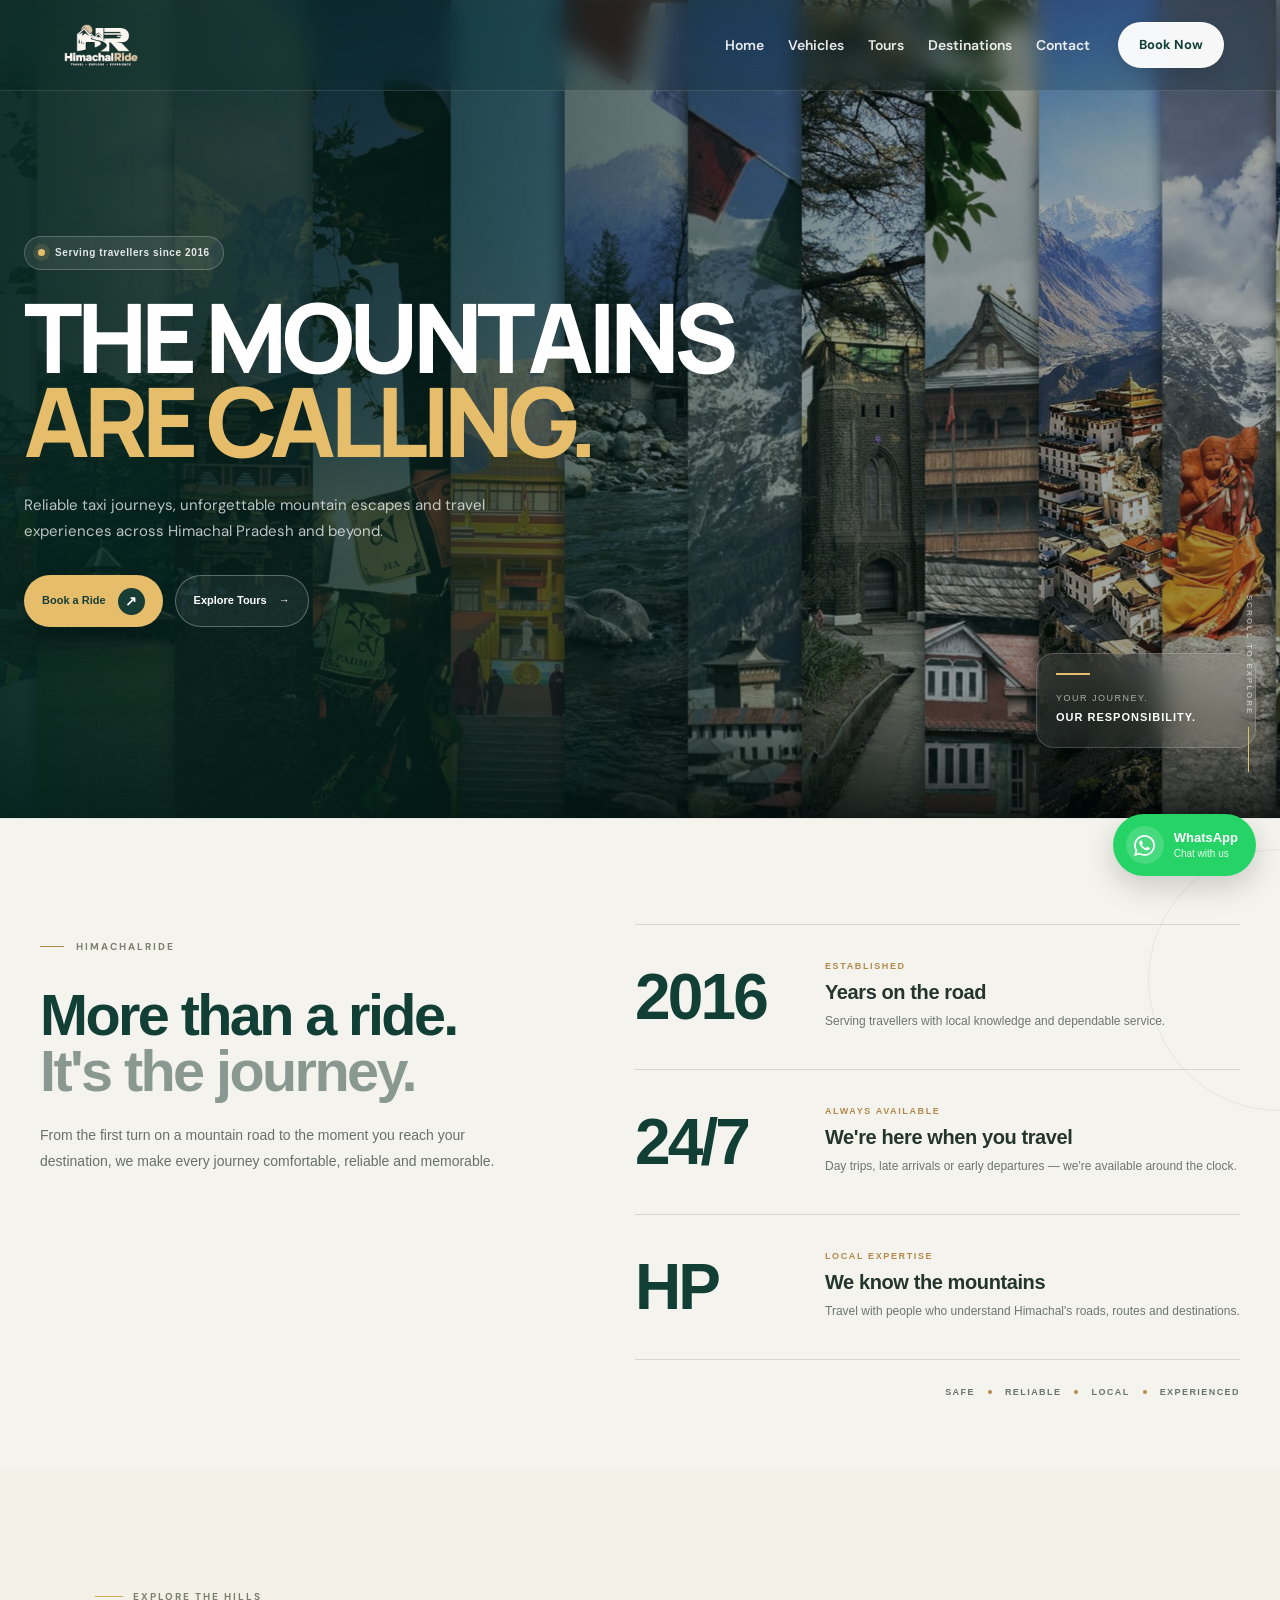
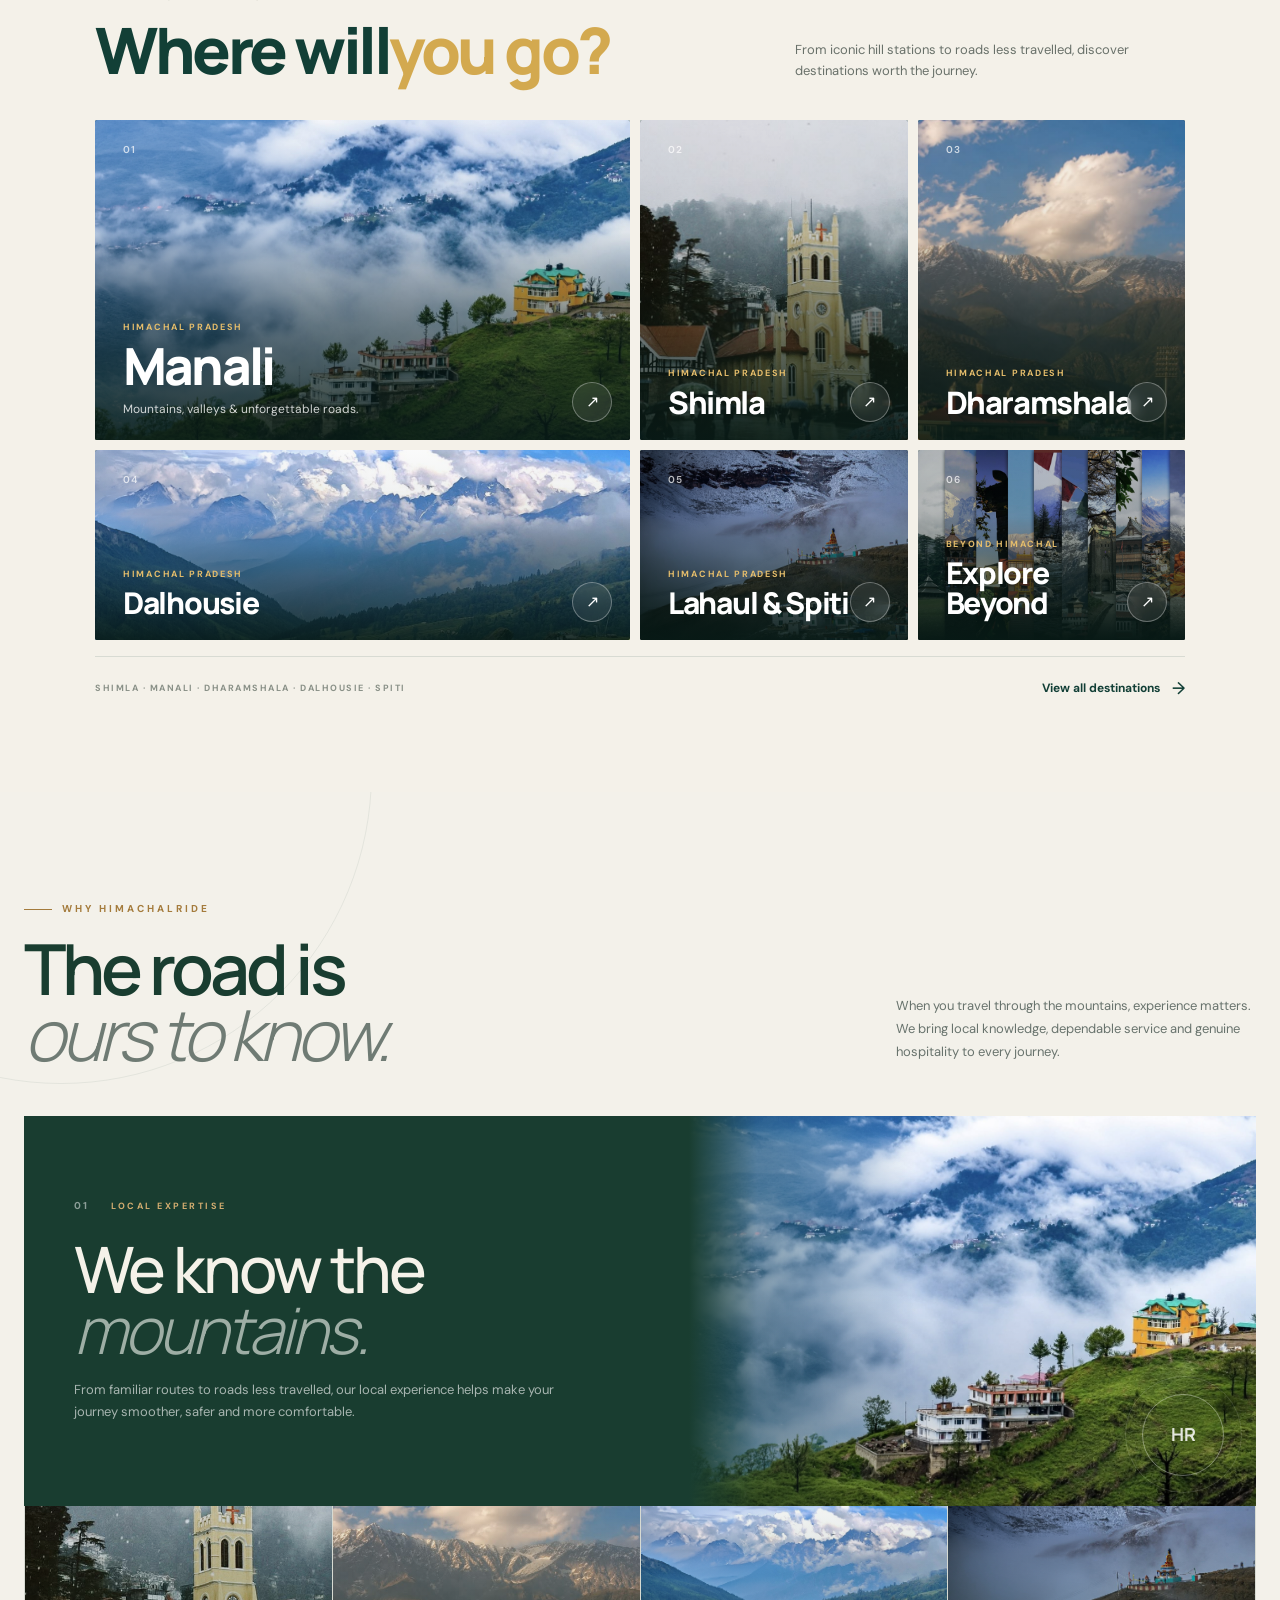
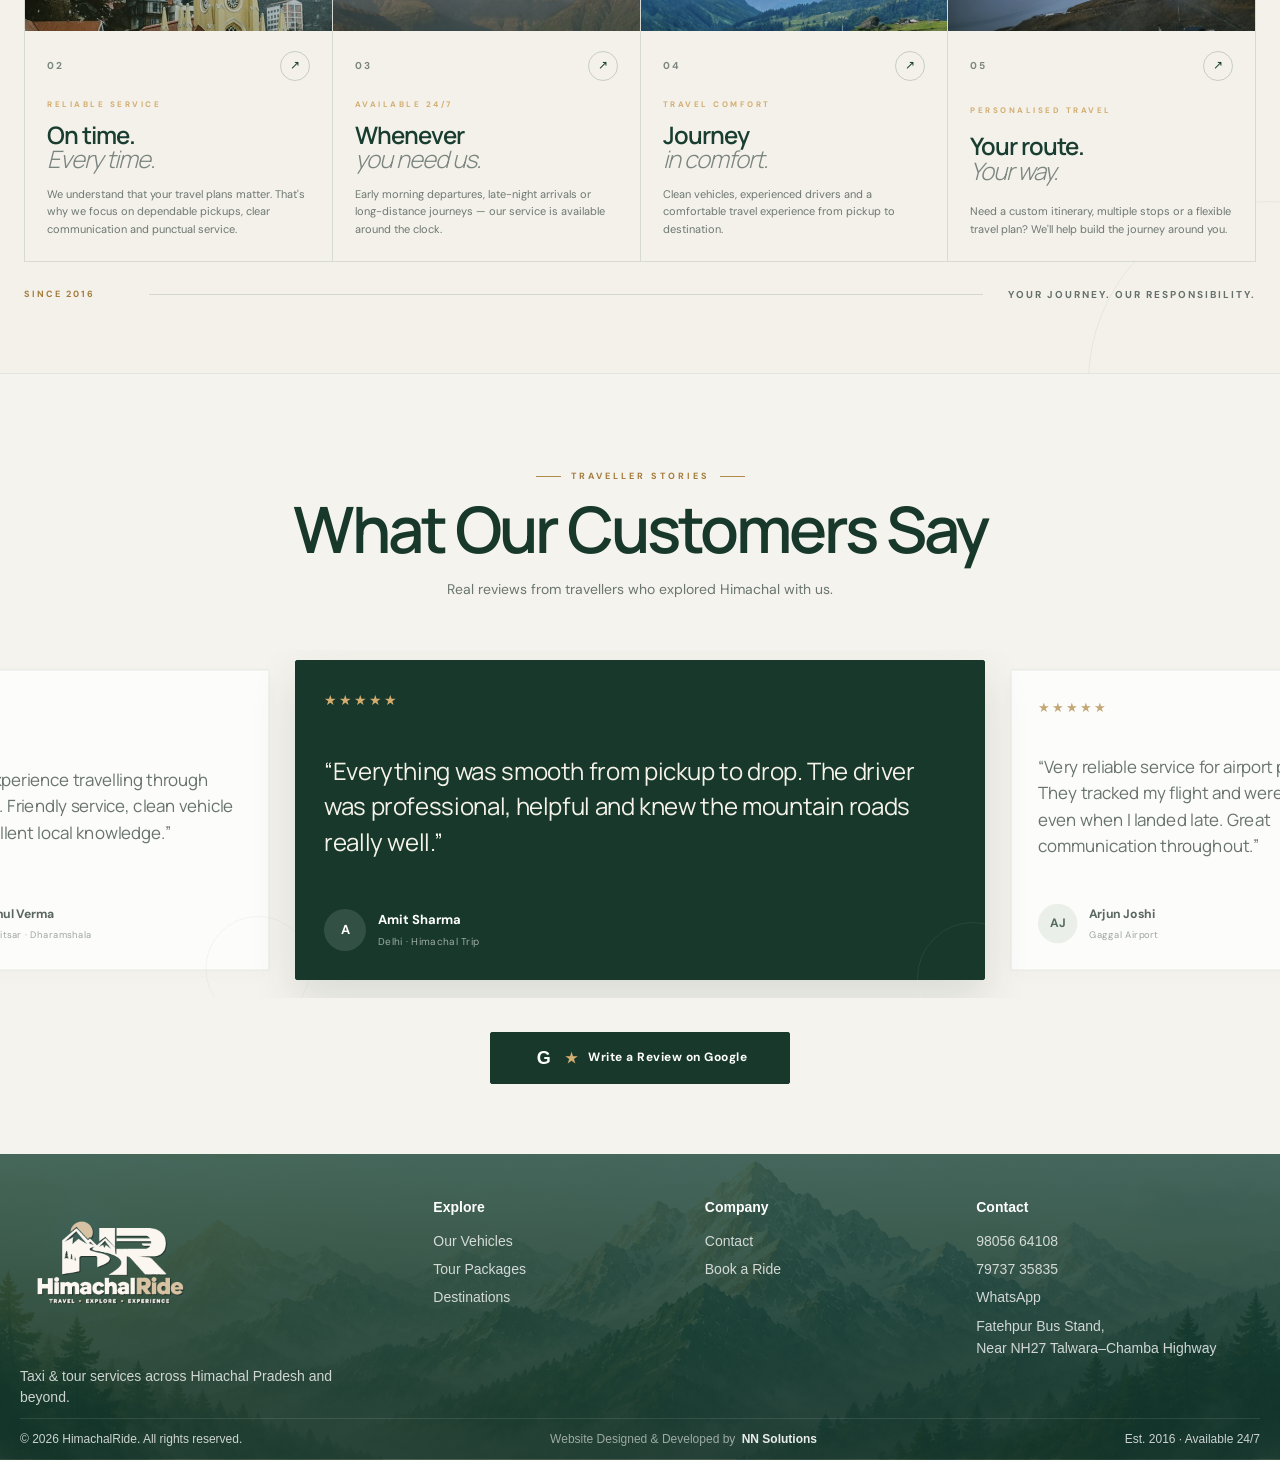
==== index.html @ b26d5018 "Initial HimachalRide website" ====
<!DOCTYPE html>
<html lang="en">
<head>
    <meta charset="UTF-8">

    <meta
        name="viewport"
        content="width=device-width, initial-scale=1.0">

    <!-- SEO -->
    <title>
        HimachalRide | Himachal Taxi Service & Tour Packages
    </title>

    <meta
        name="description"
        content="Book reliable taxi services, outstation cabs and Himachal tour packages with HimachalRide. Serving Shimla, Manali, Dharamshala, Dalhousie, Lahaul Spiti and beyond since 2016."
    >

    <meta
        name="robots"
        content="index, follow"
    >

    <link
        rel="canonical"
        href="https://himachalride.com/"
    >

    <!-- Open Graph / Facebook / WhatsApp -->
    <meta
        property="og:type"
        content="website"
    >

    <meta
        property="og:title"
        content="HimachalRide | Himachal Taxi Service & Tour Packages"
    >

    <meta
        property="og:description"
        content="Reliable taxi services, outstation travel and tour packages across Himachal Pradesh and beyond. Serving travellers since 2016."
    >

    <meta
        property="og:url"
        content="https://himachalride.com/"
    >

    <meta
        property="og:site_name"
        content="HimachalRide"
    >

    <meta
        property="og:image"
        content="https://himachalride.com/assets/images/destinations/himachal-hero.jpg.png"
    >

    <meta
    property="og:image:alt"
    content="HimachalRide taxi travel through the mountains of Himachal Pradesh"
    >

    <!-- Twitter / X -->
    <meta
        name="twitter:card"
        content="summary_large_image"
    >

    <meta
        name="twitter:title"
        content="HimachalRide | Himachal Taxi Service & Tour Packages"
    >

    <meta
        name="twitter:description"
        content="Reliable taxi services and tour packages across Himachal Pradesh and beyond."
    >

    <meta
        name="twitter:image"
        content="https://himachalride.com/assets/images/destinations/himachal-hero.jpg.png"
    >


    <link
    rel="icon"
    type="image/png"
    href="assets/images/destinations/favicon.png"
>
    <!-- Google Fonts -->
    <link rel="preconnect" href="https://fonts.googleapis.com">
    <link rel="preconnect" href="https://fonts.gstatic.com" crossorigin>

    <link
        href="https://fonts.googleapis.com/css2?family=DM+Sans:wght@400;500;600;700&family=Manrope:wght@400;500;600;700;800&display=swap"
        rel="stylesheet"
    >

    <!-- Global CSS -->
    <link
        rel="stylesheet"
        href="assets/css/style.css"
    >

    <!-- Header / Footer CSS -->
    <link
        rel="stylesheet"
        href="assets/css/components.css"
    >

    <!-- Hero CSS -->
    <link
        rel="stylesheet"
        href="assets/css/hero.css"
    >

    <link
        rel="stylesheet"
        href="assets/css/trust.css"
    >

    <link
        rel="stylesheet"
        href="assets/css/destinations.css"
    >

    <link
        rel="stylesheet"
        href="assets/css/why.css"
    >

    <link
        rel="stylesheet"
        href="assets/css/testimonials.css"
    >

    <!-- Structured Data -->
    <script type="application/ld+json">
    {
        "@context": "https://schema.org",
        "@type": "TravelAgency",
        "name": "HimachalRide",
        "url": "https://himachalride.com/",
        "telephone": [
            "+91-9805664108",
            "+91-7973735835"
        ],
        "description": "Taxi services, outstation travel and tour packages across Himachal Pradesh and beyond.",
        "foundingDate": "2016",
        "areaServed": [
            "Himachal Pradesh",
            "Shimla",
            "Manali",
            "Dharamshala",
            "Dalhousie",
            "Lahaul Spiti",
            "Chandigarh",
            "Amritsar",
            "Jammu and Kashmir",
            "Rajasthan",
            "Uttarakhand"
        ],
        "contactPoint": {
            "@type": "ContactPoint",
            "telephone": "+91-9805664108",
            "contactType": "customer service",
            "availableLanguage": [
                "English",
                "Hindi"
            ]
        }
    }
    </script>

</head>

<body>

    <!-- ================= HEADER ================= -->
    <div id="header"></div>


    <!-- ================= MAIN ================= -->
    <main>

        <!-- ================= HERO ================= -->
        <section class="hero">

            <!-- Background -->
            <div class="hero-background">
                <img src="assets/images/destinations/himachal-hero.jpg.png" alt="Scenic mountain road in Himachal Pradesh" >
            </div>

            <!-- Dark / Light Overlay -->
            <div class="hero-overlay"></div>

            <!-- Hero Content -->
            <div class="hero-container">

                <div class="hero-content">

                    <!-- Small Badge -->
                    <div class="hero-badge">
                        <span class="badge-dot"></span>
                        Serving travellers since 2016
                    </div>

                    <!-- Main Heading -->
                    <h1>
                        THE MOUNTAINS
                        <span>ARE CALLING.</span>
                    </h1>

                    <!-- Description -->
                    <p class="hero-description">
                        Reliable taxi journeys, unforgettable mountain
                        escapes and travel experiences across Himachal Pradesh and beyond.
                    </p>

                    <!-- Buttons -->
                    <div class="hero-buttons">

                        <a
                            href="pages/contact.html#booking"
                            class="hero-btn hero-btn-primary" >
                            <span>Book a Ride</span>
                            <span class="hero-btn-icon">↗</span>
                        </a>

                        <a
                            href="pages/tours.html"
                            class="hero-btn hero-btn-secondary">
                            Explore Tours
                            <span>→</span>
                        </a>

                    </div>

                </div>

                <!-- ================= HERO SIDE INFO ================= -->
                <div class="hero-side">
                    <div class="hero-side-line"></div>
                    <p> YOUR JOURNEY.<br><strong>OUR RESPONSIBILITY.</strong></p>
                </div>

            </div>

            <!-- Scroll Indicator -->
            <div class="hero-scroll">

                <span>SCROLL TO EXPLORE</span>

                <div class="scroll-line"></div>

            </div>

        </section>

        <!-- ================= NEXT SECTION PLACEHOLDER ================= -->
       <!-- =====================================================
     TRUST / STATS SECTION
     ===================================================== -->

<section class="trust-section">

    <div class="trust-container">

        <!-- Intro -->
        <div class="trust-intro">

            <span class="section-eyebrow">
                HIMACHALRIDE
            </span>

            <h2>
                More than a ride.
                <span>It's the journey.</span>
            </h2>

            <p>
                From the first turn on a mountain road to the moment
                you reach your destination, we make every journey
                comfortable, reliable and memorable.
            </p>

        </div>


        <!-- Stats -->
        <div class="trust-stats">

            <!-- Stat 01 -->
            <div class="trust-stat">

                <div class="stat-number">
                    2016
                </div>

                <div class="stat-content">

                    <span class="stat-label">
                        ESTABLISHED
                    </span>

                    <h3>
                        Years on the road
                    </h3>

                    <p>
                        Serving travellers with local knowledge
                        and dependable service.
                    </p>

                </div>

            </div>


            <!-- Stat 02 -->
            <div class="trust-stat">

                <div class="stat-number">
                    24/7
                </div>

                <div class="stat-content">

                    <span class="stat-label">
                        ALWAYS AVAILABLE
                    </span>

                    <h3>
                        We're here when you travel
                    </h3>

                    <p>
                        Day trips, late arrivals or early departures —
                        we're available around the clock.
                    </p>

                </div>

            </div>


            <!-- Stat 03 -->
            <div class="trust-stat">

                <div class="stat-number">
                    HP
                </div>

                <div class="stat-content">

                    <span class="stat-label">
                        LOCAL EXPERTISE
                    </span>

                    <h3>
                        We know the mountains
                    </h3>

                    <p>
                        Travel with people who understand
                        Himachal's roads, routes and destinations.
                    </p>

                </div>

            </div>

        </div>


        <!-- Bottom statement -->
        <div class="trust-bottom">

            <span>
                SAFE
            </span>
            <i></i>
            <span>
                RELIABLE
            </span>
            <i></i>
            <span>
                LOCAL
            </span>
            <i></i>
            <span>
                EXPERIENCED
            </span>
        </div>

    </div>

</section>

<!-- =====================================================
     DESTINATIONS SECTION
     ===================================================== -->

<section class="destinations-section">

    <div class="destinations-container">

        <!-- Section Heading -->
        <div class="destinations-heading">

            <div>
                <span class="section-eyebrow">EXPLORE THE HILLS </span>

                <h2>Where will<span>you go?</span>
                </h2>
            </div>

            <p>
                From iconic hill stations to roads less travelled,
                discover destinations worth the journey.
            </p>

        </div>


        <!-- Destination Grid -->
        <div class="destination-grid">


            <!-- Featured Destination -->
            <a href="pages/destinations.html"
               class="destination-card destination-featured">

                <div class="destination-image">
                    <img
                        src="assets/images/destinations/manali.png"
                        alt="Manali Himachal Pradesh"
                    >
                </div>

                <div class="destination-overlay"></div>

                <div class="destination-content">

                    <span class="destination-number">
                        01
                    </span>

                    <div>
                        <span class="destination-location">
                            HIMACHAL PRADESH</span>
                        <h3> Manali </h3>
                        <p> Mountains, valleys & unforgettable roads. </p>
                    </div>

                    <span class="destination-arrow">
                        ↗
                    </span>

                </div>
            </a>
            <!-- Shimla -->
            <a href="pages/destinations.html"
               class="destination-card destination-small">

                <div class="destination-image">
                    <img
                        src="assets/images/destinations/shimla.png"
                        alt="Shimla Himachal Pradesh">
                </div>
                <div class="destination-overlay"></div>
                <div class="destination-content">

                    <span class="destination-number">02 </span>

                    <div>
                        <span class="destination-location">
                            HIMACHAL PRADESH
                        </span>

                        <h3>
                            Shimla
                        </h3>
                    </div>

                    <span class="destination-arrow">
                        ↗
                    </span>

                </div>

            </a>


            <!-- Dharamshala -->
            <a href="pages/destinations.html"
               class="destination-card destination-small">

                <div class="destination-image">
                    <img
                        src="assets/images/destinations/dharmshala.png"
                        alt="Dharamshala Himachal Pradesh"
                    >
                </div>

                <div class="destination-overlay"></div>

                <div class="destination-content">

                    <span class="destination-number">
                        03
                    </span>

                    <div>
                        <span class="destination-location">
                            HIMACHAL PRADESH
                        </span>

                        <h3>
                            Dharamshala
                        </h3>
                    </div>

                    <span class="destination-arrow">
                        ↗
                    </span>

                </div>

            </a>


            <!-- Dalhousie -->
            <a href="pages/destinations.html"
               class="destination-card destination-small">

                <div class="destination-image">
                    <img
                        src="assets/images/destinations/dalhousie.png"
                        alt="Dalhousie Himachal Pradesh"
                    >
                </div>

                <div class="destination-overlay"></div>

                <div class="destination-content">

                    <span class="destination-number">
                        04
                    </span>

                    <div>
                        <span class="destination-location">
                            HIMACHAL PRADESH
                        </span>

                        <h3>
                            Dalhousie
                        </h3>
                    </div>

                    <span class="destination-arrow">
                        ↗
                    </span>

                </div>

            </a>


            <!-- Spiti -->
            <a href="pages/destinations.html"
               class="destination-card destination-spiti">

                <div class="destination-image">
                    <img
                        src="assets/images/destinations/lahaul spiti.png"
                        alt="Lahaul Spiti Valley"
                    >
                </div>

                <div class="destination-overlay"></div>

                <div class="destination-content">

                    <span class="destination-number">
                        05
                    </span>

                    <div>
                        <span class="destination-location">
                            HIMACHAL PRADESH
                        </span>

                        <h3>
                            Lahaul & Spiti
                        </h3>
                    </div>

                    <span class="destination-arrow">
                        ↗
                    </span>

                </div>

            </a>


            <!-- Outstation -->
            <a href="pages/destinations.html"
               class="destination-card destination-outstation">

                <div class="destination-image">
                    <img
                        src="assets/images/destinations/himachal-hero.jpg.png"
                        alt="Road trip from Himachal"
                    >
                </div>

                <div class="destination-overlay"></div>

                <div class="destination-content">

                    <span class="destination-number">
                        06
                    </span>

                    <div>
                        <span class="destination-location">
                            BEYOND HIMACHAL
                        </span>

                        <h3>
                            Explore Beyond
                        </h3>
                    </div>

                    <span class="destination-arrow">
                        ↗
                    </span>

                </div>

            </a>

        </div>


        <!-- Bottom Link -->
        <div class="destinations-bottom">

            <span>
                SHIMLA · MANALI · DHARAMSHALA · DALHOUSIE · SPITI
            </span>

            <a href="pages/destinations.html">
                View all destinations
                <strong>→</strong>
            </a>

        </div>

    </div>

</section>
<!-- =========================================================
     WHY CHOOSE US
     ========================================================= -->

<section class="why-section">

    <div class="why-container">

        <!-- =================================================
             HEADER
             ================================================= -->

        <div class="why-header">

            <div>

                <span class="section-eyebrow">
                    WHY HIMACHALRIDE
                </span>

                <h2>
                    The road is
                    <span>ours to know.</span>
                </h2>

            </div>

            <p>
                When you travel through the mountains, experience matters.
                We bring local knowledge, dependable service and genuine
                hospitality to every journey.
            </p>

        </div>


        <!-- =================================================
             MAIN FEATURE
             ================================================= -->

        <div class="why-feature">

            <!-- Left Content -->

            <div class="why-feature-content">

                <div class="why-feature-top">

                    <span class="why-feature-number">
                        01
                    </span>

                    <span class="why-label">
                        LOCAL EXPERTISE
                    </span>

                </div>


                <h3>
                    We know the
                    <span>mountains.</span>
                </h3>


                <p>
                    From familiar routes to roads less travelled,
                    our local experience helps make your journey
                    smoother, safer and more comfortable.
                </p>

            </div>


            <!-- Right Image -->

            <div class="why-feature-image">

                <img
                    src="assets/images/destinations/manali.png"
                    alt="Mountain landscape in Himachal Pradesh"
                >

                <div class="why-image-overlay"></div>

                <div class="why-feature-mark">
                    HR
                </div>

            </div>

        </div>


        <!-- =================================================
             BENEFITS GRID
             ================================================= -->

        <div class="why-grid">


            <!-- 02 -->

            <article class="why-card">

                <div class="why-card-image">

                    <img
                        src="assets/images/destinations/shimla.png"
                        alt="Mountain road near Shimla"
                    >

                    <div class="why-card-image-overlay"></div>

                </div>


                <div class="why-card-content">

                    <div class="why-card-top">

                        <span>02</span>

                        <i>↗</i>

                    </div>


                    <span class="why-label">
                        RELIABLE SERVICE
                    </span>


                    <h3>
                        On time.
                        <span>Every time.</span>
                    </h3>


                    <p>
                        We understand that your travel plans matter.
                        That's why we focus on dependable pickups,
                        clear communication and punctual service.
                    </p>

                </div>

            </article>


            <!-- 03 -->

            <article class="why-card">

                <div class="why-card-image">

                    <img
                        src="assets/images/destinations/dharmshala.png"
                        alt="Dharamshala mountain landscape"
                    >

                    <div class="why-card-image-overlay"></div>

                </div>


                <div class="why-card-content">

                    <div class="why-card-top">

                        <span>03</span>

                        <i>↗</i>

                    </div>


                    <span class="why-label">
                        AVAILABLE 24/7
                    </span>


                    <h3>
                        Whenever
                        <span>you need us.</span>
                    </h3>


                    <p>
                        Early morning departures, late-night arrivals
                        or long-distance journeys — our service is
                        available around the clock.
                    </p>

                </div>

            </article>


            <!-- 04 -->

            <article class="why-card">

                <div class="why-card-image">

                    <img
                        src="assets/images/destinations/dalhousie.png"
                        alt="Dalhousie mountain landscape"
                    >

                    <div class="why-card-image-overlay"></div>

                </div>


                <div class="why-card-content">

                    <div class="why-card-top">

                        <span>04</span>

                        <i>↗</i>

                    </div>


                    <span class="why-label">
                        TRAVEL COMFORT
                    </span>


                    <h3>
                        Journey
                        <span>in comfort.</span>
                    </h3>


                    <p>
                        Clean vehicles, experienced drivers and a
                        comfortable travel experience from pickup
                        to destination.
                    </p>

                </div>

            </article>


            <!-- 05 -->

            <article class="why-card">

                <div class="why-card-image">

                    <img
                        src="assets/images/destinations/lahaul spiti.png"
                        alt="Lahaul Spiti mountain landscape"
                    >

                    <div class="why-card-image-overlay"></div>

                </div>


                <div class="why-card-content">

                    <div class="why-card-top">

                        <span>05</span>

                        <i>↗</i>

                    </div>


                    <span class="why-label">
                        PERSONALISED TRAVEL
                    </span>


                    <h3>
                        Your route.
                        <span>Your way.</span>
                    </h3>


                    <p>
                        Need a custom itinerary, multiple stops or
                        a flexible travel plan? We'll help build
                        the journey around you.
                    </p>

                </div>

            </article>


        </div>


        <!-- =================================================
             BOTTOM STATEMENT
             ================================================= -->

        <div class="why-bottom">

            <span>
                SINCE 2016
            </span>

            <div class="why-line"></div>

            <strong>
                YOUR JOURNEY. OUR RESPONSIBILITY.
            </strong>

        </div>

    </div>

</section>
<!-- =========================================================
     TESTIMONIALS
     ========================================================= -->

<!-- =========================================================
     TESTIMONIALS
     ========================================================= -->

<section class="testimonials-section">

    <div class="testimonials-container">

        <!-- =================================================
             HEADER
             ================================================= -->

        <div class="testimonials-heading">

            <span class="section-eyebrow">
                TRAVELLER STORIES
            </span>

            <h2>
                What Our Customers Say
            </h2>

            <p>
                Real reviews from travellers who explored Himachal with us.
            </p>

        </div>


        <!-- =================================================
             REVIEW CAROUSEL
             ================================================= -->

        <div class="testimonials-carousel">

            <div class="testimonials-track">


                <!-- =================================================
                     REVIEW 01
                     ================================================= -->

                <article class="review-card">

                    <div class="review-stars">
                        ★★★★★
                    </div>

                    <blockquote>
                        “Everything was smooth from pickup to drop.
                        The driver was professional, helpful and knew
                        the mountain roads really well.”
                    </blockquote>

                    <div class="review-author">

                        <div class="review-avatar">
                            A
                        </div>

                        <div>
                            <strong>
                                Amit Sharma
                            </strong>

                            <span>
                                Delhi · Himachal Trip
                            </span>
                        </div>

                    </div>

                </article>



                <!-- =================================================
                     REVIEW 02 — ACTIVE / CENTER
                     ================================================= -->

                <article class="review-card review-card-active">

                    <div class="review-stars">
                        ★★★★★
                    </div>

                    <blockquote>
                        “Very reliable service for airport pickup.
                        They tracked my flight and were waiting even
                        when I landed late. Great communication
                        throughout.”
                    </blockquote>

                    <div class="review-author">

                        <div class="review-avatar">
                            AJ
                        </div>

                        <div>
                            <strong>
                                Arjun Joshi
                            </strong>

                            <span>
                                Gaggal Airport
                            </span>
                        </div>

                    </div>

                </article>



                <!-- =================================================
                     REVIEW 03
                     ================================================= -->

                <article class="review-card">

                    <div class="review-stars">
                        ★★★★★
                    </div>

                    <blockquote>
                        “Great experience travelling through Himachal.
                        Friendly service, clean vehicle and excellent
                        local knowledge.”
                    </blockquote>

                    <div class="review-author">

                        <div class="review-avatar">
                            R
                        </div>

                        <div>
                            <strong>
                                Rahul Verma
                            </strong>

                            <span>
                                Amritsar · Dharamshala
                            </span>
                        </div>

                    </div>

                </article>

            </div>

        </div>


        <!-- =================================================
             GOOGLE REVIEW BUTTON
             ================================================= -->

        <div class="google-review-wrapper">

            <a
                href="#"
                class="google-review-btn"
                target="_blank"
                rel="noopener noreferrer"
            >

                <span class="google-icon">
                    G
                </span>

                <span class="google-star">
                    ★
                </span>

                <span>
                    Write a Review on Google
                </span>

            </a>

        </div>

    </div>

</section>

    </main>


    <!-- ================= FOOTER ================= -->
    <div id="footer"></div>


    <!-- ================= JAVASCRIPT ================= -->

    <script src="assets/js/components.js"></script>
    <script src="assets/js/main.js"></script>
    <script src="assets/js/testimonials.js"></script>

    <!-- Hero JS -->
    <script src="assets/js/hero.js"></script>

</body>
</html>
---- assets/css/style.css ----
/* =========================================================
   HIMALACHALRIDE.COM
   Global Styles
   ========================================================= */

:root {
    --primary: #0f3d35;
    --primary-dark: #082a25;
    --accent: #d8a84e;
    --accent-light: #f1d28a;
    --dark: #17211f;
    --text: #34413e;
    --muted: #71807b;
    --light: #f7f5ef;
    --white: #ffffff;
    --border: rgba(15, 61, 53, 0.12);
}

* {
    margin: 0;
    padding: 0;
    box-sizing: border-box;
}

html {
    scroll-behavior: smooth;
}

body {
    font-family: "Poppins", Arial, sans-serif;
    background: var(--light);
    color: var(--text);
    line-height: 1.6;
}

a {
    color: inherit;
    text-decoration: none;
}

button,
input,
select,
textarea {
    font: inherit;
}

img {
    max-width: 100%;
    display: block;
}

.page-placeholder {
    min-height: 70vh;
    display: grid;
    place-content: center;
    text-align: center;
    padding: 40px 20px;
}

.page-placeholder p {
    color: var(--accent);
    letter-spacing: 3px;
    text-transform: uppercase;
    font-size: 13px;
    font-weight: 700;
}

.page-placeholder h1 {
    color: var(--primary);
    font-size: clamp(34px, 6vw, 72px);
    line-height: 1;
    margin-top: 12px;
}

/* =========================================================
   FLOATING WHATSAPP BUTTON
   ========================================================= */

.floating-whatsapp {
    position: fixed;
    right: 24px;
    bottom: 24px;

    z-index: 9999;

    display: flex;
    align-items: center;
    gap: 10px;

    padding: 12px 18px 12px 13px;

    background: #25D366;
    color: #ffffff;

    text-decoration: none;

    border-radius: 999px;

    box-shadow:
        0 10px 30px rgba(0, 0, 0, 0.18);

    transition:
        transform 0.25s ease,
        box-shadow 0.25s ease;
}


.floating-whatsapp:hover {
    transform: translateY(-3px);

    box-shadow:
        0 14px 35px rgba(0, 0, 0, 0.24);
}


.whatsapp-icon {
    width: 38px;
    height: 38px;

    display: flex;
    align-items: center;
    justify-content: center;

    background: rgba(255, 255, 255, 0.16);

    border-radius: 50%;
}


.whatsapp-icon svg {
    width: 21px;
    height: 21px;

    fill: currentColor;
}


.whatsapp-text {
    display: flex;
    flex-direction: column;

    line-height: 1.1;
}


.whatsapp-text strong {
    font-size: 13px;
    font-weight: 700;
}


.whatsapp-text small {
    margin-top: 3px;

    font-size: 10px;

    opacity: 0.9;
}



/* =========================================================
   MOBILE
   ========================================================= */

@media (max-width: 700px) {

    .floating-whatsapp {
        right: 18px;
        bottom: 18px;

        width: 56px;
        height: 56px;

        padding: 0;

        justify-content: center;

        border-radius: 50%;
    }


    .whatsapp-icon {
        width: 56px;
        height: 56px;

        background: transparent;
    }


    .whatsapp-icon svg {
        width: 27px;
        height: 27px;
    }


    .whatsapp-text {
        display: none;
    }

}

/* =========================================================
   HIMACHALRIDE LOGO
   ========================================================= */

/* =========================================================
   HIMACHALRIDE LOGO
   ========================================================= */

.brand-logo {
    display: block;
    width: 90px;
    height: auto;
    max-height: none;
    object-fit: contain;
    flex-shrink: 0;
}

.footer-brand .brand-logo {
    width: 180px;
    max-height: none;
}


/* =========================================================
   MOBILE LOGO
   ========================================================= */

@media (max-width: 700px) {

    .brand-logo {
        width: 180px;
        max-height: none;
    }

    .footer-brand .brand-logo {
        width: 175px;
        max-height: none;
    }

}
---- assets/css/components.css ----
/* =========================================================
   HIMACHALRIDE — COMMON HEADER / FOOTER
   ========================================================= */


/* =========================================================
   HEADER — FIXED FULL WIDTH GLASS NAVBAR
   ========================================================= */

.site-header {
    width: 100%;

    position: fixed;
    top: 0;
    left: 0;
    right: 0;

    z-index: 99999;

    background: rgba(15, 38, 32, 0.22);

    border: 0;
    border-bottom: 1px solid rgba(255, 255, 255, 0.12);

    border-radius: 0;

    box-shadow: none;

    backdrop-filter: blur(12px) saturate(120%);
    -webkit-backdrop-filter: blur(12px) saturate(120%);

    transition:
        background 0.35s ease,
        box-shadow 0.35s ease,
        border-color 0.35s ease;
}


/* =========================================================
   HEADER — SCROLLED STATE
   ========================================================= */

.site-header.scrolled {
    background: rgba(10, 32, 27, 0.92);

    border-bottom-color: rgba(255, 255, 255, 0.14);

    box-shadow:
        0 8px 30px rgba(0, 0, 0, 0.18);

    backdrop-filter: blur(18px) saturate(140%);
    -webkit-backdrop-filter: blur(18px) saturate(140%);
}


/* =========================================================
   HEADER INNER
   ========================================================= */

.header-inner {
    width: 100%;
    max-width: none;

    min-height: 82px;

    margin: 0;

    padding: 0 56px;

    display: flex;
    align-items: center;

    gap: 28px;

    position: relative;
    z-index: 2;

    transition: min-height 0.3s ease;
}


/* Smaller navbar after scrolling */

.site-header.scrolled .header-inner {
    min-height: 70px;
}


/* =========================================================
   BRAND
   ========================================================= */

.brand {
    display: inline-flex;
    align-items: center;

    gap: 10px;

    white-space: nowrap;

    text-decoration: none;
}


/* =========================================================
   OLD HR LOGO MARK
   ========================================================= */

.brand-mark {
    width: 40px;
    height: 40px;

    display: grid;
    place-items: center;

    border: 1px solid rgba(255, 255, 255, 0.55);

    border-radius: 50%;

    background: rgba(255, 255, 255, 0.07);

    color: #ffffff;

    font-family: "Manrope", sans-serif;

    font-weight: 800;
    font-size: 13px;

    box-shadow:
        inset 0 1px 0 rgba(255, 255, 255, 0.12);

    backdrop-filter: blur(8px);
    -webkit-backdrop-filter: blur(8px);

    transition:
        background 0.3s ease,
        border-color 0.3s ease,
        transform 0.3s ease;
}


.brand:hover .brand-mark {
    background: rgba(255, 255, 255, 0.13);

    border-color: rgba(255, 255, 255, 0.75);

    transform: rotate(-4deg);
}


/* =========================================================
   BRAND NAME
   ========================================================= */

.brand-name {
    color: #ffffff;

    font-family: "Manrope", sans-serif;

    font-weight: 800;

    font-size: 21px;

    letter-spacing: -0.7px;

    text-decoration: none;
}


.brand-name span {
    color: #e5bd6b;
}


/* =========================================================
   MAIN NAVIGATION
   ========================================================= */

.main-nav {
    margin-left: auto;

    display: flex;
    align-items: center;

    gap: 24px;
}


.main-nav a {
    position: relative;

    color: rgba(255, 255, 255, 0.90);

    font-family: "DM Sans", sans-serif;

    font-size: 14px;
    font-weight: 600;

    text-decoration: none;

    transition:
        color 0.25s ease,
        opacity 0.25s ease;
}


/* =========================================================
   GOLD UNDERLINE
   ========================================================= */

.main-nav a::after {
    content: "";

    position: absolute;

    left: 0;
    right: 0;

    bottom: -8px;

    height: 1px;

    background: #e5bd6b;

    transform: scaleX(0);

    transform-origin: center;

    transition: transform 0.25s ease;
}


.main-nav a:hover {
    color: #ffffff;
}


.main-nav a:hover::after {
    transform: scaleX(1);
}


/* =========================================================
   ACTIVE LINK
   ========================================================= */

.main-nav a.active {
    color: #ffffff;
}


.main-nav a.active::after {
    transform: scaleX(1);
}


/* =========================================================
   BOOK NOW BUTTON
   ========================================================= */

.header-book-btn {
    display: inline-flex;

    align-items: center;
    justify-content: center;

    background: rgba(255, 255, 255, 0.96);

    color: #123f36;

    padding: 12px 20px;

    border-radius: 999px;

    border: 1px solid rgba(255, 255, 255, 0.25);

    font-family: "DM Sans", sans-serif;

    font-size: 13px;
    font-weight: 700;

    text-decoration: none;

    box-shadow:
        0 6px 18px rgba(0, 0, 0, 0.12);

    transition:
        background 0.3s ease,
        color 0.3s ease,
        transform 0.3s ease,
        box-shadow 0.3s ease;
}


.header-book-btn:hover {
    background: #e5bd6b;

    color: #123f36;

    transform: translateY(-2px);

    box-shadow:
        0 8px 22px rgba(0, 0, 0, 0.16);
}


/* =========================================================
   MOBILE MENU BUTTON
   ========================================================= */

.menu-toggle {
    display: none;

    border: 0;

    background: transparent;

    cursor: pointer;

    padding: 5px;
}


.menu-toggle span {
    display: block;

    width: 25px;
    height: 2px;

    margin: 5px 0;

    background: #ffffff;

    transition:
        transform 0.3s ease,
        opacity 0.3s ease;
}


/* =========================================================
   FOOTER
   ========================================================= */

.site-footer {
    background: var(--primary-dark);

    color: rgba(255, 255, 255, 0.78);

    padding: 42px 0 0;
}


.footer-inner {
    width: min(1240px, calc(100% - 40px));

    margin: auto;

    display: grid;

    grid-template-columns:
        1.6fr
        1fr
        1fr
        1.2fr;

    gap: 35px;

    padding-bottom: 18px;

    /* Important:
       Keeps all footer columns aligned at the top. */
    align-items: start;
}


.site-footer .brand-name {
    color: var(--white);
}


.site-footer .brand-name span {
    color: var(--accent);
}


/* =========================================================
   FOOTER BRAND
   ========================================================= */

/*
   Negative margin actually reduces the grid row height.
   This moves the logo + description upward AND removes
   the unnecessary space underneath the brand column.
*/

.footer-brand {
    margin-top: -24px;
    align-self: start;
}


.footer-brand p {
    max-width: 320px;

    margin-top: 6px;

    font-size: 14px;

    line-height: 1.5;
}


/* =========================================================
   FOOTER COLUMNS
   ========================================================= */

.footer-column {
    display: flex;

    flex-direction: column;

    gap: 6px;

    font-size: 14px;

    align-self: start;
}


.footer-column h3 {
    color: var(--white);

    font-size: 14px;

    margin-bottom: 5px;
}


.footer-column a {
    transition:
        color 0.25s ease;
}


.footer-column a:hover {
    color: var(--accent-light);
}


/* =========================================================
   FOOTER BOTTOM
   ========================================================= */

.footer-bottom {
    border-top: 1px solid rgba(255, 255, 255, 0.1);

    width: min(1240px, calc(100% - 40px));

    margin: auto;

    min-height: 42px;

    display: flex;

    justify-content: space-between;

    align-items: center;

    gap: 18px;

    padding: 8px 0;

    font-size: 12px;
}


/* =========================================================
   DEVELOPER CREDIT
   ========================================================= */

.footer-developer {
    text-align: center;

    color: rgba(255, 255, 255, 0.55);

    white-space: nowrap;
}


.footer-developer strong {
    color: rgba(255, 255, 255, 0.90);

    font-weight: 700;

    margin-left: 3px;
}


/* =========================================================
   LARGE TABLET / SMALL DESKTOP
   ========================================================= */

@media (max-width: 1100px) {

    .header-inner {
        padding: 0 40px;
    }


    .main-nav {
        gap: 20px;
    }


    .main-nav a {
        font-size: 13px;
    }

}


/* =========================================================
   TABLET
   ========================================================= */

@media (max-width: 900px) {

    .header-inner {
        width: 100%;

        min-height: 70px;

        padding: 0 24px;
    }


    .site-header.scrolled .header-inner {
        min-height: 64px;
    }


    /* -----------------------------------------------------
       MOBILE NAVIGATION
       ----------------------------------------------------- */

    .main-nav {
        display: none;

        position: absolute;

        top: calc(100% + 8px);

        left: 12px;
        right: 12px;

        width: auto;

        padding: 22px;

        background: rgba(12, 42, 35, 0.97);

        border: 1px solid rgba(255, 255, 255, 0.14);

        border-radius: 14px;

        box-shadow:
            0 15px 40px rgba(0, 0, 0, 0.22);

        backdrop-filter: blur(18px);
        -webkit-backdrop-filter: blur(18px);

        flex-direction: column;

        align-items: flex-start;

        gap: 18px;
    }


    .main-nav.is-open {
        display: flex;
    }


    .main-nav a {
        color: rgba(255, 255, 255, 0.90);

        font-size: 15px;
    }


    .main-nav a::after {
        bottom: -4px;
    }


    /* -----------------------------------------------------
       MOBILE MENU BUTTON
       ----------------------------------------------------- */

    .menu-toggle {
        display: block;

        margin-left: auto;
    }


    /* -----------------------------------------------------
       HIDE BOOK BUTTON
       ----------------------------------------------------- */

    .header-book-btn {
        display: none;
    }


    /* -----------------------------------------------------
       FOOTER
       ----------------------------------------------------- */

    .footer-inner {
        grid-template-columns: 1fr 1fr;

        gap: 30px;

        padding-bottom: 18px;
    }

}


/* =========================================================
   MOBILE
   ========================================================= */

@media (max-width: 600px) {

    .header-inner {
        width: 100%;

        min-height: 64px;

        padding: 0 18px;
    }


    .site-header.scrolled .header-inner {
        min-height: 60px;
    }


    /* -----------------------------------------------------
       BRAND
       ----------------------------------------------------- */

    .brand {
        gap: 8px;
    }


    .brand-mark {
        width: 36px;

        height: 36px;

        font-size: 12px;
    }


    .brand-name {
        font-size: 18px;
    }


    /* -----------------------------------------------------
       MOBILE DROPDOWN
       ----------------------------------------------------- */

    .main-nav {
        left: 10px;

        right: 10px;

        padding: 20px;

        border-radius: 12px;
    }


    /* -----------------------------------------------------
       FOOTER
       ----------------------------------------------------- */

    .site-footer {
        padding-top: 28px;
    }


    .footer-inner {
        grid-template-columns: 1fr;

        gap: 22px;

        padding-bottom: 18px;
    }


    /*
       Less upward movement on mobile so the logo
       doesn't get too close to the footer edge.
    */

    .footer-brand {
        margin-top: -12px;
    }


    .footer-bottom {
        min-height: 48px;

        flex-direction: column;

        justify-content: center;

        text-align: center;

        padding: 10px 0;

        gap: 7px;
    }


    .footer-developer {
        order: 2;

        white-space: normal;
    }

}


/* =========================================================
   FOOTER — HIMALAYAN MOUNTAIN BACKGROUND
   ========================================================= */

.site-footer {
    position: relative;

    overflow: hidden;

    background-color: #123f36;

    background-image:
        linear-gradient(
            to bottom,
            rgba(18, 63, 54, 0.78),
            rgba(10, 43, 36, 0.88)
        ),
        url("../images/destinations/mountain-silhouette.png");

    background-repeat: no-repeat;

    background-position:
        center center,
        center bottom;

    background-size:
        cover,
        cover;
}


/* Footer content stays above background */

.site-footer > * {
    position: relative;

    z-index: 2;
}


/* =========================================================
   FINAL FOOTER OVERRIDES
   ========================================================= */

/*
   Desktop:
   Move brand block upward without leaving its original
   layout space behind.
*/

@media (min-width: 601px) {

    .footer-brand {
        margin-top: -24px;
    }

    .footer-brand p {
        margin-top: 6px;
        line-height: 1.5;
    }

    .footer-inner {
        padding-bottom: 10px;
    }

}


/*
   Developer credit stays centered between the two
   footer-side information blocks.
*/

.footer-bottom {
    display: flex;
    align-items: center;
    justify-content: space-between;
}


/* =========================================================
   MOBILE FINAL OVERRIDES
   ========================================================= */

@media (max-width: 600px) {

    .footer-brand {
        margin-top: -12px;
    }

    .footer-inner {
        gap: 22px;
        padding-bottom: 12px;
    }

    .footer-bottom {
        min-height: 48px;
        padding: 10px 0;
        gap: 7px;

        flex-direction: column;
        justify-content: center;
        text-align: center;
    }

    .footer-developer {
        order: 2;
        white-space: normal;
    }

}
---- assets/css/hero.css ----
/* =========================================================
   HIMACHALRIDE
   MODERN HERO — V2
   ========================================================= */

.hero {
    position: relative;
    min-height: calc(100svh - 82px);
    overflow: hidden;

    display: flex;
    flex-direction: column;

    background: #123b34;
    color: #fff;
}


/* =========================================================
   BACKGROUND
   ========================================================= */

.hero-background {
    position: absolute;
    inset: 0;
    z-index: 0;
}

.hero-background::after {
    content: "";
    position: absolute;
    inset: 0;

    background:
        linear-gradient(
            90deg,
            rgba(6, 37, 31, 0.92) 0%,
            rgba(6, 37, 31, 0.68) 35%,
            rgba(6, 37, 31, 0.24) 70%,
            rgba(6, 37, 31, 0.18) 100%
        );
}

.hero-background img {
    width: 100%;
    height: 100%;

    object-fit: cover;
    object-position: center;

    transform: scale(1.04);

    animation: heroZoom 12s ease-out forwards;
}

@keyframes heroZoom {
    from {
        transform: scale(1.08);
    }

    to {
        transform: scale(1.02);
    }
}


/* =========================================================
   DECORATIVE ELEMENTS
   ========================================================= */

.hero::before {
    content: "";

    position: absolute;

    width: 420px;
    height: 420px;

    top: -230px;
    right: -100px;

    border-radius: 50%;

    background: rgba(231, 190, 103, 0.10);

    filter: blur(10px);

    z-index: 1;
}


/* =========================================================
   MAIN CONTAINER
   ========================================================= */

.hero-container {
    position: relative;
    z-index: 3;

    width: min(1280px, calc(100% - 48px));

    margin: 0 auto;

    flex: 1;

    display: flex;
    align-items: center;
    justify-content: space-between;

    padding:
        100px 0
        55px;
}


/* =========================================================
   LEFT CONTENT
   ========================================================= */

.hero-content {
    width: min(720px, 65%);

    animation:
        heroContentIn 800ms
        cubic-bezier(.2,.8,.2,1)
        both;
}

@keyframes heroContentIn {

    from {
        opacity: 0;
        transform: translateY(35px);
    }

    to {
        opacity: 1;
        transform: translateY(0);
    }
}


/* =========================================================
   TOP LABEL
   ========================================================= */

.hero-badge {
    display: inline-flex;
    align-items: center;
    gap: 10px;

    padding: 8px 13px;

    border:
        1px solid
        rgba(255,255,255,0.22);

    border-radius: 999px;

    background:
        rgba(255,255,255,0.08);

    backdrop-filter: blur(14px);

    color:
        rgba(255,255,255,0.88);

    font-size: 10px;

    font-weight: 650;

    letter-spacing: 0.6px;
}

.badge-dot {
    width: 7px;
    height: 7px;

    border-radius: 50%;

    background: #e5bd6b;

    box-shadow:
        0 0 0 5px
        rgba(229,189,107,0.13);
}


/* =========================================================
   MAIN HEADING
   ========================================================= */

.hero h1 {

    margin-top: 25px;

    max-width: 850px;

    font-family:
        "Manrope",
        Arial,
        sans-serif;

    font-size:
        clamp(
            62px,
            7.5vw,
            112px
        );

    line-height: 0.88;

    letter-spacing: -6px;

    font-weight: 800;

    color: #ffffff;
}

.hero h1 span {
    display: block;

    color: #e5bd6b;
}


/* =========================================================
   DESCRIPTION
   ========================================================= */

.hero-description {

    max-width: 510px;

    margin-top: 28px;

    color:
        rgba(255,255,255,0.73);

    font-family:
        "DM Sans",
        Arial,
        sans-serif;

    font-size: 15px;

    line-height: 1.75;
}


/* =========================================================
   ACTIONS
   ========================================================= */

.hero-buttons {

    display: flex;

    align-items: center;

    gap: 12px;

    margin-top: 31px;
}

.hero-btn {

    min-height: 52px;

    display: inline-flex;

    align-items: center;

    justify-content: center;

    gap: 12px;

    padding:
        0 18px;

    border-radius: 999px;

    font-size: 11px;

    font-weight: 750;

    transition:
        transform 200ms ease,
        background 200ms ease,
        box-shadow 200ms ease;
}

.hero-btn:hover {
    transform: translateY(-3px);
}


/* Primary */

.hero-btn-primary {

    background: #e5bd6b;

    color: #173d35;

    box-shadow:
        0 12px 35px
        rgba(0,0,0,0.20);
}

.hero-btn-primary:hover {
    background: #f0ce82;

    box-shadow:
        0 17px 38px
        rgba(0,0,0,0.25);
}

.hero-btn-icon {

    width: 27px;
    height: 27px;

    display: grid;

    place-items: center;

    border-radius: 50%;

    background: #173d35;

    color: #fff;

    font-size: 14px;
}


/* Secondary */

.hero-btn-secondary {

    border:
        1px solid
        rgba(255,255,255,0.30);

    background:
        rgba(255,255,255,0.06);

    backdrop-filter: blur(12px);

    color: #fff;
}

.hero-btn-secondary:hover {
    background:
        rgba(255,255,255,0.14);
}


/* =========================================================
   RIGHT SIDE INFO
   ========================================================= */

.hero-side {

    position: relative;

    width: 220px;

    align-self: flex-end;

    margin-bottom: 15px;

    padding: 19px;

    border:
        1px solid
        rgba(255,255,255,0.18);

    border-radius: 18px;

    background:
        rgba(255,255,255,0.07);

    backdrop-filter: blur(15px);

    box-shadow:
        0 20px 50px
        rgba(0,0,0,0.12);
}

.hero-side-line {

    width: 34px;
    height: 2px;

    margin-bottom: 15px;

    background: #e5bd6b;
}

.hero-side p {

    color:
        rgba(255,255,255,0.62);

    font-size: 9px;

    line-height: 1.8;

    letter-spacing: 1.5px;

    margin: 0;
}

.hero-side strong {

    display: block;

    color: #fff;

    margin-top: 2px;

    font-size: 11px;

    letter-spacing: 1px;
}


/* =========================================================
   BOOKING AREA
   ========================================================= */

.hero-booking-wrapper {

    position: relative;

    z-index: 10;

    width: min(
        1280px,
        calc(100% - 48px)
    );

    margin: 0 auto 38px;
}


.hero-booking {

    padding: 20px 21px 21px;

    border:
        1px solid
        rgba(255,255,255,0.30);

    border-radius: 23px;

    background:
        rgba(255,255,255,0.95);

    color: #23332f;

    box-shadow:
        0 25px 70px
        rgba(0,0,0,0.22);

    backdrop-filter: blur(20px);

    animation:
        bookingIn 900ms
        250ms
        cubic-bezier(.2,.8,.2,1)
        both;
}

@keyframes bookingIn {

    from {
        opacity: 0;
        transform: translateY(25px);
    }

    to {
        opacity: 1;
        transform: translateY(0);
    }
}


/* =========================================================
   BOOKING HEADER
   ========================================================= */

.booking-heading {

    display: flex;

    align-items: center;

    justify-content: space-between;

    padding:
        0 3px
        15px;
}

.booking-heading span {

    color: #a27b36;

    font-size: 8px;

    font-weight: 800;

    letter-spacing: 2px;
}

.booking-heading h2 {

    margin-top: 4px;

    color: #173d35;

    font-family:
        "Manrope",
        Arial,
        sans-serif;

    font-size: 18px;

    line-height: 1.15;

    font-weight: 750;
}


.booking-24 {

    display: flex;

    flex-direction: column;

    align-items: flex-end;
}

.booking-24 strong {

    color: #173d35;

    font-family:
        "Manrope",
        Arial,
        sans-serif;

    font-size: 22px;

    line-height: 1;
}

.booking-24 small {

    margin-top: 4px;

    color: #89938f;

    font-size: 7px;

    letter-spacing: 1.5px;

    font-weight: 800;
}


/* =========================================================
   BOOKING FIELDS
   ========================================================= */

.booking-fields {

    display: grid;

    grid-template-columns:
        1fr
        1px
        1fr
        1px
        1fr
        180px;

    align-items: center;

    padding-top: 15px;

    border-top:
        1px solid
        rgba(15,61,53,0.09);

    gap: 0;
}


.booking-field {

    padding:
        0 15px;
}

.booking-field:first-child {
    padding-left: 5px;
}


.booking-field label {

    display: block;

    color: #8a9590;

    font-size: 8px;

    font-weight: 800;

    letter-spacing: 1.5px;
}


.field-content {

    display: flex;

    align-items: center;

    gap: 9px;

    margin-top: 6px;
}


.field-icon {

    color: #c29442;

    font-size: 17px;

    line-height: 1;
}


.booking-field select,
.booking-field input {

    width: 100%;

    border: 0;

    outline: 0;

    background: transparent;

    color: #25332f;

    font-family:
        "DM Sans",
        Arial,
        sans-serif;

    font-size: 13px;

    font-weight: 600;
}


.booking-field select {
    cursor: pointer;
}


.booking-divider {

    width: 1px;

    height: 34px;

    background:
        rgba(15,61,53,0.10);
}


/* =========================================================
   BOOK BUTTON
   ========================================================= */

.booking-search {

    min-height: 56px;

    display: flex;

    align-items: center;

    justify-content: space-between;

    gap: 12px;

    padding:
        0 14px
        0 20px;

    border: 0;

    border-radius: 14px;

    background: #123f36;

    color: #fff;

    cursor: pointer;

    font-size: 10px;

    font-weight: 800;

    letter-spacing: 1px;

    transition:
        transform 180ms ease,
        background 180ms ease;
}


.booking-search:hover {

    background: #0b302a;

    transform: translateY(-2px);
}


.booking-search strong {

    width: 31px;
    height: 31px;

    display: grid;

    place-items: center;

    border-radius: 50%;

    background: #e5bd6b;

    color: #173d35;

    font-size: 16px;
}


/* =========================================================
   SCROLL
   ========================================================= */

.hero-scroll {

    position: absolute;

    right: 25px;
    bottom: 46px;

    z-index: 5;

    display: flex;

    align-items: center;

    gap: 12px;

    color:
        rgba(255,255,255,0.55);

    font-size: 8px;

    letter-spacing: 2px;

    font-weight: 700;

    writing-mode: vertical-rl;
}

.scroll-line {

    width: 1px;

    height: 45px;

    background: #e5bd6b;
}


/* =========================================================
   NEXT SECTION
   ========================================================= */

.home-placeholder {

    min-height: 520px;

    display: grid;

    place-content: center;

    padding: 90px 20px;

    text-align: center;

    background: #f7f5ef;
}

.home-placeholder span {

    color: #bb8d3d;

    font-size: 9px;

    font-weight: 800;

    letter-spacing: 3px;
}

.home-placeholder h2 {

    margin-top: 14px;

    color: #123f36;

    font-family:
        "Manrope",
        Arial,
        sans-serif;

    font-size:
        clamp(42px, 6vw, 76px);

    line-height: 0.98;

    letter-spacing: -4px;
}


/* =========================================================
   TABLET
   ========================================================= */

@media (max-width: 1050px) {

    .hero-container {
        padding-top: 75px;
    }

    .hero-content {
        width: 78%;
    }

    .hero-side {
        display: none;
    }

    .booking-fields {

        grid-template-columns:
            1fr
            1px
            1fr
            1px
            1fr;
    }

    .booking-search {

        grid-column:
            1 / -1;

        margin-top: 17px;
    }
}


/* =========================================================
   MOBILE
   ========================================================= */

@media (max-width: 760px) {

    .hero {

        min-height:
            auto;
    }


    .hero-background img {

        object-position:
            62% center;
    }


    .hero-background::after {

        background:
            linear-gradient(
                180deg,
                rgba(6,37,31,0.62) 0%,
                rgba(6,37,31,0.80) 50%,
                rgba(6,37,31,0.96) 100%
            );
    }


    .hero-container {

        width:
            calc(100% - 30px);

        min-height:
            auto;

        flex: none;

        padding:
            75px 0
            50px;
    }


    .hero-content {

        width: 100%;
    }


    .hero h1 {

        margin-top: 20px;

        font-size:
            clamp(
                50px,
                14vw,
                76px
            );

        letter-spacing:
            -3px;
    }


    .hero-description {

        max-width: 480px;

        margin-top: 22px;

        font-size: 13px;
    }


    .hero-buttons {

        margin-top: 24px;

        flex-wrap: wrap;
    }


    .hero-btn {

        min-height: 48px;
    }


    .hero-booking-wrapper {

        width:
            calc(100% - 30px);

        margin:
            0 auto
            25px;
    }


    .hero-booking {

        padding:
            17px;

        border-radius:
            20px;
    }


    .booking-heading {

        padding-bottom:
            12px;
    }


    .booking-heading h2 {

        font-size:
            15px;
    }


    .booking-fields {

        display:
            flex;

        flex-direction:
            column;

        align-items:
            stretch;

        padding-top:
            5px;
    }


    .booking-field {

        padding:
            13px 2px;

        border-bottom:
            1px solid
            rgba(15,61,53,0.09);
    }


    .booking-field:first-child {

        padding-left:
            2px;
    }


    .booking-divider {

        display:
            none;
    }


    .booking-search {

        width:
            100%;

        margin-top:
            11px;
    }


    .hero-scroll {

        display:
            none;
    }


    .home-placeholder {

        min-height:
            400px;
    }
}


/* =========================================================
   SMALL MOBILE
   ========================================================= */

@media (max-width: 430px) {

    .hero-container {

        padding-top:
            58px;
    }


    .hero h1 {

        font-size:
            49px;

        letter-spacing:
            -2.5px;
    }


    .hero-buttons {

        flex-direction:
            column;

        align-items:
            stretch;
    }


    .hero-btn {

        width:
            100%;
    }


    .booking-heading h2 {

        font-size:
            14px;
    }
}
---- assets/css/trust.css ----
/* =========================================================
   HIMACHALRIDE — TRUST / INTRO SECTION
   ========================================================= */

.trust-section {
    position: relative;

    background: #f5f3ed;

    padding: 105px 0 70px;

    overflow: hidden;

    border-top: 1px solid rgba(20, 45, 34, 0.06);
}


.trust-container {
    width: min(1200px, calc(100% - 48px));

    margin: 0 auto;
}


/* =========================================================
   MAIN TWO COLUMN LAYOUT
   ========================================================= */

.trust-container {
    display: grid;

    grid-template-columns: 0.9fr 1.1fr;

    column-gap: 100px;

    align-items: start;
}


/* =========================================================
   LEFT — INTRO
   ========================================================= */

.trust-intro {
    max-width: 560px;

    padding-top: 5px;
}


.trust-intro .section-eyebrow {
    display: inline-flex;

    align-items: center;

    gap: 12px;
}


/* Small gold line */

.trust-intro .section-eyebrow::before {
    content: "";

    width: 24px;
    height: 1px;

    background: #b28a4a;
}


.trust-intro h2 {
    margin: 18px 0 24px;

    font-size: clamp(44px, 4.5vw, 64px);

    line-height: 0.98;

    letter-spacing: -0.045em;

    font-weight: 600;

    color: #123f35;
}


.trust-intro h2 span {
    display: block;

    color: #8a9892;
}


.trust-intro p {
    max-width: 500px;

    margin: 0;

    font-size: 14px;

    line-height: 1.8;

    color: #66716a;
}


/* =========================================================
   RIGHT — STATS
   ========================================================= */

.trust-stats {
    display: flex;

    flex-direction: column;

    border-top: 1px solid rgba(23, 37, 31, 0.14);
}


.trust-stat {
    display: grid;

    grid-template-columns: 180px 1fr;

    align-items: center;

    min-height: 145px;

    padding: 20px 0;

    border-bottom: 1px solid rgba(23, 37, 31, 0.14);
}


/* =========================================================
   LARGE NUMBER
   ========================================================= */

.stat-number {
    font-size: clamp(48px, 5vw, 64px);

    line-height: 1;

    letter-spacing: -0.045em;

    font-weight: 600;

    color: #123f35;
}


/* =========================================================
   STAT CONTENT
   ========================================================= */

.stat-content {
    padding-left: 10px;
}


.stat-label {
    display: block;

    margin-bottom: 9px;

    font-size: 9px;

    line-height: 1;

    font-weight: 700;

    letter-spacing: 0.18em;

    color: #b28a4a;
}


.stat-content h3 {
    margin: 0 0 8px;

    font-size: 20px;

    line-height: 1.2;

    letter-spacing: -0.02em;

    font-weight: 600;

    color: #24352e;
}


.stat-content p {
    max-width: 500px;

    margin: 0;

    font-size: 12px;

    line-height: 1.6;

    color: #6c7771;
}


/* =========================================================
   BOTTOM LINE
   ========================================================= */

.trust-bottom {
    grid-column: 1 / -1;

    display: flex;

    align-items: center;

    justify-content: flex-end;

    gap: 13px;

    margin-top: 25px;

    padding-top: 0;

    font-size: 9px;

    font-weight: 700;

    letter-spacing: 0.16em;

    color: #68756e;
}


.trust-bottom i {
    width: 4px;
    height: 4px;

    flex-shrink: 0;

    border-radius: 50%;

    background: #b28a4a;
}


/* =========================================================
   SUBTLE DECORATIVE CIRCLE
   ========================================================= */

.trust-section::after {
    content: "";

    position: absolute;

    width: 260px;
    height: 260px;

    right: -130px;
    top: 30px;

    border: 1px solid rgba(18, 63, 53, 0.08);

    border-radius: 50%;

    pointer-events: none;
}


/* =========================================================
   TABLET
   ========================================================= */

@media (max-width: 900px) {

    .trust-section {
        padding: 85px 0 60px;
    }


    .trust-container {
        grid-template-columns: 1fr;

        row-gap: 55px;
    }


    .trust-intro {
        max-width: 650px;
    }


    .trust-intro h2 {
        font-size: 52px;
    }


    .trust-stat {
        grid-template-columns: 170px 1fr;

        min-height: 130px;
    }


    .trust-bottom {
        grid-column: auto;

        justify-content: flex-start;
    }

}


/* =========================================================
   MOBILE
   ========================================================= */

@media (max-width: 600px) {

    .trust-section {
        padding: 70px 0 50px;
    }


    .trust-container {
        width: min(100% - 32px, 1200px);

        row-gap: 40px;
    }


    .trust-intro h2 {
        margin-top: 16px;

        margin-bottom: 20px;

        font-size: 42px;
    }


    .trust-intro p {
        font-size: 13px;

        line-height: 1.7;
    }


    /* Stats */

    .trust-stat {
        grid-template-columns: 105px 1fr;

        min-height: 120px;

        padding: 18px 0;
    }


    .stat-number {
        font-size: 42px;
    }


    .stat-content {
        padding-left: 0;
    }


    .stat-label {
        font-size: 8px;

        letter-spacing: 0.14em;

        margin-bottom: 7px;
    }


    .stat-content h3 {
        font-size: 17px;

        margin-bottom: 6px;
    }


    .stat-content p {
        font-size: 11px;

        line-height: 1.5;
    }


    /* Bottom */

    .trust-bottom {
        flex-wrap: wrap;

        justify-content: flex-start;

        gap: 10px;

        margin-top: 20px;

        font-size: 8px;
    }


    /* Decoration */

    .trust-section::after {
        width: 180px;
        height: 180px;

        right: -100px;

        top: 20px;
    }

}
---- assets/css/destinations.css ----
/* =========================================================
   HIMACHALRIDE — DESTINATIONS SECTION
   ========================================================= */


/* =========================================================
   SECTION
   ========================================================= */

.destinations-section {
    position: relative;

    padding: 110px 0 90px;

    background: #f4f1e9;

    color: #123f36;

    overflow: hidden;
}


/* =========================================================
   CONTAINER
   ========================================================= */

.destinations-container {
    width: min(1550px, calc(100% - 190px));

    margin: 0 auto;
}


/* =========================================================
   HEADING
   ========================================================= */

.destinations-heading {
    display: flex;

    align-items: flex-end;

    justify-content: space-between;

    gap: 70px;

    margin-bottom: 38px;
}


.destinations-heading > div {
    max-width: 760px;
}


/* =========================================================
   EYEBROW
   ========================================================= */

.section-eyebrow {
    display: inline-flex;

    align-items: center;

    gap: 10px;

    margin-bottom: 14px;

    color: #7a806f;

    font-family: "DM Sans", sans-serif;

    font-size: 10px;

    font-weight: 700;

    letter-spacing: 2px;

    text-transform: uppercase;
}


.section-eyebrow::before {
    content: "";

    width: 28px;

    height: 1px;

    background: #d3a94f;
}


/* =========================================================
   HEADING TITLE
   ========================================================= */

.destinations-heading h2 {
    margin: 0;

    color: #123f36;

    font-family: "Manrope", sans-serif;

    font-size: clamp(48px, 5vw, 72px);

    font-weight: 800;

    line-height: 0.98;

    letter-spacing: -3.5px;
}


.destinations-heading h2 span {
    color: #d3a94f;
}


/* =========================================================
   HEADING DESCRIPTION
   ========================================================= */

.destinations-heading > p {
    width: 390px;

    max-width: 390px;

    margin: 0;

    color: #69716a;

    font-family: "DM Sans", sans-serif;

    font-size: 13px;

    line-height: 1.65;
}


/* =========================================================
   DESTINATION GRID
   =========================================================

   DESKTOP:

   ┌──────────────────────────┬──────────────┬──────────────┐
   │                          │              │              │
   │          MANALI          │    SHIMLA    │ DHARAMSHALA  │
   │                          │              │              │
   └──────────────────────────┴──────────────┴──────────────┘

   ┌────────────────────┬────────────────────┬────────────────────┐
   │                    │                    │                    │
   │     DALHOUSIE      │   LAHAUL & SPITI   │   EXPLORE BEYOND   │
   │                    │                    │                    │
   └────────────────────┴────────────────────┴────────────────────┘

   ========================================================= */

.destination-grid {
    display: grid;

    width: 100%;

    grid-template-columns: 2fr 1fr 1fr;

    grid-template-rows: 320px 190px;

    gap: 10px;
}


/* =========================================================
   BASE CARD
   ========================================================= */

.destination-card {
    position: relative;

    display: block;

    width: 100%;

    height: 100%;

    min-width: 0;

    min-height: 0;

    overflow: hidden;

    border-radius: 2px;

    background: #183f36;

    text-decoration: none;

    isolation: isolate;
}


/* =========================================================
   CARD POSITIONS — DESKTOP
   ========================================================= */


/* 01 — MANALI */

.destination-card:nth-child(1) {
    grid-column: 1;

    grid-row: 1;
}


/* 02 — SHIMLA */

.destination-card:nth-child(2) {
    grid-column: 2;

    grid-row: 1;
}


/* 03 — DHARAMSHALA */

.destination-card:nth-child(3) {
    grid-column: 3;

    grid-row: 1;
}


/* 04 — DALHOUSIE */

.destination-card:nth-child(4) {
    grid-column: 1;

    grid-row: 2;
}


/* 05 — LAHAUL & SPITI */

.destination-card:nth-child(5) {
    grid-column: 2;

    grid-row: 2;
}


/* 06 — EXPLORE BEYOND */

.destination-card:nth-child(6) {
    grid-column: 3;

    grid-row: 2;
}


/* =========================================================
   IMAGE
   ========================================================= */

.destination-image {
    position: absolute;

    inset: 0;

    z-index: -2;

    width: 100%;
    height: 100%;

    overflow: hidden;
}


.destination-image img {
    display: block;

    width: 100%;
    height: 100%;

    object-fit: cover;

    object-position: center center;

    transform: scale(1);

    transition:
        transform 0.7s cubic-bezier(0.2, 0.65, 0.25, 1);
}


/* =========================================================
   INDIVIDUAL IMAGE POSITION
   ========================================================= */


/* Manali */

.destination-card:nth-child(1)
.destination-image img {
    object-position: center center;
}


/* Shimla */

.destination-card:nth-child(2)
.destination-image img {
    object-position: center center;
}


/* Dharamshala */

.destination-card:nth-child(3)
.destination-image img {
    object-position: center center;
}


/* Dalhousie */

.destination-card:nth-child(4)
.destination-image img {
    object-position: center center;
}


/* Lahaul & Spiti */

.destination-card:nth-child(5)
.destination-image img {
    object-position: center center;
}


/* Explore Beyond */

.destination-card:nth-child(6)
.destination-image img {
    object-position: center center;
}


/* =========================================================
   HOVER IMAGE
   ========================================================= */

.destination-card:hover .destination-image img {
    transform: scale(1.035);
}


/* =========================================================
   IMAGE OVERLAY
   ========================================================= */

.destination-overlay {
    position: absolute;

    inset: 0;

    z-index: -1;

    background:
        linear-gradient(
            180deg,
            rgba(8, 27, 23, 0.02) 0%,
            rgba(8, 27, 23, 0.08) 35%,
            rgba(8, 27, 23, 0.42) 58%,
            rgba(8, 27, 23, 0.90) 100%
        );

    transition:
        background 0.4s ease;
}


.destination-card:hover .destination-overlay {
    background:
        linear-gradient(
            180deg,
            rgba(8, 27, 23, 0.04) 0%,
            rgba(8, 27, 23, 0.12) 35%,
            rgba(8, 27, 23, 0.48) 58%,
            rgba(8, 27, 23, 0.92) 100%
        );
}


/* =========================================================
   CARD CONTENT
   ========================================================= */

.destination-content {
    position: absolute;

    inset: 0;

    padding: 22px 28px;

    display: flex;

    flex-direction: column;

    justify-content: space-between;
}


/* =========================================================
   NUMBER
   ========================================================= */

.destination-number {
    align-self: flex-start;

    color: rgba(255, 255, 255, 0.72);

    font-family: "DM Sans", sans-serif;

    font-size: 10px;

    font-weight: 600;

    letter-spacing: 1.4px;
}


/* =========================================================
   TEXT AREA
   ========================================================= */

.destination-content > div {
    max-width: 90%;
}


/* =========================================================
   LOCATION
   ========================================================= */

.destination-location {
    display: block;

    margin-bottom: 6px;

    color: #e5bd6b;

    font-family: "DM Sans", sans-serif;

    font-size: 9px;

    font-weight: 700;

    letter-spacing: 1.7px;

    text-transform: uppercase;
}


/* =========================================================
   TITLE
   ========================================================= */

.destination-content h3 {
    margin: 0;

    color: #ffffff;

    font-family: "Manrope", sans-serif;

    font-size: 31px;

    font-weight: 800;

    line-height: 1;

    letter-spacing: -1.4px;
}


/* Manali */

.destination-card:nth-child(1)
.destination-content h3 {
    font-size: clamp(48px, 4vw, 64px);

    letter-spacing: -2.8px;
}


/* =========================================================
   DESCRIPTION
   ========================================================= */

.destination-content p {
    margin: 8px 0 0;

    color: rgba(255, 255, 255, 0.80);

    font-family: "DM Sans", sans-serif;

    font-size: 12px;

    line-height: 1.5;
}


/* =========================================================
   BOTTOM CARD TITLES
   ========================================================= */

.destination-card:nth-child(4)
.destination-content h3,

.destination-card:nth-child(5)
.destination-content h3,

.destination-card:nth-child(6)
.destination-content h3 {
    font-size: 30px;

    letter-spacing: -1.3px;
}


/* =========================================================
   ARROW
   ========================================================= */

.destination-arrow {
    position: absolute;

    right: 18px;

    bottom: 18px;

    width: 40px;

    height: 40px;

    display: grid;

    place-items: center;

    border: 1px solid rgba(255, 255, 255, 0.32);

    border-radius: 50%;

    color: #ffffff;

    background: rgba(255, 255, 255, 0.08);

    font-size: 16px;

    backdrop-filter: blur(8px);

    -webkit-backdrop-filter: blur(8px);

    transition:
        background 0.3s ease,
        border-color 0.3s ease,
        color 0.3s ease,
        transform 0.3s ease;
}


.destination-card:hover .destination-arrow {
    background: #e5bd6b;

    border-color: #e5bd6b;

    color: #123f36;

    transform: translate(3px, -3px);
}


/* =========================================================
   BOTTOM INFORMATION
   ========================================================= */

.destinations-bottom {
    display: flex;

    align-items: center;

    justify-content: space-between;

    gap: 30px;

    margin-top: 16px;

    padding-top: 18px;

    border-top: 1px solid rgba(18, 63, 54, 0.12);
}


.destinations-bottom > span {
    color: #899087;

    font-family: "DM Sans", sans-serif;

    font-size: 9px;

    font-weight: 700;

    letter-spacing: 1.5px;
}


.destinations-bottom a {
    display: inline-flex;

    align-items: center;

    gap: 12px;

    color: #123f36;

    font-family: "DM Sans", sans-serif;

    font-size: 12px;

    font-weight: 700;

    text-decoration: none;

    transition: color 0.25s ease;
}


.destinations-bottom a strong {
    font-size: 17px;

    font-weight: 500;

    transition: transform 0.25s ease;
}


.destinations-bottom a:hover {
    color: #b48a35;
}


.destinations-bottom a:hover strong {
    transform: translateX(5px);
}


/* =========================================================
   LARGE DESKTOP
   ========================================================= */

@media (min-width: 1500px) {

    .destinations-container {
        width: min(1550px, calc(100% - 180px));
    }


    .destination-grid {
        grid-template-rows: 405px 220px;
    }


    .destination-content {
        padding: 26px 30px;
    }


    .destination-card:nth-child(1)
    .destination-content h3 {
        font-size: 64px;
    }
}


/* =========================================================
   TABLET
   ========================================================= */

@media (max-width: 1100px) {

    .destinations-container {
        width: calc(100% - 60px);
    }


    .destinations-heading {
        gap: 40px;
    }


    .destinations-heading > p {
        width: 330px;
    }


    .destination-grid {
        grid-template-rows: 340px 205px;
    }


    .destination-content {
        padding: 22px;
    }


    .destination-content h3 {
        font-size: 27px;
    }


    .destination-card:nth-child(1)
    .destination-content h3 {
        font-size: 52px;
    }
}


/* =========================================================
   TABLET
   ========================================================= */

@media (max-width: 900px) {

    .destinations-section {
        padding: 90px 0 75px;
    }


    .destinations-container {
        width: calc(100% - 48px);
    }


    .destinations-heading {
        flex-direction: column;

        align-items: flex-start;

        gap: 20px;

        margin-bottom: 32px;
    }


    .destinations-heading h2 {
        font-size: 50px;

        letter-spacing: -2.5px;
    }


    .destinations-heading > p {
        width: auto;

        max-width: 520px;
    }


    /* -----------------------------------------------------
       TABLET GRID
       ----------------------------------------------------- */

    .destination-grid {
        grid-template-columns: 1fr 1fr;

        grid-template-rows:
            350px
            230px
            230px
            230px;

        gap: 10px;
    }


    /* Manali */

    .destination-card:nth-child(1) {
        grid-column: 1 / 3;

        grid-row: 1;
    }


    /* Shimla */

    .destination-card:nth-child(2) {
        grid-column: 1;

        grid-row: 2;
    }


    /* Dharamshala */

    .destination-card:nth-child(3) {
        grid-column: 2;

        grid-row: 2;
    }


    /* Dalhousie */

    .destination-card:nth-child(4) {
        grid-column: 1;

        grid-row: 3;
    }


    /* Lahaul & Spiti */

    .destination-card:nth-child(5) {
        grid-column: 2;

        grid-row: 3;
    }


    /* Explore Beyond */

    .destination-card:nth-child(6) {
        grid-column: 1 / 3;

        grid-row: 4;
    }


    .destination-card:nth-child(1)
    .destination-content h3 {
        font-size: 54px;
    }
}


/* =========================================================
   MOBILE
   ========================================================= */

@media (max-width: 600px) {

    .destinations-section {
        padding: 70px 0 60px;
    }


    .destinations-container {
        width: calc(100% - 36px);
    }


    .destinations-heading {
        gap: 18px;

        margin-bottom: 28px;
    }


    .destinations-heading h2 {
        font-size: 40px;

        letter-spacing: -2px;
    }


    .destinations-heading > p {
        width: 100%;

        max-width: none;

        font-size: 14px;
    }


    /* -----------------------------------------------------
       MOBILE GRID
       ----------------------------------------------------- */

    .destination-grid {
        display: grid;

        grid-template-columns: 1fr;

        grid-template-rows: none;

        grid-auto-rows: 290px;

        gap: 10px;
    }


    /* All cards full width */

    .destination-card:nth-child(1),
    .destination-card:nth-child(2),
    .destination-card:nth-child(3),
    .destination-card:nth-child(4),
    .destination-card:nth-child(5),
    .destination-card:nth-child(6) {
        grid-column: 1;

        grid-row: auto;

        width: 100%;

        height: 290px;
    }


    /* -----------------------------------------------------
       MOBILE IMAGE
       ----------------------------------------------------- */

    .destination-image img {
        object-fit: cover;

        object-position: center;

        transform: none;
    }


    .destination-card:hover
    .destination-image img {
        transform: scale(1.025);
    }


    /* -----------------------------------------------------
       MOBILE CONTENT
       ----------------------------------------------------- */

    .destination-content {
        padding: 22px;
    }


    .destination-card:nth-child(1)
    .destination-content h3 {
        font-size: 44px;

        letter-spacing: -2px;
    }


    .destination-content h3 {
        font-size: 30px;
    }


    .destination-card:nth-child(4)
    .destination-content h3,

    .destination-card:nth-child(5)
    .destination-content h3,

    .destination-card:nth-child(6)
    .destination-content h3 {
        font-size: 30px;
    }


    .destination-arrow {
        right: 18px;

        bottom: 18px;

        width: 38px;

        height: 38px;
    }


    /* -----------------------------------------------------
       BOTTOM INFO
       ----------------------------------------------------- */

    .destinations-bottom {
        flex-direction: column;

        align-items: flex-start;

        gap: 16px;

        padding-top: 20px;
    }


    .destinations-bottom > span {
        line-height: 1.8;
    }
}
---- assets/css/why.css ----
/* =========================================================
   HIMACHALRIDE — WHY CHOOSE US
   ========================================================= */

.why-section {
    position: relative;

    padding: 100px 0 70px;

    background: #f3f1ea;

    color: #193d30;

    overflow: hidden;
}


/* Decorative circles */

.why-section::before {
    content: "";

    position: absolute;

    width: 620px;
    height: 620px;

    border: 1px solid rgba(25, 61, 48, 0.07);

    border-radius: 50%;

    top: -330px;
    left: -250px;

    pointer-events: none;
}


.why-section::after {
    content: "";

    position: absolute;

    width: 360px;
    height: 360px;

    border: 1px solid rgba(25, 61, 48, 0.06);

    border-radius: 50%;

    right: -170px;
    bottom: -190px;

    pointer-events: none;
}


/* =========================================================
   CONTAINER
   ========================================================= */

.why-container {
    width: min(1280px, calc(100% - 48px));

    margin: 0 auto;

    position: relative;

    z-index: 2;
}


/* =========================================================
   HEADER
   ========================================================= */

.why-header {
    display: grid;

    grid-template-columns: 1fr 360px;

    gap: 80px;

    align-items: end;

    margin-bottom: 48px;
}


.why-header .section-eyebrow {
    display: inline-flex;

    align-items: center;

    gap: 10px;

    margin-bottom: 18px;

    font-family: "DM Sans", sans-serif;

    font-size: 10px;

    font-weight: 700;

    letter-spacing: 3px;

    color: #a47b3c;
}


.why-header .section-eyebrow::before {
    content: "";

    width: 28px;
    height: 1px;

    background: #a47b3c;
}


.why-header h2 {
    margin: 0;

    font-family: "Manrope", sans-serif;

    font-size: clamp(48px, 5.5vw, 76px);

    line-height: 0.94;

    font-weight: 600;

    letter-spacing: -4px;

    color: #193d30;
}


.why-header h2 span {
    display: block;

    font-weight: 300;

    font-style: italic;

    color: #6f7b74;
}


.why-header > p {
    width: 100%;

    margin: 0 0 4px;

    font-family: "DM Sans", sans-serif;

    font-size: 13px;

    line-height: 1.75;

    color: #68736d;
}


/* =========================================================
   MAIN FEATURE
   ========================================================= */

.why-feature {
    position: relative;

    display: grid;

    grid-template-columns: 1fr 46%;

    min-height: 390px;

    background: #193d30;

    overflow: hidden;
}


/* =========================================================
   FEATURE CONTENT
   ========================================================= */

.why-feature-content {
    position: relative;

    z-index: 3;

    padding: 42px 50px;

    display: flex;

    flex-direction: column;

    justify-content: center;
}


.why-feature-top {
    margin-bottom: 25px;

    display: flex;

    align-items: center;

    gap: 22px;
}


.why-feature-number {
    font-family: "DM Sans", sans-serif;

    font-size: 10px;

    font-weight: 700;

    letter-spacing: 2px;

    color: rgba(255, 255, 255, 0.5);
}


.why-label {
    display: block;

    font-family: "DM Sans", sans-serif;

    font-size: 9px;

    font-weight: 700;

    letter-spacing: 2.5px;

    color: #d3ad70;
}


.why-feature-content h3 {
    margin: 0 0 18px;

    font-family: "Manrope", sans-serif;

    font-size: clamp(46px, 5vw, 68px);

    line-height: 0.95;

    font-weight: 500;

    letter-spacing: -3px;

    color: #f5f2e9;
}


.why-feature-content h3 span {
    display: block;

    font-weight: 300;

    font-style: italic;

    color: #9eaea5;
}


.why-feature-content p {
    max-width: 500px;

    margin: 0;

    font-family: "DM Sans", sans-serif;

    font-size: 13px;

    line-height: 1.7;

    color: rgba(255, 255, 255, 0.62);
}


/* =========================================================
   FEATURE IMAGE
   ========================================================= */

.why-feature-image {
    position: relative;

    height: 390px;

    overflow: hidden;
}


.why-feature-image img {
    width: 100%;
    height: 100%;

    display: block;

    object-fit: cover;

    object-position: center;

    transition: transform 0.7s ease;
}


.why-feature:hover .why-feature-image img {
    transform: scale(1.035);
}


/* Image gradient */

.why-image-overlay {
    position: absolute;

    inset: 0;

    background:
        linear-gradient(
            to right,
            #193d30 0%,
            rgba(25, 61, 48, 0.3) 12%,
            rgba(25, 61, 48, 0) 40%
        ),
        linear-gradient(
            to top,
            rgba(0, 0, 0, 0.2),
            transparent 55%
        );

    pointer-events: none;
}


/* =========================================================
   FEATURE HR MARK
   ========================================================= */

.why-feature-mark {
    position: absolute;

    right: 32px;
    bottom: 30px;

    width: 82px;
    height: 82px;

    display: flex;

    align-items: center;
    justify-content: center;

    border: 1px solid rgba(255, 255, 255, 0.35);

    border-radius: 50%;

    font-family: "Manrope", sans-serif;

    font-size: 18px;

    font-weight: 700;

    color: rgba(255, 255, 255, 0.85);

    z-index: 3;
}


.why-feature-mark::before {
    content: "";

    position: absolute;

    width: 115px;
    height: 115px;

    border: 1px solid rgba(255, 255, 255, 0.12);

    border-radius: 50%;
}


/* =========================================================
   BENEFITS GRID
   ========================================================= */

.why-grid {
    display: grid;

    grid-template-columns: repeat(4, 1fr);

    border-left: 1px solid rgba(25, 61, 48, 0.13);

    border-bottom: 1px solid rgba(25, 61, 48, 0.13);
}


/* =========================================================
   CARD
   ========================================================= */

.why-card {
    position: relative;

    min-height: 355px;

    overflow: hidden;

    border-right: 1px solid rgba(25, 61, 48, 0.13);

    background: #f3f1ea;
}


/* =========================================================
   CARD IMAGE
   ========================================================= */

.why-card-image {
    position: relative;

    width: 100%;
    height: 125px;

    overflow: hidden;
}


.why-card-image img {
    width: 100%;
    height: 100%;

    display: block;

    object-fit: cover;

    transition: transform 0.6s ease;
}


.why-card:hover .why-card-image img {
    transform: scale(1.06);
}


.why-card-image-overlay {
    position: absolute;

    inset: 0;

    background:
        linear-gradient(
            to bottom,
            rgba(25, 61, 48, 0.05),
            rgba(25, 61, 48, 0.25)
        );

    pointer-events: none;
}


/* =========================================================
   CARD CONTENT
   ========================================================= */

.why-card-content {
    min-height: 230px;

    padding: 20px 22px 22px;

    display: flex;

    flex-direction: column;

    justify-content: space-between;
}


/* Card top */

.why-card-top {
    display: flex;

    align-items: center;

    justify-content: space-between;

    margin-bottom: 15px;
}


.why-card-top > span {
    font-family: "DM Sans", sans-serif;

    font-size: 10px;

    font-weight: 700;

    letter-spacing: 2px;

    color: #7b867f;
}


.why-card-top i {
    width: 30px;
    height: 30px;

    display: flex;

    align-items: center;
    justify-content: center;

    border: 1px solid rgba(25, 61, 48, 0.2);

    border-radius: 50%;

    font-style: normal;

    font-size: 12px;

    color: #193d30;

    transition:
        background 0.3s ease,
        color 0.3s ease,
        transform 0.3s ease;
}


.why-card:hover .why-card-top i {
    background: #b18a4d;

    border-color: #b18a4d;

    color: #fff;

    transform: rotate(45deg);
}


/* Label */

.why-card .why-label {
    margin-bottom: 10px;

    font-size: 8px;
}


/* Heading */

.why-card h3 {
    margin: 0 0 12px;

    font-family: "Manrope", sans-serif;

    font-size: 24px;

    line-height: 1.02;

    font-weight: 600;

    letter-spacing: -1px;

    color: #193d30;
}


.why-card h3 span {
    display: block;

    font-weight: 300;

    font-style: italic;

    color: #7b857f;
}


/* Description */

.why-card p {
    margin: 0;

    font-family: "DM Sans", sans-serif;

    font-size: 11px;

    line-height: 1.6;

    color: #6d7771;
}


/* =========================================================
   BOTTOM STATEMENT
   ========================================================= */

.why-bottom {
    display: grid;

    grid-template-columns: 100px 1fr auto;

    align-items: center;

    gap: 25px;

    margin-top: 25px;
}


.why-bottom > span {
    font-family: "DM Sans", sans-serif;

    font-size: 9px;

    font-weight: 700;

    letter-spacing: 2px;

    color: #a47b3c;
}


.why-line {
    height: 1px;

    background: rgba(25, 61, 48, 0.14);
}


.why-bottom strong {
    font-family: "DM Sans", sans-serif;

    font-size: 10px;

    font-weight: 700;

    letter-spacing: 2px;

    color: #65716a;
}


/* =========================================================
   TABLET
   ========================================================= */

@media (max-width: 950px) {

    .why-section {
        padding: 85px 0 65px;
    }


    .why-header {
        grid-template-columns: 1fr;

        gap: 22px;

        margin-bottom: 40px;
    }


    .why-header > p {
        max-width: 550px;
    }


    .why-feature {
        grid-template-columns: 1fr 45%;
    }


    .why-feature-content {
        padding: 35px;
    }


    .why-feature-content h3 {
        font-size: 48px;
    }


    .why-feature-image {
        height: 360px;
    }


    .why-grid {
        grid-template-columns: repeat(2, 1fr);
    }


    .why-card {
        min-height: 330px;
    }

}


/* =========================================================
   MOBILE
   ========================================================= */

@media (max-width: 600px) {

    .why-section {
        padding: 70px 0 50px;
    }


    .why-container {
        width: calc(100% - 30px);
    }


    .why-header {
        margin-bottom: 30px;
    }


    .why-header h2 {
        font-size: 46px;

        letter-spacing: -2.5px;
    }


    .why-header > p {
        font-size: 13px;

        line-height: 1.65;
    }


    /* Feature */

    .why-feature {
        display: flex;

        flex-direction: column;

        min-height: 0;
    }


    .why-feature-content {
        min-height: 310px;

        padding: 28px 24px;
    }


    .why-feature-top {
        margin-bottom: 30px;
    }


    .why-feature-content h3 {
        font-size: 42px;

        letter-spacing: -2px;
    }


    .why-feature-content p {
        font-size: 12px;
    }


    .why-feature-image {
        width: 100%;

        height: 250px;
    }


    .why-feature-mark {
        right: 22px;

        bottom: 22px;

        width: 65px;
        height: 65px;

        font-size: 15px;
    }


    .why-feature-mark::before {
        width: 90px;
        height: 90px;
    }


    /* Cards */

    .why-grid {
        grid-template-columns: 1fr;
    }


    .why-card {
        min-height: 0;
    }


    .why-card-image {
        height: 180px;
    }


    .why-card-content {
        min-height: 250px;

        padding: 20px;
    }


    .why-card h3 {
        font-size: 27px;
    }


    /* Bottom */

    .why-bottom {
        grid-template-columns: 1fr;

        gap: 12px;

        margin-top: 20px;
    }


    .why-line {
        width: 100%;
    }


    .why-bottom strong {
        font-size: 9px;

        line-height: 1.5;
    }

}
---- assets/css/testimonials.css ----
/* =========================================================
   HIMACHALRIDE — TESTIMONIALS
   ========================================================= */

.testimonials-section {
    position: relative;
    overflow: hidden;

    background: #f5f3ed;

    padding: 85px 0 70px;

    border-top: 1px solid rgba(23, 56, 43, 0.08);
}


/* =========================================================
   CONTAINER
   ========================================================= */

.testimonials-container {
    width: 100%;
    margin: 0 auto;
}


/* =========================================================
   HEADER
   ========================================================= */

.testimonials-heading {
    text-align: center;

    padding: 0 24px;

    margin-bottom: 48px;
}


.testimonials-heading .section-eyebrow {
    display: inline-flex;
    align-items: center;
    gap: 10px;

    margin-bottom: 15px;

    font-family: "DM Sans", sans-serif;
    font-size: 9px;
    font-weight: 700;

    letter-spacing: 3px;

    color: #a47b3c;
}


.testimonials-heading .section-eyebrow::before,
.testimonials-heading .section-eyebrow::after {
    content: "";

    width: 25px;
    height: 1px;

    background: #b28a4a;
}


.testimonials-heading h2 {
    margin: 0;

    font-family: "Manrope", sans-serif;

    font-size: clamp(42px, 5vw, 64px);

    line-height: 0.98;

    letter-spacing: -3px;

    font-weight: 600;

    color: #17382b;
}


.testimonials-heading p {
    max-width: 560px;

    margin: 17px auto 0;

    font-family: "DM Sans", sans-serif;

    font-size: 14px;

    line-height: 1.7;

    color: #6b766f;
}


/* =========================================================
   CAROUSEL
   ========================================================= */

.testimonials-carousel {
    position: relative;

    width: 100%;

    overflow: hidden;

    padding: 10px 0 18px;
}


.testimonials-track {
    display: flex;

    align-items: stretch;

    gap: 14px;

    width: max-content;

    will-change: transform;

    transition: transform 0.75s cubic-bezier(0.22, 0.61, 0.36, 1);
}


/* =========================================================
   REVIEW CARD
   ========================================================= */

.review-card {
    position: relative;

    flex: 0 0 390px;

    min-height: 300px;

    padding: 28px;

    display: flex;

    flex-direction: column;

    justify-content: space-between;

    background: #ffffff;

    border: 1px solid rgba(23, 56, 43, 0.10);

    border-radius: 2px;

    box-shadow:
        0 4px 20px rgba(23, 56, 43, 0.035);

    opacity: 0.72;

    transform: scale(0.94);

    transition:
        flex-basis 0.65s ease,
        opacity 0.5s ease,
        transform 0.65s ease,
        background 0.5s ease,
        border-color 0.5s ease,
        box-shadow 0.5s ease;
}


/* =========================================================
   ACTIVE CARD
   ========================================================= */

.review-card.is-active {
    flex-basis: 690px;

    min-height: 320px;

    opacity: 1;

    transform: scale(1);

    background: #17382b;

    border-color: #17382b;

    box-shadow:
        0 18px 45px rgba(23, 56, 43, 0.13);

    z-index: 3;
}


/* =========================================================
   STARS
   ========================================================= */

.review-stars {
    margin-bottom: 20px;

    font-family: Arial, sans-serif;

    font-size: 14px;

    letter-spacing: 2px;

    color: #b28a4a;
}


.review-card.is-active .review-stars {
    color: #d3ad70;
}


/* =========================================================
   REVIEW TEXT
   ========================================================= */

.review-card blockquote {
    margin: 0 0 28px;

    max-width: 570px;

    font-family: "Manrope", sans-serif;

    font-size: 18px;

    line-height: 1.55;

    font-weight: 400;

    letter-spacing: -0.015em;

    font-style: normal;

    color: #33423a;
}


.review-card.is-active blockquote {
    max-width: 610px;

    font-size: 24px;

    line-height: 1.48;

    color: #f5f2e9;
}


/* =========================================================
   AUTHOR
   ========================================================= */

.review-author {
    display: flex;

    align-items: center;

    gap: 12px;
}


.review-avatar {
    width: 42px;
    height: 42px;

    flex-shrink: 0;

    display: flex;

    align-items: center;
    justify-content: center;

    border-radius: 50%;

    background: #e8eee9;

    color: #17382b;

    font-family: "DM Sans", sans-serif;

    font-size: 13px;

    font-weight: 700;
}


.review-card.is-active .review-avatar {
    background: rgba(255, 255, 255, 0.12);

    color: #ffffff;
}


.review-author strong {
    display: block;

    margin-bottom: 4px;

    font-family: "DM Sans", sans-serif;

    font-size: 13px;

    font-weight: 700;

    color: #203229;
}


.review-card.is-active .review-author strong {
    color: #ffffff;
}


.review-author span {
    display: block;

    font-family: "DM Sans", sans-serif;

    font-size: 10px;

    letter-spacing: 0.03em;

    color: #7c8780;
}


.review-card.is-active .review-author span {
    color: rgba(255, 255, 255, 0.58);
}


/* =========================================================
   SMALL CARD NUMBER / DECORATION
   ========================================================= */

.review-card::after {
    content: "";

    position: absolute;

    width: 110px;
    height: 110px;

    right: -45px;
    bottom: -55px;

    border: 1px solid rgba(23, 56, 43, 0.06);

    border-radius: 50%;

    pointer-events: none;
}


.review-card.is-active::after {
    border-color: rgba(255, 255, 255, 0.07);
}


/* =========================================================
   GOOGLE REVIEW BUTTON
   ========================================================= */

.google-review-wrapper {
    display: flex;

    justify-content: center;

    margin-top: 34px;

    padding: 0 20px;
}


.google-review-btn {
    display: inline-flex;

    align-items: center;
    justify-content: center;

    gap: 10px;

    min-width: 300px;

    padding: 14px 22px;

    background: #17382b;

    color: #ffffff;

    border: 1px solid #17382b;

    border-radius: 2px;

    text-decoration: none;

    font-family: "DM Sans", sans-serif;

    font-size: 12px;

    font-weight: 700;

    letter-spacing: 0.04em;

    transition:
        transform 0.25s ease,
        background 0.25s ease,
        color 0.25s ease,
        box-shadow 0.25s ease;
}


.google-review-btn:hover {
    transform: translateY(-3px);

    background: #ffffff;

    color: #17382b;

    box-shadow:
        0 12px 28px rgba(23, 56, 43, 0.12);
}


.google-icon {
    display: inline-flex;

    align-items: center;
    justify-content: center;

    width: 22px;
    height: 22px;

    font-family: Arial, sans-serif;

    font-size: 18px;

    font-weight: 800;
}


.google-star {
    color: #d3ad70;

    font-size: 14px;
}


.google-review-btn:hover .google-star {
    color: #b28a4a;
}


/* =========================================================
   TABLET
   ========================================================= */

@media (max-width: 1100px) {

    .review-card {
        flex-basis: 350px;
    }

    .review-card.is-active {
        flex-basis: 600px;
    }

    .review-card.is-active blockquote {
        font-size: 21px;
    }

}


/* =========================================================
   MOBILE
   ========================================================= */

@media (max-width: 700px) {

    .testimonials-section {
        padding: 65px 0 55px;
    }


    .testimonials-heading {
        margin-bottom: 32px;
    }


    .testimonials-heading h2 {
        font-size: 40px;

        letter-spacing: -2px;
    }


    .testimonials-heading p {
        max-width: 420px;

        margin-top: 14px;

        font-size: 13px;

        line-height: 1.65;
    }


    .testimonials-carousel {
        padding: 5px 0 12px;
    }


    .testimonials-track {
        gap: 10px;
    }


    .review-card {
        flex-basis: calc(100vw - 70px);

        min-height: 270px;

        padding: 24px;

        transform: scale(0.96);
    }


    .review-card.is-active {
        flex-basis: calc(100vw - 45px);

        min-height: 290px;

        transform: scale(1);
    }


    .review-card blockquote {
        font-size: 17px;

        line-height: 1.5;
    }


    .review-card.is-active blockquote {
        font-size: 20px;

        line-height: 1.48;
    }


    .review-stars {
        font-size: 13px;

        margin-bottom: 16px;
    }


    .review-avatar {
        width: 40px;
        height: 40px;
    }


    .review-author strong {
        font-size: 12px;
    }


    .review-author span {
        font-size: 10px;
    }


    .google-review-wrapper {
        margin-top: 28px;
    }


    .google-review-btn {
        width: 100%;

        min-width: 0;

        padding: 14px 18px;

        font-size: 11px;
    }

}


/* =========================================================
   REDUCED MOTION
   ========================================================= */

@media (prefers-reduced-motion: reduce) {

    .testimonials-track,
    .review-card,
    .google-review-btn {
        transition: none !important;
    }

}
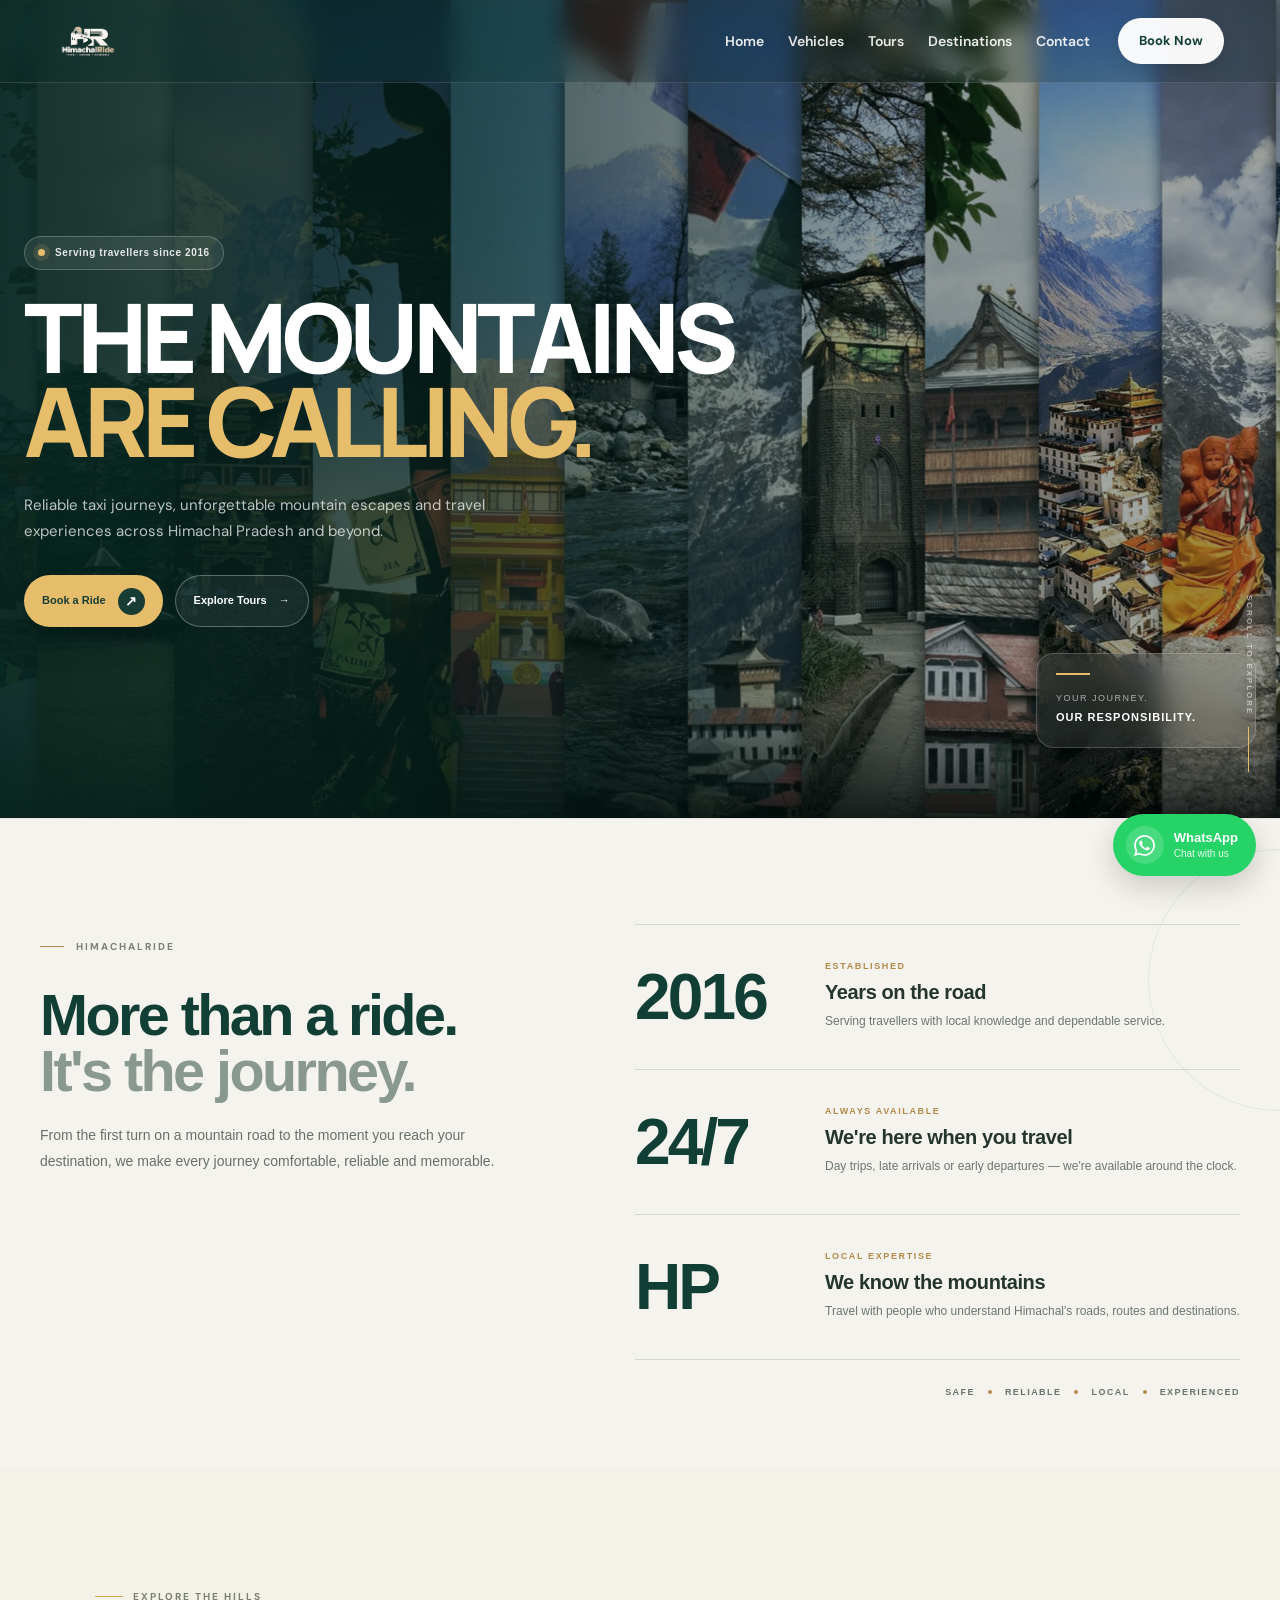
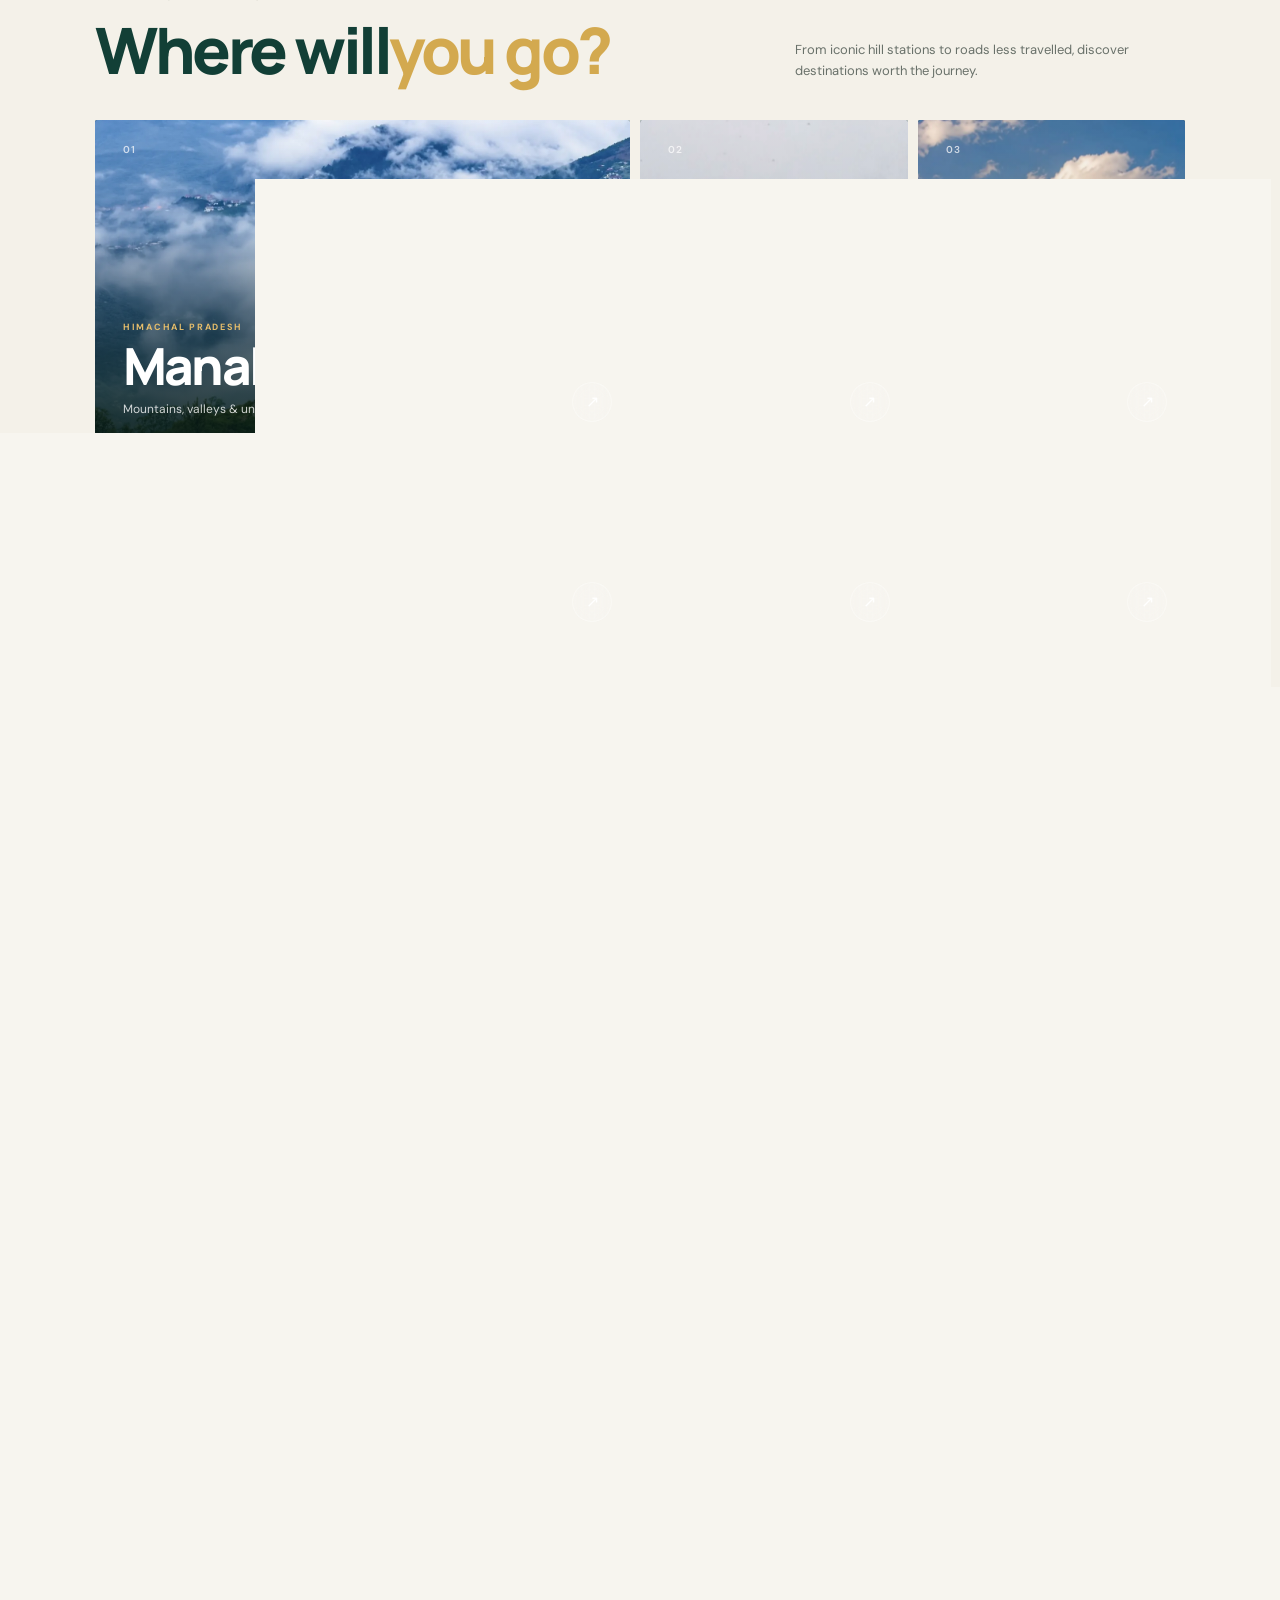
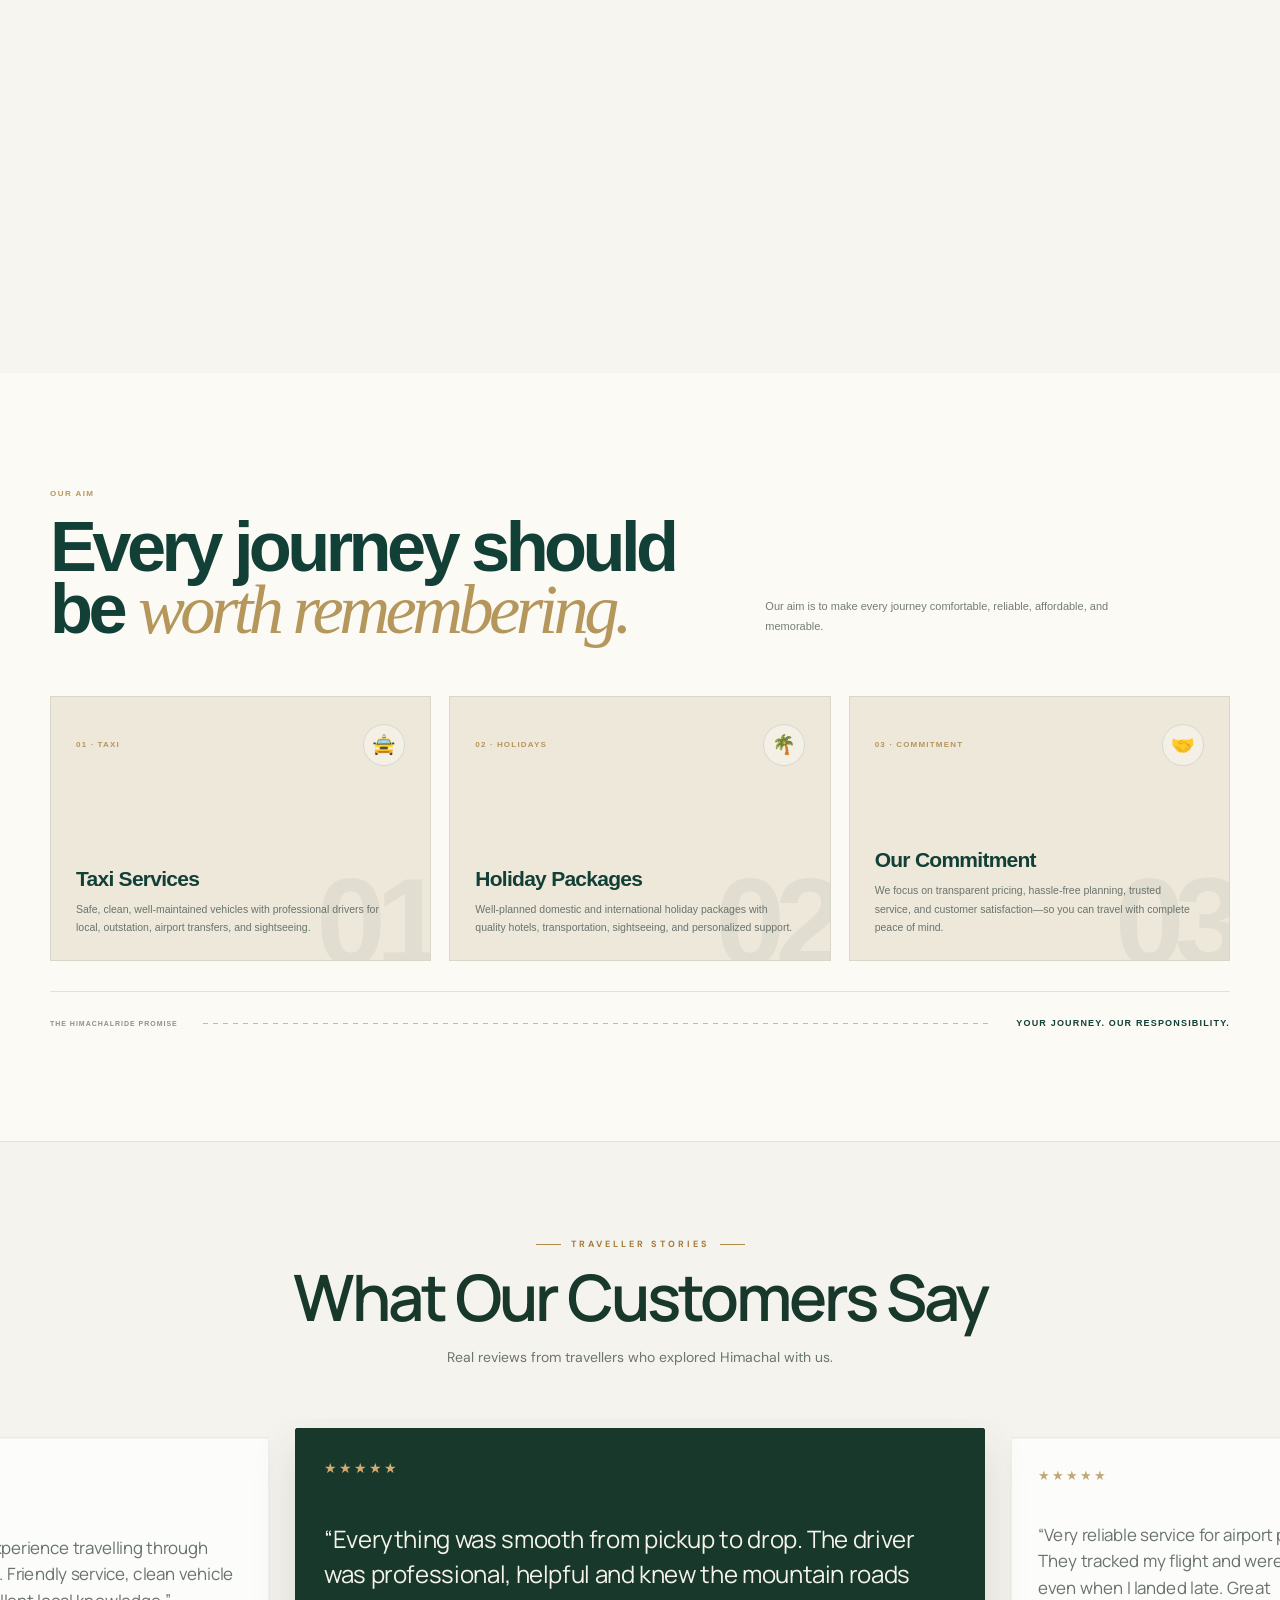
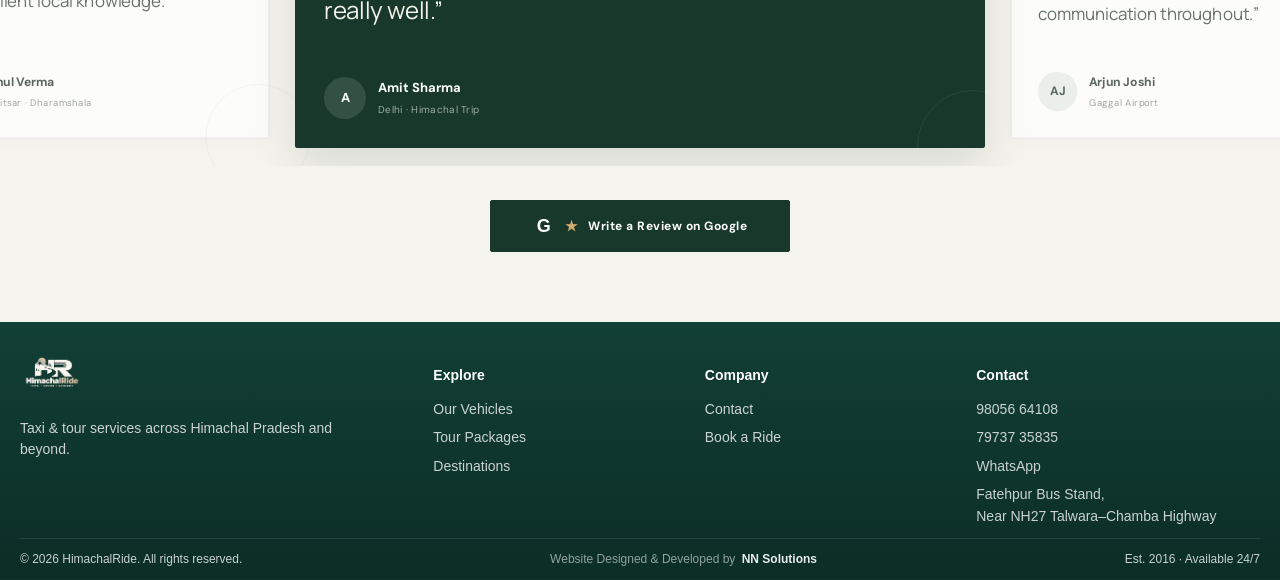
==== commit fd69a1b3: "Optimize images and update destinations" ====
--- a/index.html
+++ b/index.html
@@ -55,7 +55,7 @@
 
     <meta
         property="og:image"
-        content="https://himachalride.com/assets/images/destinations/himachal-hero.jpg.png"
+        content="https://himachalride.com/assets/images/destinations/himachal-hero.jpg.webp"
     >
 
     <meta
@@ -81,7 +81,7 @@
 
     <meta
         name="twitter:image"
-        content="https://himachalride.com/assets/images/destinations/himachal-hero.jpg.png"
+        content="https://himachalride.com/assets/images/destinations/himachal-hero.jpg.webp"
     >
 
 
@@ -130,6 +130,12 @@
     <link
         rel="stylesheet"
         href="assets/css/why.css"
+    >
+
+
+    <link
+    rel="stylesheet"
+    href="assets/css/aim.css"
     >
 
     <link
@@ -191,7 +197,7 @@
 
             <!-- Background -->
             <div class="hero-background">
-                <img src="assets/images/destinations/himachal-hero.jpg.png" alt="Scenic mountain road in Himachal Pradesh" >
+                <img src="assets/images/destinations/himachal-hero.jpg.webp" alt="Scenic mountain road in Himachal Pradesh" >
             </div>
 
             <!-- Dark / Light Overlay -->
@@ -436,7 +442,7 @@
 
                 <div class="destination-image">
                     <img
-                        src="assets/images/destinations/manali.png"
+                        src="assets/images/destinations/manali.webp"
                         alt="Manali Himachal Pradesh"
                     >
                 </div>
@@ -468,7 +474,7 @@
 
                 <div class="destination-image">
                     <img
-                        src="assets/images/destinations/shimla.png"
+                        src="assets/images/destinations/shimla.webp"
                         alt="Shimla Himachal Pradesh">
                 </div>
                 <div class="destination-overlay"></div>
@@ -501,7 +507,7 @@
 
                 <div class="destination-image">
                     <img
-                        src="assets/images/destinations/dharmshala.png"
+                        src="assets/images/destinations/dharmshala.webp"
                         alt="Dharamshala Himachal Pradesh"
                     >
                 </div>
@@ -539,7 +545,7 @@
 
                 <div class="destination-image">
                     <img
-                        src="assets/images/destinations/dalhousie.png"
+                        src="assets/images/destinations/dalhousie.webp"
                         alt="Dalhousie Himachal Pradesh"
                     >
                 </div>
@@ -577,7 +583,7 @@
 
                 <div class="destination-image">
                     <img
-                        src="assets/images/destinations/lahaul spiti.png"
+                        src="assets/images/destinations/lahaul spiti.webp"
                         alt="Lahaul Spiti Valley"
                     >
                 </div>
@@ -615,7 +621,7 @@
 
                 <div class="destination-image">
                     <img
-                        src="assets/images/destinations/himachal-hero.jpg.png"
+                        src="assets/images/destinations/himachal-hero.jpg.webp"
                         alt="Road trip from Himachal"
                     >
                 </div>
@@ -745,7 +751,7 @@
             <div class="why-feature-image">
 
                 <img
-                    src="assets/images/destinations/manali.png"
+                    src="assets/images/destinations/manali.webp"
                     alt="Mountain landscape in Himachal Pradesh"
                 >
 
@@ -774,7 +780,7 @@
                 <div class="why-card-image">
 
                     <img
-                        src="assets/images/destinations/shimla.png"
+                        src="assets/images/destinations/shimla.webp"
                         alt="Mountain road near Shimla"
                     >
 
@@ -823,7 +829,7 @@
                 <div class="why-card-image">
 
                     <img
-                        src="assets/images/destinations/dharmshala.png"
+                        src="assets/images/destinations/dharmshala.webp"
                         alt="Dharamshala mountain landscape"
                     >
 
@@ -872,7 +878,7 @@
                 <div class="why-card-image">
 
                     <img
-                        src="assets/images/destinations/dalhousie.png"
+                        src="assets/images/destinations/dalhousie.webp"
                         alt="Dalhousie mountain landscape"
                     >
 
@@ -921,7 +927,7 @@
                 <div class="why-card-image">
 
                     <img
-                        src="assets/images/destinations/lahaul spiti.png"
+                        src="assets/images/destinations/lahaul spiti.webp"
                         alt="Lahaul Spiti mountain landscape"
                     >
 
@@ -977,6 +983,181 @@
             </span>
 
             <div class="why-line"></div>
+
+            <strong>
+                YOUR JOURNEY. OUR RESPONSIBILITY.
+            </strong>
+
+        </div>
+
+    </div>
+
+</section>
+
+
+
+<!-- =========================================================
+     OUR AIM
+     ========================================================= -->
+
+<section class="aim-section">
+
+    <div class="aim-container">
+
+        <!-- HEADER -->
+
+        <div class="aim-header">
+
+            <div class="aim-heading">
+
+                <span class="aim-eyebrow">
+                    OUR AIM
+                </span>
+
+                <h2>
+                    Every journey should be
+                    <em>worth remembering.</em>
+                </h2>
+
+            </div>
+
+            <p class="aim-intro">
+                Our aim is to make every journey comfortable,
+                reliable, affordable, and memorable.
+            </p>
+
+        </div>
+
+
+        <!-- AIM CARDS -->
+
+        <div class="aim-grid">
+
+
+            <!-- TAXI SERVICES -->
+
+            <article
+                class="aim-card"
+                data-number="01"
+            >
+
+                <div class="aim-card-top">
+
+                    <span class="aim-number">
+                        01 · TAXI
+                    </span>
+
+                    <div class="aim-icon">
+                        🚖
+                    </div>
+
+                </div>
+
+
+                <div class="aim-card-content">
+
+                    <h3>
+                        Taxi Services
+                    </h3>
+
+                    <p>
+                        Safe, clean, well-maintained vehicles with
+                        professional drivers for local, outstation,
+                        airport transfers, and sightseeing.
+                    </p>
+
+                </div>
+
+            </article>
+
+
+            <!-- HOLIDAY PACKAGES -->
+
+            <article
+                class="aim-card"
+                data-number="02"
+            >
+
+                <div class="aim-card-top">
+
+                    <span class="aim-number">
+                        02 · HOLIDAYS
+                    </span>
+
+                    <div class="aim-icon">
+                        🌴
+                    </div>
+
+                </div>
+
+
+                <div class="aim-card-content">
+
+                    <h3>
+                        Holiday Packages
+                    </h3>
+
+                    <p>
+                        Well-planned domestic and international holiday
+                        packages with quality hotels, transportation,
+                        sightseeing, and personalized support.
+                    </p>
+
+                </div>
+
+            </article>
+
+
+            <!-- OUR COMMITMENT -->
+
+            <article
+                class="aim-card"
+                data-number="03"
+            >
+
+                <div class="aim-card-top">
+
+                    <span class="aim-number">
+                        03 · COMMITMENT
+                    </span>
+
+                    <div class="aim-icon">
+                        🤝
+                    </div>
+
+                </div>
+
+
+                <div class="aim-card-content">
+
+                    <h3>
+                        Our Commitment
+                    </h3>
+
+                    <p>
+                        We focus on transparent pricing, hassle-free
+                        planning, trusted service, and customer
+                        satisfaction—so you can travel with complete
+                        peace of mind.
+                    </p>
+
+                </div>
+
+            </article>
+
+
+        </div>
+
+
+        <!-- BRAND STATEMENT -->
+
+        <div class="aim-bottom">
+
+            <span class="aim-bottom-label">
+                THE HIMACHALRIDE PROMISE
+            </span>
+
+            <div class="aim-bottom-line"></div>
 
             <strong>
                 YOUR JOURNEY. OUR RESPONSIBILITY.
--- a/assets/css/components.css
+++ b/assets/css/components.css
@@ -99,6 +99,30 @@
     white-space: nowrap;
 
     text-decoration: none;
+}
+
+
+/* =========================================================
+   NEW HIMACHALRIDE LOGO
+   ========================================================= */
+
+/*
+   The actual logo image is a square PNG.
+   Desktop sizing is kept controlled so the original
+   image dimensions can never affect navbar height.
+*/
+
+.brand-logo {
+    display: block;
+
+    width: 180px;
+    height: 64px;
+
+    max-width: 180px;
+    max-height: 64px;
+
+    object-fit: contain;
+    object-position: left center;
 }
 
 
@@ -367,8 +391,9 @@
 
     padding-bottom: 18px;
 
-    /* Important:
-       Keeps all footer columns aligned at the top. */
+    /*
+       Keeps all footer columns aligned at the top.
+    */
     align-items: start;
 }
 
@@ -525,17 +550,74 @@
 
 @media (max-width: 900px) {
 
+    /* -----------------------------------------------------
+       HEADER
+       ----------------------------------------------------- */
+
+    .site-header {
+        height: auto;
+        min-height: 0;
+    }
+
+
     .header-inner {
         width: 100%;
 
+        min-height: 76px;
+        height: 76px;
+
+        padding: 8px 24px;
+
+        display: flex;
+        align-items: center;
+
+        box-sizing: border-box;
+    }
+
+
+    .site-header.scrolled .header-inner {
         min-height: 70px;
-
-        padding: 0 24px;
-    }
-
-
-    .site-header.scrolled .header-inner {
-        min-height: 64px;
+        height: 70px;
+    }
+
+
+    /* -----------------------------------------------------
+       BRAND / LOGO
+       ----------------------------------------------------- */
+
+    .brand {
+        display: inline-flex;
+
+        align-items: center;
+
+        height: 60px;
+
+        min-width: 0;
+
+        gap: 8px;
+    }
+
+
+    /*
+       IMPORTANT:
+       The original logo is a square 1080x1080 PNG.
+       Explicit dimensions prevent it from expanding
+       the mobile navbar.
+    */
+
+    .brand-logo {
+        display: block;
+
+        width: 150px;
+        height: 60px;
+
+        max-width: 150px;
+        max-height: 60px;
+
+        object-fit: contain;
+        object-position: left center;
+
+        flex-shrink: 0;
     }
 
 
@@ -548,14 +630,14 @@
 
         position: absolute;
 
-        top: calc(100% + 8px);
+        top: calc(100% + 6px);
 
         left: 12px;
         right: 12px;
 
         width: auto;
 
-        padding: 22px;
+        padding: 20px;
 
         background: rgba(12, 42, 35, 0.97);
 
@@ -573,7 +655,7 @@
 
         align-items: flex-start;
 
-        gap: 18px;
+        gap: 16px;
     }
 
 
@@ -599,9 +681,27 @@
        ----------------------------------------------------- */
 
     .menu-toggle {
-        display: block;
+        width: 44px;
+        height: 44px;
+
+        display: flex;
+
+        align-items: center;
+        justify-content: center;
 
         margin-left: auto;
+
+        padding: 5px;
+
+        flex-shrink: 0;
+    }
+
+
+    .menu-toggle span {
+        width: 25px;
+        height: 2px;
+
+        margin: 4px 0;
     }
 
 
@@ -635,17 +735,31 @@
 
 @media (max-width: 600px) {
 
+    /* -----------------------------------------------------
+       HEADER
+       ----------------------------------------------------- */
+
+    .site-header {
+        height: auto;
+        min-height: 0;
+    }
+
+
     .header-inner {
         width: 100%;
 
-        min-height: 64px;
-
-        padding: 0 18px;
+        min-height: 72px;
+        height: 72px;
+
+        padding: 6px 18px;
+
+        box-sizing: border-box;
     }
 
 
     .site-header.scrolled .header-inner {
-        min-height: 60px;
+        min-height: 68px;
+        height: 68px;
     }
 
 
@@ -654,9 +768,39 @@
        ----------------------------------------------------- */
 
     .brand {
+        height: 58px;
+
+        min-width: 0;
+
         gap: 8px;
     }
 
+
+    /*
+       Keep the new logo completely inside the header.
+       This is the main fix for the oversized mobile
+       navigation seen in the screenshot.
+    */
+
+    .brand-logo {
+        display: block;
+
+        width: 145px;
+        height: 58px;
+
+        max-width: 145px;
+        max-height: 58px;
+
+        object-fit: contain;
+        object-position: left center;
+
+        flex-shrink: 0;
+    }
+
+
+    /* -----------------------------------------------------
+       OLD BRAND MARK
+       ----------------------------------------------------- */
 
     .brand-mark {
         width: 36px;
@@ -673,6 +817,31 @@
 
 
     /* -----------------------------------------------------
+       MOBILE MENU BUTTON
+       ----------------------------------------------------- */
+
+    .menu-toggle {
+        width: 42px;
+        height: 42px;
+
+        margin-left: auto;
+
+        display: flex;
+
+        align-items: center;
+        justify-content: center;
+    }
+
+
+    .menu-toggle span {
+        width: 24px;
+        height: 2px;
+
+        margin: 4px 0;
+    }
+
+
+    /* -----------------------------------------------------
        MOBILE DROPDOWN
        ----------------------------------------------------- */
 
@@ -681,9 +850,13 @@
 
         right: 10px;
 
-        padding: 20px;
+        top: calc(100% + 6px);
+
+        padding: 18px;
 
         border-radius: 12px;
+
+        gap: 16px;
     }
 
 
@@ -734,6 +907,35 @@
         order: 2;
 
         white-space: normal;
+    }
+
+}
+
+
+/* =========================================================
+   VERY SMALL PHONES
+   ========================================================= */
+
+@media (max-width: 380px) {
+
+    .header-inner {
+        padding-left: 14px;
+        padding-right: 14px;
+    }
+
+
+    .brand-logo {
+        width: 135px;
+        height: 54px;
+
+        max-width: 135px;
+        max-height: 54px;
+    }
+
+
+    .menu-toggle {
+        width: 40px;
+        height: 40px;
     }
 
 }
@@ -795,10 +997,12 @@
         margin-top: -24px;
     }
 
+
     .footer-brand p {
         margin-top: 6px;
         line-height: 1.5;
     }
+
 
     .footer-inner {
         padding-bottom: 10px;
@@ -814,7 +1018,9 @@
 
 .footer-bottom {
     display: flex;
+
     align-items: center;
+
     justify-content: space-between;
 }
 
@@ -829,23 +1035,32 @@
         margin-top: -12px;
     }
 
+
     .footer-inner {
         gap: 22px;
+
         padding-bottom: 12px;
     }
+
 
     .footer-bottom {
         min-height: 48px;
+
         padding: 10px 0;
+
         gap: 7px;
 
         flex-direction: column;
+
         justify-content: center;
+
         text-align: center;
     }
+
 
     .footer-developer {
         order: 2;
+
         white-space: normal;
     }
 
--- a/assets/css/aim.css
+++ b/assets/css/aim.css
@@ -0,0 +1,376 @@
+/* =========================================================
+   HIMACHALRIDE — OUR AIM
+   ========================================================= */
+
+.aim-section {
+    width: 100%;
+    padding: 105px 24px 110px;
+    background: #fbfaf5;
+    color: #25322e;
+}
+
+.aim-container {
+    width: min(1180px, 100%);
+    margin: 0 auto;
+}
+
+
+/* =========================================================
+   HEADER
+   ========================================================= */
+
+.aim-header {
+    display: grid;
+    grid-template-columns: 1fr .72fr;
+    gap: 70px;
+    align-items: end;
+    margin-bottom: 55px;
+}
+
+.aim-heading {
+    max-width: 700px;
+}
+
+.aim-eyebrow {
+    display: inline-block;
+    margin-bottom: 16px;
+
+    color: #b5965b;
+    font-size: 8px;
+    font-weight: 800;
+    letter-spacing: .18em;
+}
+
+.aim-heading h2 {
+    margin: 0;
+
+    color: #123f36;
+    font-size: clamp(48px, 5.5vw, 72px);
+    line-height: .88;
+    letter-spacing: -.065em;
+}
+
+.aim-heading h2 em {
+    color: #b5965b;
+    font-family: Georgia, serif;
+    font-weight: 400;
+}
+
+.aim-intro {
+    max-width: 380px;
+    margin: 0 0 5px;
+
+    color: #747c77;
+    font-size: 11px;
+    line-height: 1.85;
+}
+
+
+/* =========================================================
+   AIM CARDS
+   ========================================================= */
+
+.aim-grid {
+    display: grid;
+    grid-template-columns:
+        repeat(3, minmax(0, 1fr));
+
+    gap: 18px;
+}
+
+.aim-card {
+    position: relative;
+
+    min-height: 265px;
+    padding: 27px 25px 24px;
+
+    display: flex;
+    flex-direction: column;
+    justify-content: space-between;
+
+    background: #eee8da;
+
+    border: 1px solid rgba(18,63,54,.10);
+
+    overflow: hidden;
+
+    transition:
+        transform .28s ease,
+        box-shadow .28s ease,
+        border-color .28s ease;
+}
+
+.aim-card:hover {
+    transform: translateY(-4px);
+
+    border-color: rgba(181,150,91,.42);
+
+    box-shadow:
+        0 16px 34px rgba(18,63,54,.08);
+}
+
+
+/* Large background number */
+
+.aim-card::after {
+    content: attr(data-number);
+
+    position: absolute;
+    right: -5px;
+    bottom: -24px;
+
+    color: rgba(18,63,54,.055);
+
+    font-size: 125px;
+    font-weight: 800;
+    line-height: 1;
+
+    letter-spacing: -.08em;
+
+    pointer-events: none;
+}
+
+
+/* Top */
+
+.aim-card-top {
+    position: relative;
+    z-index: 2;
+
+    display: flex;
+    align-items: center;
+    justify-content: space-between;
+}
+
+.aim-number {
+    color: #b5965b;
+
+    font-size: 8px;
+    font-weight: 800;
+
+    letter-spacing: .15em;
+}
+
+.aim-icon {
+    width: 42px;
+    height: 42px;
+
+    display: grid;
+    place-items: center;
+
+    border: 1px solid rgba(18,63,54,.13);
+    border-radius: 50%;
+
+    color: #123f36;
+
+    font-size: 19px;
+
+    background: rgba(255,255,255,.34);
+}
+
+
+/* Content */
+
+.aim-card-content {
+    position: relative;
+    z-index: 2;
+}
+
+.aim-card-content h3 {
+    margin: 0 0 11px;
+
+    color: #123f36;
+
+    font-size: 21px;
+    line-height: 1;
+
+    letter-spacing: -.035em;
+}
+
+.aim-card-content p {
+    max-width: 320px;
+
+    margin: 0;
+
+    color: #69736e;
+
+    font-size: 10.5px;
+    line-height: 1.75;
+}
+
+
+/* =========================================================
+   FINAL STATEMENT
+   ========================================================= */
+
+.aim-bottom {
+    margin-top: 30px;
+
+    padding-top: 24px;
+
+    border-top:
+        1px solid
+        rgba(18,63,54,.12);
+
+    display: flex;
+    align-items: center;
+    justify-content: space-between;
+
+    gap: 25px;
+}
+
+.aim-bottom-label {
+    color: #8b928d;
+
+    font-size: 7px;
+    font-weight: 800;
+
+    letter-spacing: .14em;
+}
+
+.aim-bottom-line {
+    flex: 1;
+
+    height: 1px;
+
+    background:
+        repeating-linear-gradient(
+            to right,
+            #b5965b 0 5px,
+            transparent 5px 10px
+        );
+
+    opacity: .65;
+}
+
+.aim-bottom strong {
+    color: #123f36;
+
+    font-size: 9px;
+    font-weight: 800;
+
+    letter-spacing: .13em;
+
+    white-space: nowrap;
+}
+
+
+/* =========================================================
+   TABLET
+   ========================================================= */
+
+@media (max-width: 900px) {
+
+    .aim-section {
+        padding: 85px 24px 90px;
+    }
+
+    .aim-header {
+        grid-template-columns: 1fr;
+        gap: 20px;
+        margin-bottom: 40px;
+    }
+
+    .aim-intro {
+        max-width: 600px;
+    }
+
+    .aim-grid {
+        grid-template-columns:
+            repeat(3, minmax(0, 1fr));
+
+        gap: 12px;
+    }
+
+    .aim-card {
+        min-height: 280px;
+        padding: 23px 20px 21px;
+    }
+
+    .aim-card-content h3 {
+        font-size: 18px;
+    }
+
+    .aim-card-content p {
+        font-size: 9.5px;
+    }
+
+}
+
+
+/* =========================================================
+   MOBILE
+   ========================================================= */
+
+@media (max-width: 680px) {
+
+    .aim-section {
+        padding: 68px 17px 72px;
+    }
+
+    .aim-heading h2 {
+        font-size: 45px;
+    }
+
+    .aim-intro {
+        font-size: 10px;
+    }
+
+    .aim-grid {
+        grid-template-columns: 1fr;
+        gap: 12px;
+    }
+
+    .aim-card {
+        min-height: 220px;
+        padding: 22px 20px 21px;
+    }
+
+    .aim-card-content h3 {
+        font-size: 20px;
+    }
+
+    .aim-card-content p {
+        max-width: 440px;
+        font-size: 10px;
+    }
+
+    .aim-bottom {
+        align-items: flex-start;
+        flex-direction: column;
+        gap: 13px;
+    }
+
+    .aim-bottom-line {
+        width: 100%;
+        flex: none;
+    }
+
+    .aim-bottom strong {
+        white-space: normal;
+        font-size: 8px;
+    }
+
+}
+
+
+/* =========================================================
+   SMALL MOBILE
+   ========================================================= */
+
+@media (max-width: 420px) {
+
+    .aim-section {
+        padding-left: 16px;
+        padding-right: 16px;
+    }
+
+    .aim-heading h2 {
+        font-size: 40px;
+    }
+
+    .aim-card {
+        min-height: 215px;
+    }
+
+}
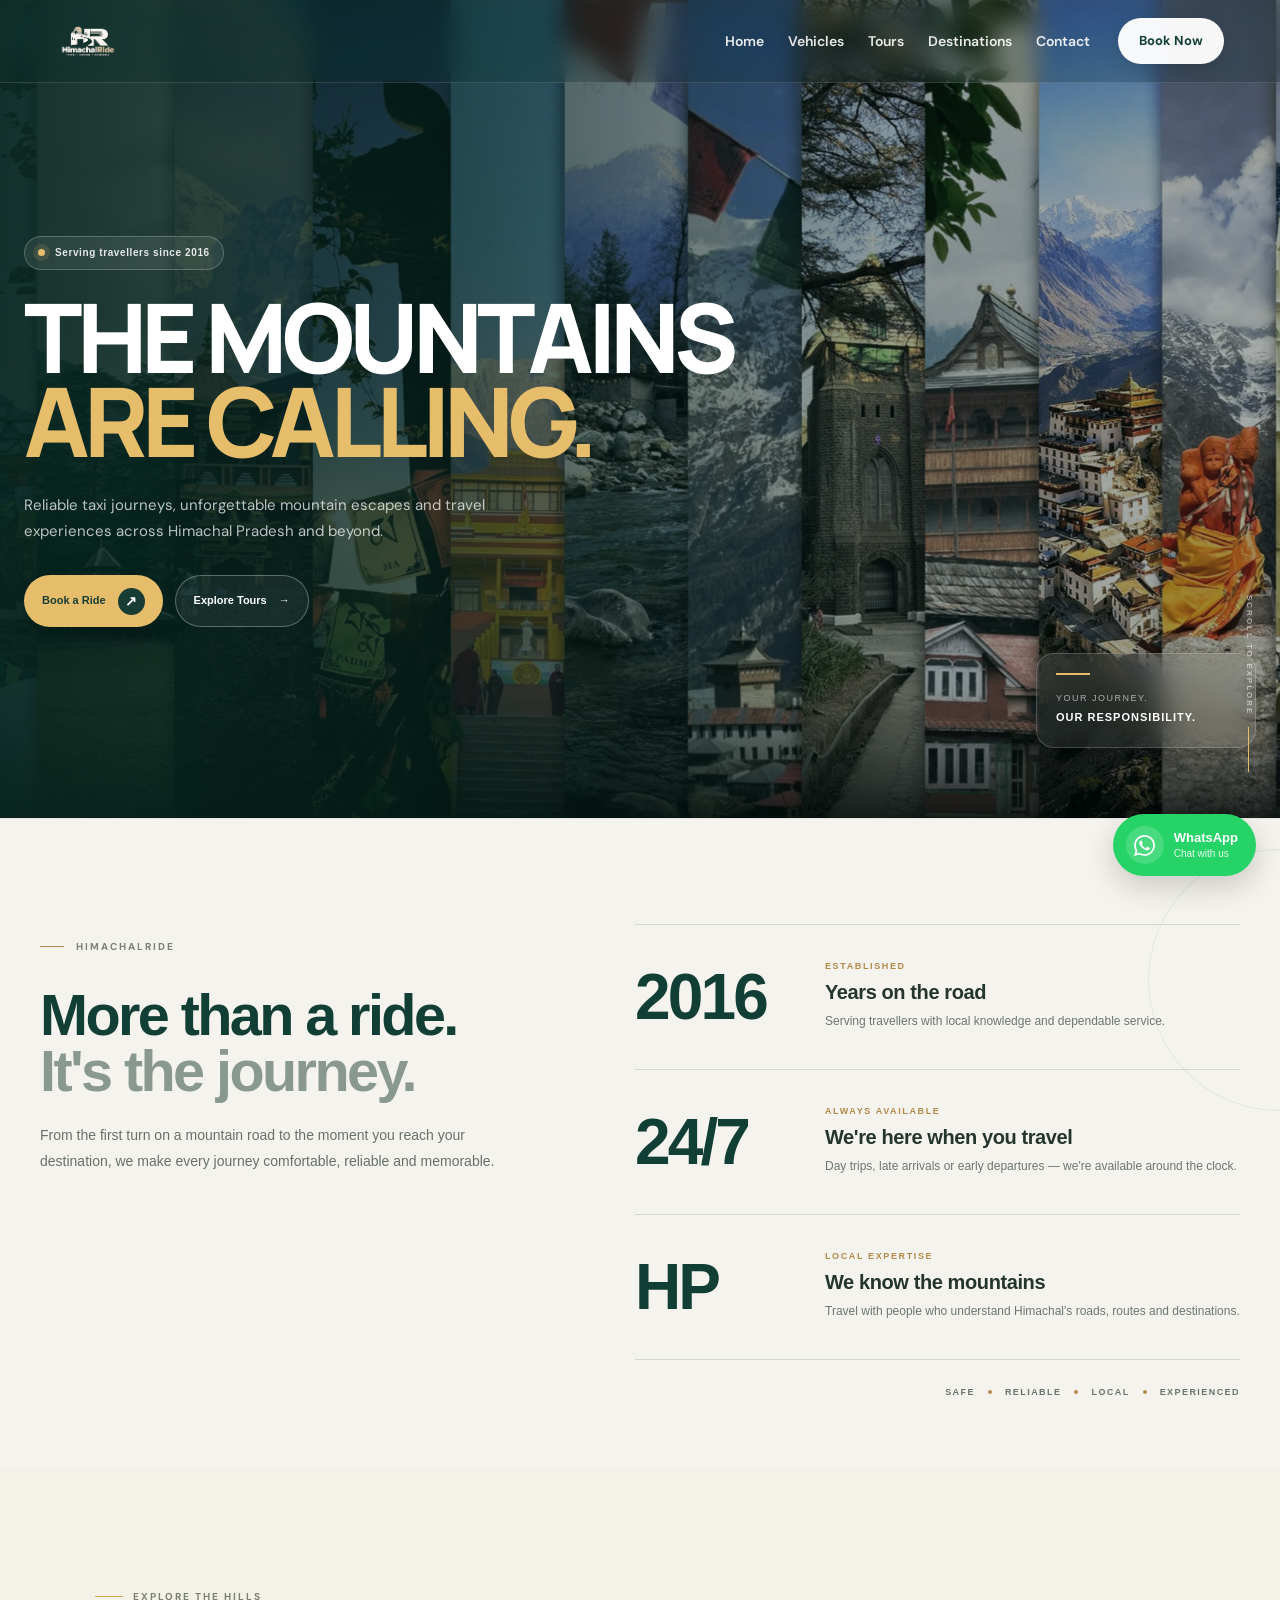
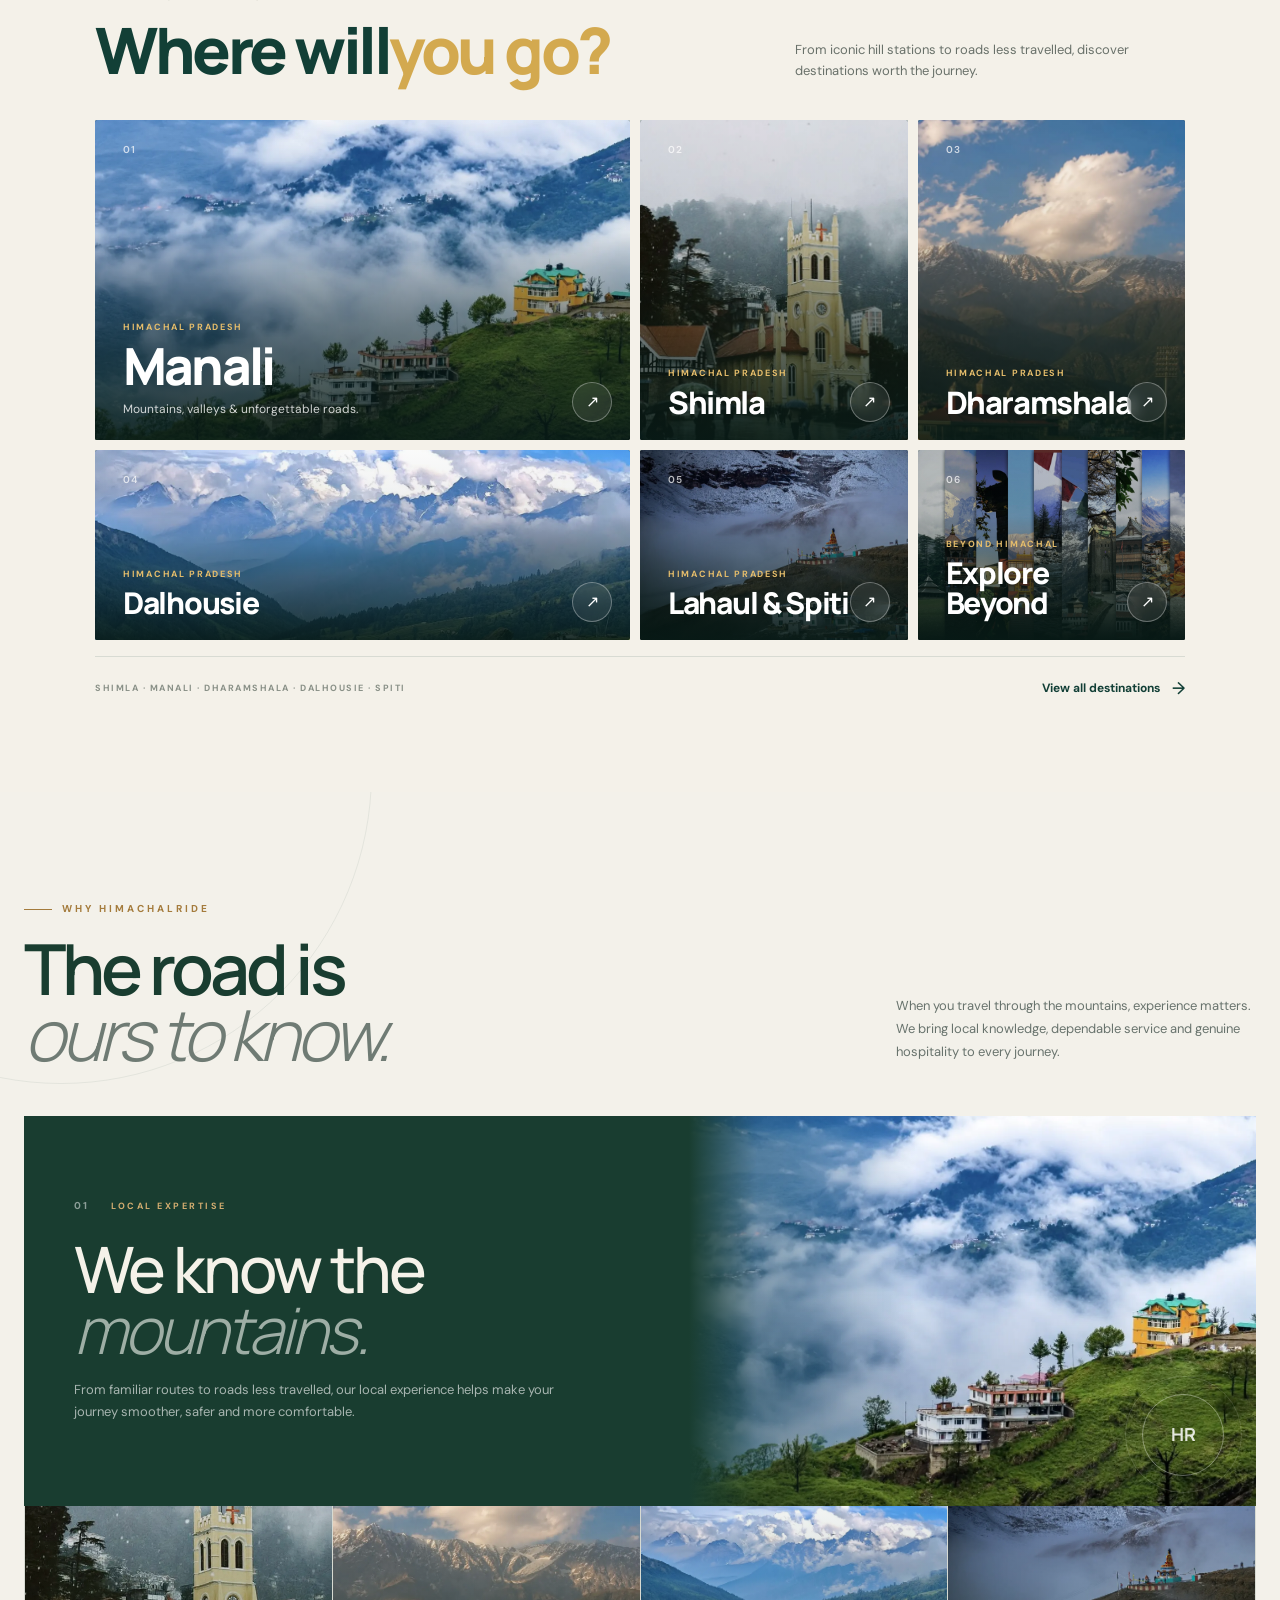
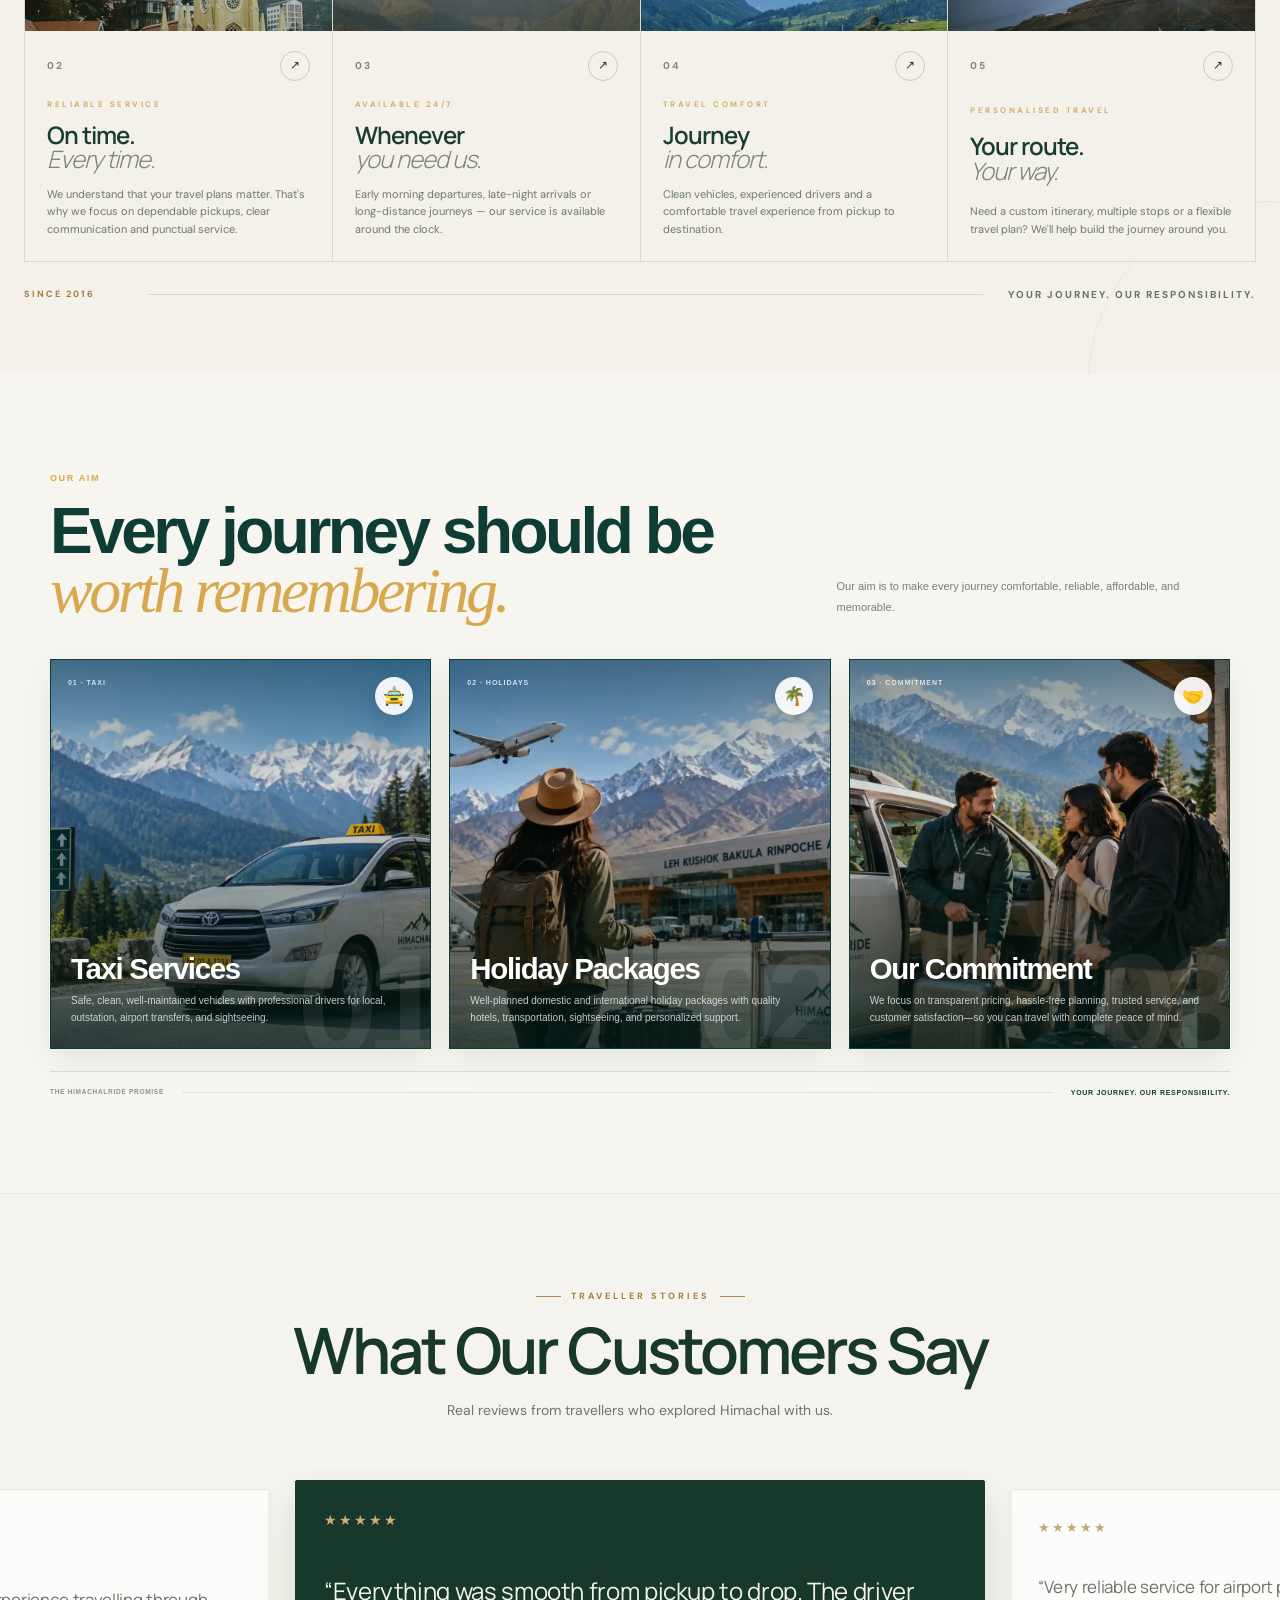
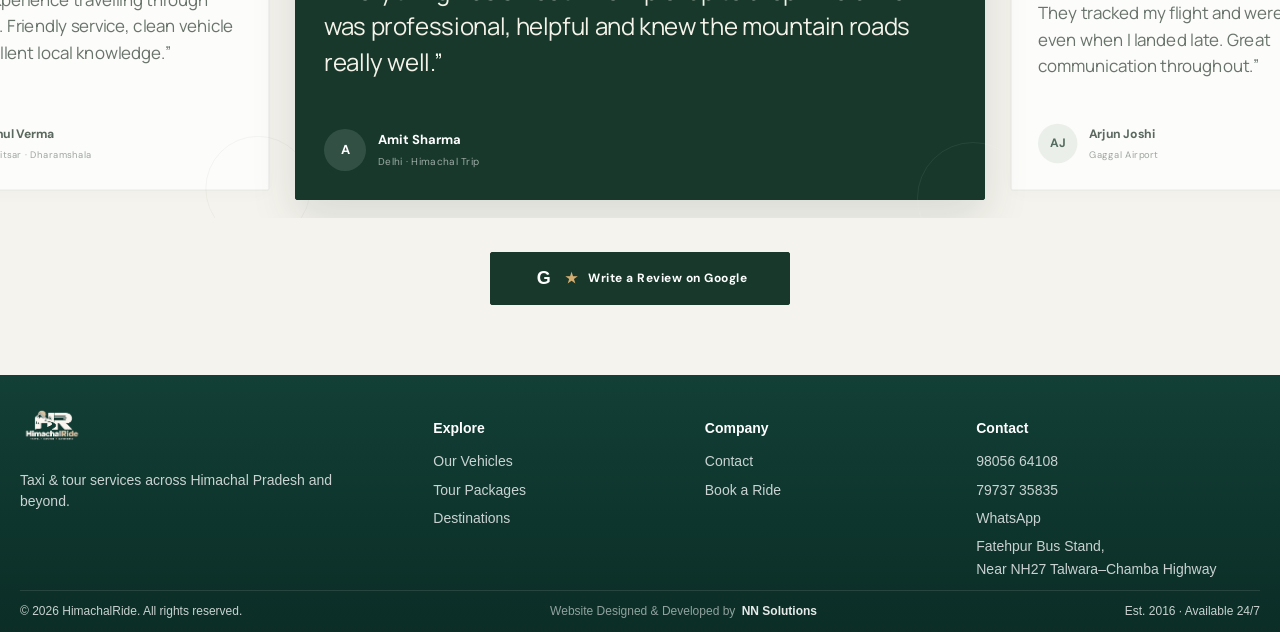
==== commit 962ec9f1: "Add aim section images" ====
--- a/index.html
+++ b/index.html
@@ -1005,7 +1005,6 @@
     <div class="aim-container">
 
         <!-- HEADER -->
-
         <div class="aim-header">
 
             <div class="aim-heading">
@@ -1030,7 +1029,6 @@
 
 
         <!-- AIM CARDS -->
-
         <div class="aim-grid">
 
 
@@ -1040,6 +1038,17 @@
                 class="aim-card"
                 data-number="01"
             >
+
+                <img
+                    class="aim-card-image"
+                    src="assets/images/destinations/taxi.webp"
+                    alt="HimachalRide taxi services in Himachal Pradesh"
+                    loading="lazy"
+                    decoding="async"
+                >
+
+                <div class="aim-card-overlay"></div>
+
 
                 <div class="aim-card-top">
 
@@ -1078,6 +1087,17 @@
                 data-number="02"
             >
 
+                <img
+                    class="aim-card-image"
+                    src="assets/images/destinations/airport.webp"
+                    alt="HimachalRide holiday and tour packages"
+                    loading="lazy"
+                    decoding="async"
+                >
+
+                <div class="aim-card-overlay"></div>
+
+
                 <div class="aim-card-top">
 
                     <span class="aim-number">
@@ -1114,6 +1134,17 @@
                 class="aim-card"
                 data-number="03"
             >
+
+                <img
+                    class="aim-card-image"
+                    src="assets/images/destinations/commitment.webp"
+                    alt="HimachalRide trusted travel service and customer support"
+                    loading="lazy"
+                    decoding="async"
+                >
+
+                <div class="aim-card-overlay"></div>
+
 
                 <div class="aim-card-top">
 
--- a/assets/css/aim.css
+++ b/assets/css/aim.css
@@ -1,16 +1,19 @@
 /* =========================================================
-   HIMACHALRIDE — OUR AIM
+   OUR AIM
    ========================================================= */
 
 .aim-section {
     width: 100%;
-    padding: 105px 24px 110px;
-    background: #fbfaf5;
-    color: #25322e;
-}
+    padding: 90px max(20px, calc((100% - 1180px) / 2)) 95px;
+
+    background: var(--light);
+    color: var(--text);
+}
+
 
 .aim-container {
-    width: min(1180px, 100%);
+    width: 100%;
+    max-width: 1180px;
     margin: 0 auto;
 }
 
@@ -21,108 +24,278 @@
 
 .aim-header {
     display: grid;
-    grid-template-columns: 1fr .72fr;
-    gap: 70px;
+    grid-template-columns: minmax(0, 1.2fr) minmax(260px, .65fr);
+
     align-items: end;
-    margin-bottom: 55px;
-}
-
-.aim-heading {
-    max-width: 700px;
-}
+
+    gap: 60px;
+
+    margin-bottom: 38px;
+}
+
 
 .aim-eyebrow {
     display: inline-block;
-    margin-bottom: 16px;
-
-    color: #b5965b;
-    font-size: 8px;
+
+    color: var(--accent);
+
+    font-size: 9px;
     font-weight: 800;
+
     letter-spacing: .18em;
 }
 
+
 .aim-heading h2 {
-    margin: 0;
-
-    color: #123f36;
-    font-size: clamp(48px, 5.5vw, 72px);
-    line-height: .88;
-    letter-spacing: -.065em;
-}
+    margin: 14px 0 0;
+
+    color: var(--primary);
+
+    font-size: clamp(42px, 5vw, 64px);
+
+    line-height: .92;
+
+    letter-spacing: -.055em;
+}
+
 
 .aim-heading h2 em {
-    color: #b5965b;
+    color: var(--accent);
+
     font-family: Georgia, serif;
+
     font-weight: 400;
 }
 
+
 .aim-intro {
-    max-width: 380px;
-    margin: 0 0 5px;
-
-    color: #747c77;
+    max-width: 360px;
+
+    margin: 0 0 4px;
+
+    color: var(--muted);
+
     font-size: 11px;
+
     line-height: 1.85;
 }
 
 
 /* =========================================================
-   AIM CARDS
+   AIM GRID
    ========================================================= */
 
 .aim-grid {
     display: grid;
+
     grid-template-columns:
         repeat(3, minmax(0, 1fr));
 
     gap: 18px;
 }
 
+
+/* =========================================================
+   AIM CARD
+   ========================================================= */
+
 .aim-card {
     position: relative;
 
-    min-height: 265px;
-    padding: 27px 25px 24px;
+    min-width: 0;
+
+    height: 390px;
+
+    overflow: hidden;
+
+    background: var(--primary);
+
+    border: 1px solid rgba(15, 61, 53, .14);
+
+    box-shadow:
+        0 12px 32px rgba(15, 61, 53, .08);
+
+    isolation: isolate;
+}
+
+
+/* =========================================================
+   CARD IMAGE
+   ========================================================= */
+
+.aim-card-image {
+    position: absolute;
+
+    inset: 0;
+
+    width: 100% !important;
+    height: 100% !important;
+
+    max-width: none !important;
+
+    object-fit: cover;
+
+    object-position: center;
+
+    display: block;
+
+    z-index: -3;
+
+    transition:
+        transform .65s ease;
+}
+
+
+.aim-card:hover .aim-card-image {
+    transform: scale(1.045);
+}
+
+
+/* =========================================================
+   IMAGE OVERLAY
+   ========================================================= */
+
+.aim-card-overlay {
+    position: absolute;
+
+    inset: 0;
+
+    z-index: -2;
+
+    background:
+        linear-gradient(
+            180deg,
+            rgba(4, 28, 23, .48) 0%,
+            rgba(4, 28, 23, .12) 35%,
+            rgba(4, 28, 23, .78) 100%
+        );
+}
+
+
+/* Slight darkening on hover */
+
+.aim-card:hover .aim-card-overlay {
+    background:
+        linear-gradient(
+            180deg,
+            rgba(4, 28, 23, .55) 0%,
+            rgba(4, 28, 23, .16) 35%,
+            rgba(4, 28, 23, .84) 100%
+        );
+}
+
+
+/* =========================================================
+   CARD TOP
+   ========================================================= */
+
+.aim-card-top {
+    position: absolute;
+
+    top: 17px;
+    left: 17px;
+    right: 17px;
 
     display: flex;
-    flex-direction: column;
+
+    align-items: flex-start;
+
     justify-content: space-between;
 
-    background: #eee8da;
-
-    border: 1px solid rgba(18,63,54,.10);
-
-    overflow: hidden;
-
-    transition:
-        transform .28s ease,
-        box-shadow .28s ease,
-        border-color .28s ease;
-}
-
-.aim-card:hover {
-    transform: translateY(-4px);
-
-    border-color: rgba(181,150,91,.42);
+    gap: 10px;
+}
+
+
+.aim-number {
+    color: rgba(255, 255, 255, .78);
+
+    font-size: 7px;
+
+    font-weight: 800;
+
+    letter-spacing: .14em;
+}
+
+
+.aim-icon {
+    width: 38px;
+    height: 38px;
+
+    display: flex;
+
+    align-items: center;
+    justify-content: center;
+
+    background: rgba(255, 255, 255, .92);
+
+    border-radius: 50%;
+
+    font-size: 18px;
 
     box-shadow:
-        0 16px 34px rgba(18,63,54,.08);
-}
-
-
-/* Large background number */
+        0 8px 20px rgba(0, 0, 0, .12);
+}
+
+
+/* =========================================================
+   CARD CONTENT
+   ========================================================= */
+
+.aim-card-content {
+    position: absolute;
+
+    left: 20px;
+    right: 20px;
+    bottom: 22px;
+}
+
+
+.aim-card-content h3 {
+    margin: 0 0 9px;
+
+    color: #ffffff;
+
+    font-size: clamp(25px, 2.3vw, 34px);
+
+    line-height: .95;
+
+    letter-spacing: -.045em;
+}
+
+
+.aim-card-content p {
+    max-width: 330px;
+
+    margin: 0;
+
+    color: rgba(255, 255, 255, .76);
+
+    font-size: 10px;
+
+    line-height: 1.7;
+}
+
+
+/* =========================================================
+   NUMBER WATERMARK
+   ========================================================= */
 
 .aim-card::after {
     content: attr(data-number);
 
     position: absolute;
+
     right: -5px;
-    bottom: -24px;
-
-    color: rgba(18,63,54,.055);
-
-    font-size: 125px;
+    bottom: -30px;
+
+    z-index: -1;
+
+    color: rgba(255, 255, 255, .075);
+
+    font-size: 145px;
+
     font-weight: 800;
+
     line-height: 1;
 
     letter-spacing: -.08em;
@@ -131,102 +304,38 @@
 }
 
 
-/* Top */
-
-.aim-card-top {
-    position: relative;
-    z-index: 2;
-
+/* =========================================================
+   BOTTOM BRAND STATEMENT
+   ========================================================= */
+
+.aim-bottom {
     display: flex;
+
     align-items: center;
-    justify-content: space-between;
-}
-
-.aim-number {
-    color: #b5965b;
-
-    font-size: 8px;
-    font-weight: 800;
-
-    letter-spacing: .15em;
-}
-
-.aim-icon {
-    width: 42px;
-    height: 42px;
-
-    display: grid;
-    place-items: center;
-
-    border: 1px solid rgba(18,63,54,.13);
-    border-radius: 50%;
-
-    color: #123f36;
-
-    font-size: 19px;
-
-    background: rgba(255,255,255,.34);
-}
-
-
-/* Content */
-
-.aim-card-content {
-    position: relative;
-    z-index: 2;
-}
-
-.aim-card-content h3 {
-    margin: 0 0 11px;
-
-    color: #123f36;
-
-    font-size: 21px;
-    line-height: 1;
-
-    letter-spacing: -.035em;
-}
-
-.aim-card-content p {
-    max-width: 320px;
-
-    margin: 0;
-
-    color: #69736e;
-
-    font-size: 10.5px;
-    line-height: 1.75;
-}
-
-
-/* =========================================================
-   FINAL STATEMENT
-   ========================================================= */
-
-.aim-bottom {
-    margin-top: 30px;
-
-    padding-top: 24px;
+
+    gap: 18px;
+
+    margin-top: 22px;
+
+    padding-top: 15px;
 
     border-top:
-        1px solid
-        rgba(18,63,54,.12);
-
-    display: flex;
-    align-items: center;
-    justify-content: space-between;
-
-    gap: 25px;
-}
+        1px solid rgba(15, 61, 53, .12);
+}
+
 
 .aim-bottom-label {
     color: #8b928d;
 
-    font-size: 7px;
+    font-size: 6.5px;
+
     font-weight: 800;
 
-    letter-spacing: .14em;
-}
+    letter-spacing: .11em;
+
+    white-space: nowrap;
+}
+
 
 .aim-bottom-line {
     flex: 1;
@@ -234,22 +343,18 @@
     height: 1px;
 
     background:
-        repeating-linear-gradient(
-            to right,
-            #b5965b 0 5px,
-            transparent 5px 10px
-        );
-
-    opacity: .65;
-}
+        rgba(15, 61, 53, .12);
+}
+
 
 .aim-bottom strong {
-    color: #123f36;
-
-    font-size: 9px;
+    color: var(--primary);
+
+    font-size: 7px;
+
     font-weight: 800;
 
-    letter-spacing: .13em;
+    letter-spacing: .1em;
 
     white-space: nowrap;
 }
@@ -259,40 +364,28 @@
    TABLET
    ========================================================= */
 
-@media (max-width: 900px) {
-
-    .aim-section {
-        padding: 85px 24px 90px;
-    }
+@media (max-width: 1000px) {
 
     .aim-header {
         grid-template-columns: 1fr;
-        gap: 20px;
-        margin-bottom: 40px;
-    }
+
+        gap: 18px;
+    }
+
 
     .aim-intro {
-        max-width: 600px;
-    }
+        max-width: 620px;
+    }
+
 
     .aim-grid {
         grid-template-columns:
-            repeat(3, minmax(0, 1fr));
-
-        gap: 12px;
-    }
+            repeat(2, minmax(0, 1fr));
+    }
+
 
     .aim-card {
-        min-height: 280px;
-        padding: 23px 20px 21px;
-    }
-
-    .aim-card-content h3 {
-        font-size: 18px;
-    }
-
-    .aim-card-content p {
-        font-size: 9.5px;
+        height: 370px;
     }
 
 }
@@ -308,69 +401,133 @@
         padding: 68px 17px 72px;
     }
 
+
+    .aim-header {
+        margin-bottom: 28px;
+    }
+
+
     .aim-heading h2 {
-        font-size: 45px;
-    }
+        font-size: 43px;
+    }
+
 
     .aim-intro {
         font-size: 10px;
     }
 
+
     .aim-grid {
-        grid-template-columns: 1fr;
+        grid-template-columns:
+            repeat(2, minmax(0, 1fr));
+
         gap: 12px;
     }
 
+
     .aim-card {
-        min-height: 220px;
-        padding: 22px 20px 21px;
-    }
+        height: 300px;
+    }
+
+
+    .aim-card-top {
+        top: 12px;
+        left: 12px;
+        right: 12px;
+    }
+
+
+    .aim-number {
+        font-size: 5.5px;
+    }
+
+
+    .aim-icon {
+        width: 32px;
+        height: 32px;
+
+        font-size: 15px;
+    }
+
+
+    .aim-card-content {
+        left: 13px;
+        right: 13px;
+        bottom: 15px;
+    }
+
 
     .aim-card-content h3 {
-        font-size: 20px;
-    }
+        font-size: 22px;
+    }
+
 
     .aim-card-content p {
-        max-width: 440px;
-        font-size: 10px;
-    }
+        font-size: 8px;
+
+        line-height: 1.55;
+    }
+
+
+    .aim-card::after {
+        font-size: 105px;
+    }
+
 
     .aim-bottom {
         align-items: flex-start;
+
         flex-direction: column;
-        gap: 13px;
-    }
+
+        gap: 10px;
+    }
+
 
     .aim-bottom-line {
         width: 100%;
         flex: none;
     }
 
+}
+
+
+/* =========================================================
+   SMALL MOBILE
+   ========================================================= */
+
+@media (max-width: 430px) {
+
+    .aim-grid {
+        grid-template-columns: 1fr;
+    }
+
+
+    .aim-card {
+        height: 330px;
+    }
+
+
+    .aim-card-content h3 {
+        font-size: 27px;
+    }
+
+
+    .aim-card-content p {
+        max-width: 340px;
+
+        font-size: 9px;
+    }
+
+
+    .aim-heading h2 {
+        font-size: 39px;
+    }
+
+
     .aim-bottom strong {
         white-space: normal;
-        font-size: 8px;
-    }
-
-}
-
-
-/* =========================================================
-   SMALL MOBILE
-   ========================================================= */
-
-@media (max-width: 420px) {
-
-    .aim-section {
-        padding-left: 16px;
-        padding-right: 16px;
-    }
-
-    .aim-heading h2 {
-        font-size: 40px;
-    }
-
-    .aim-card {
-        min-height: 215px;
+
+        line-height: 1.4;
     }
 
 }
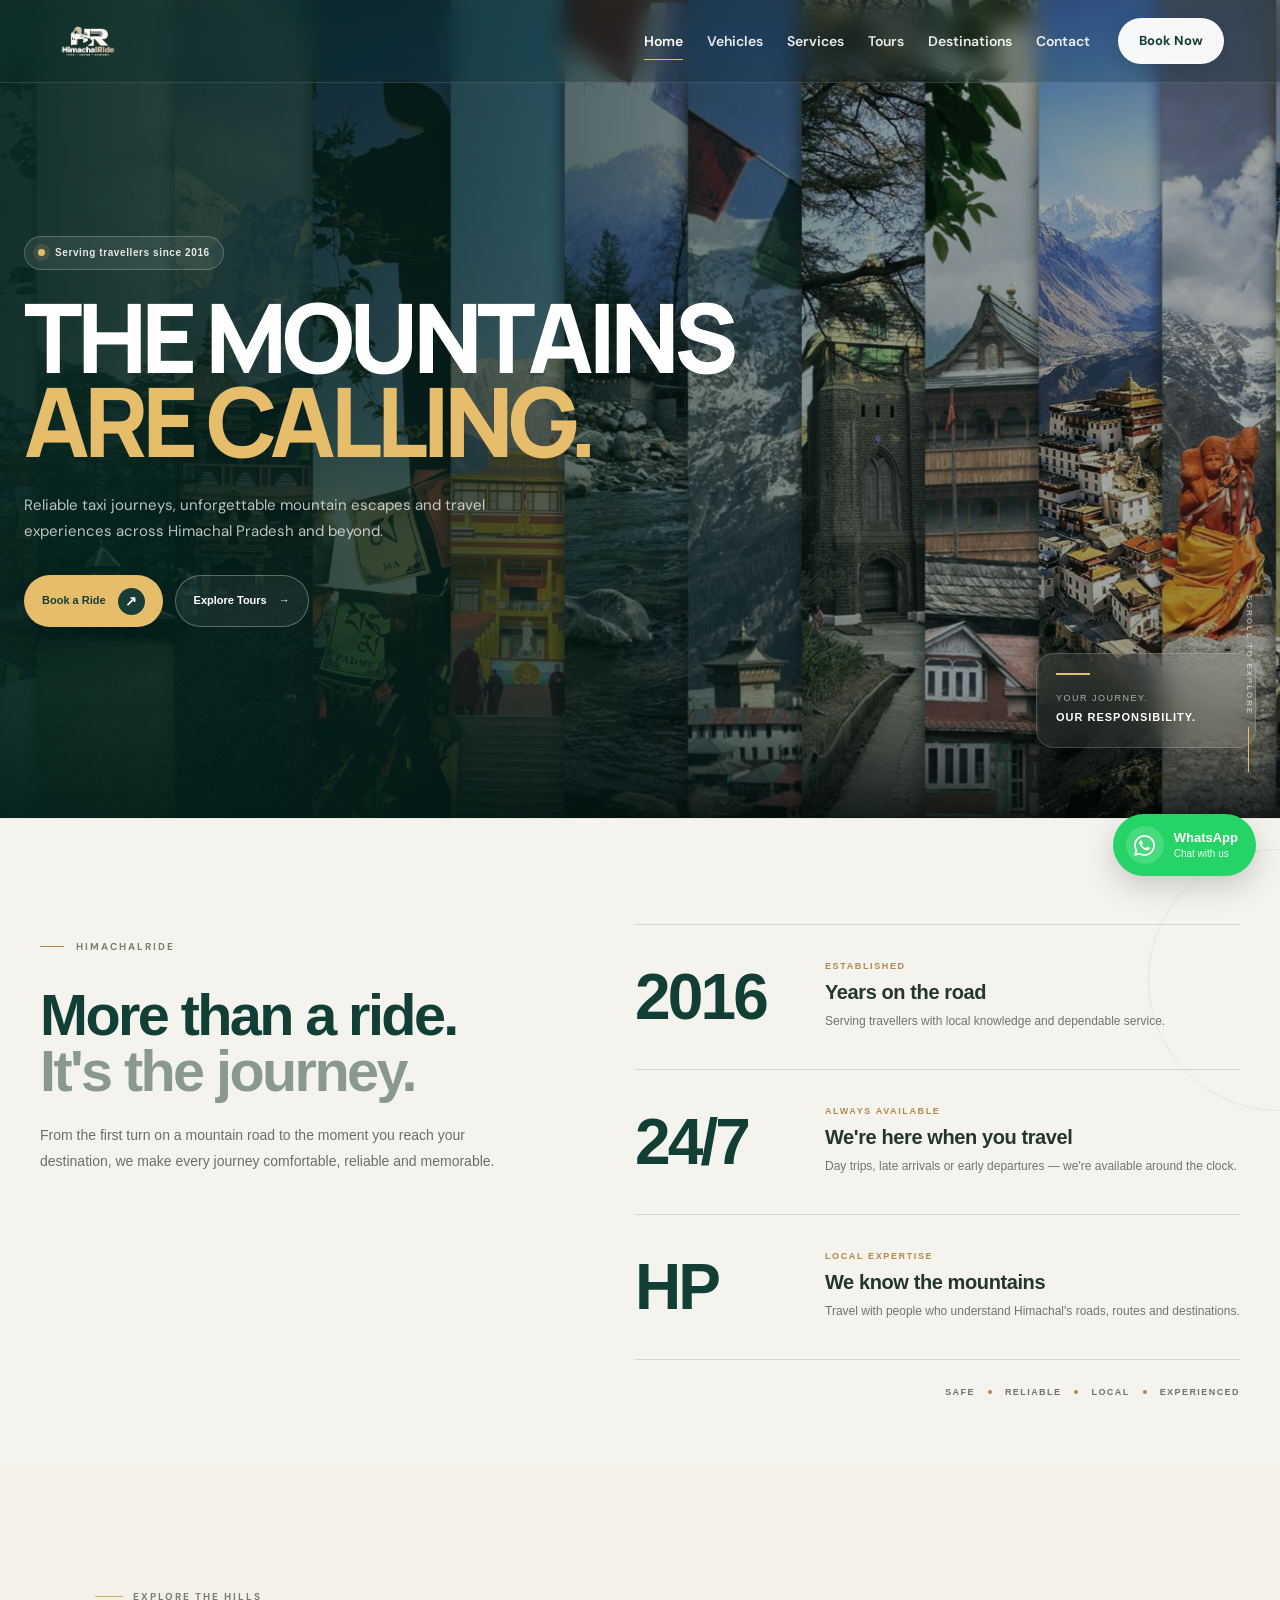
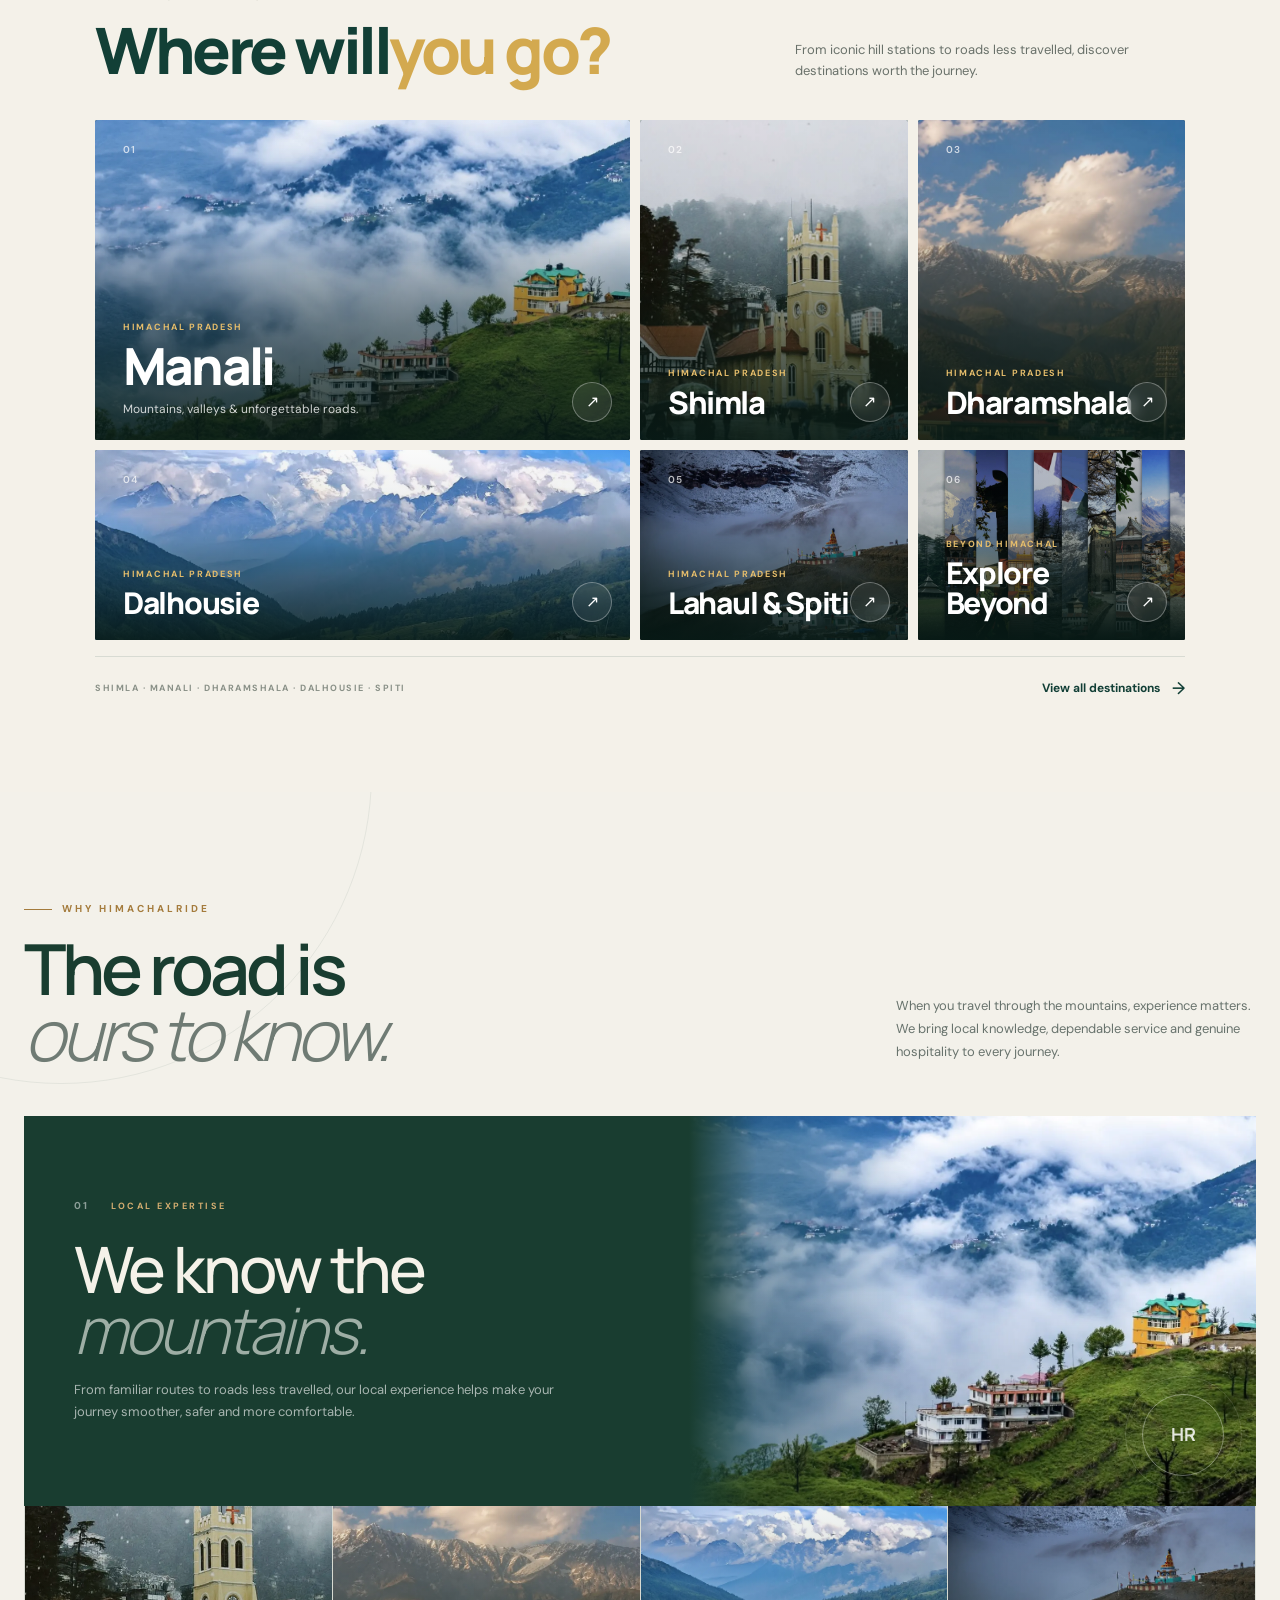
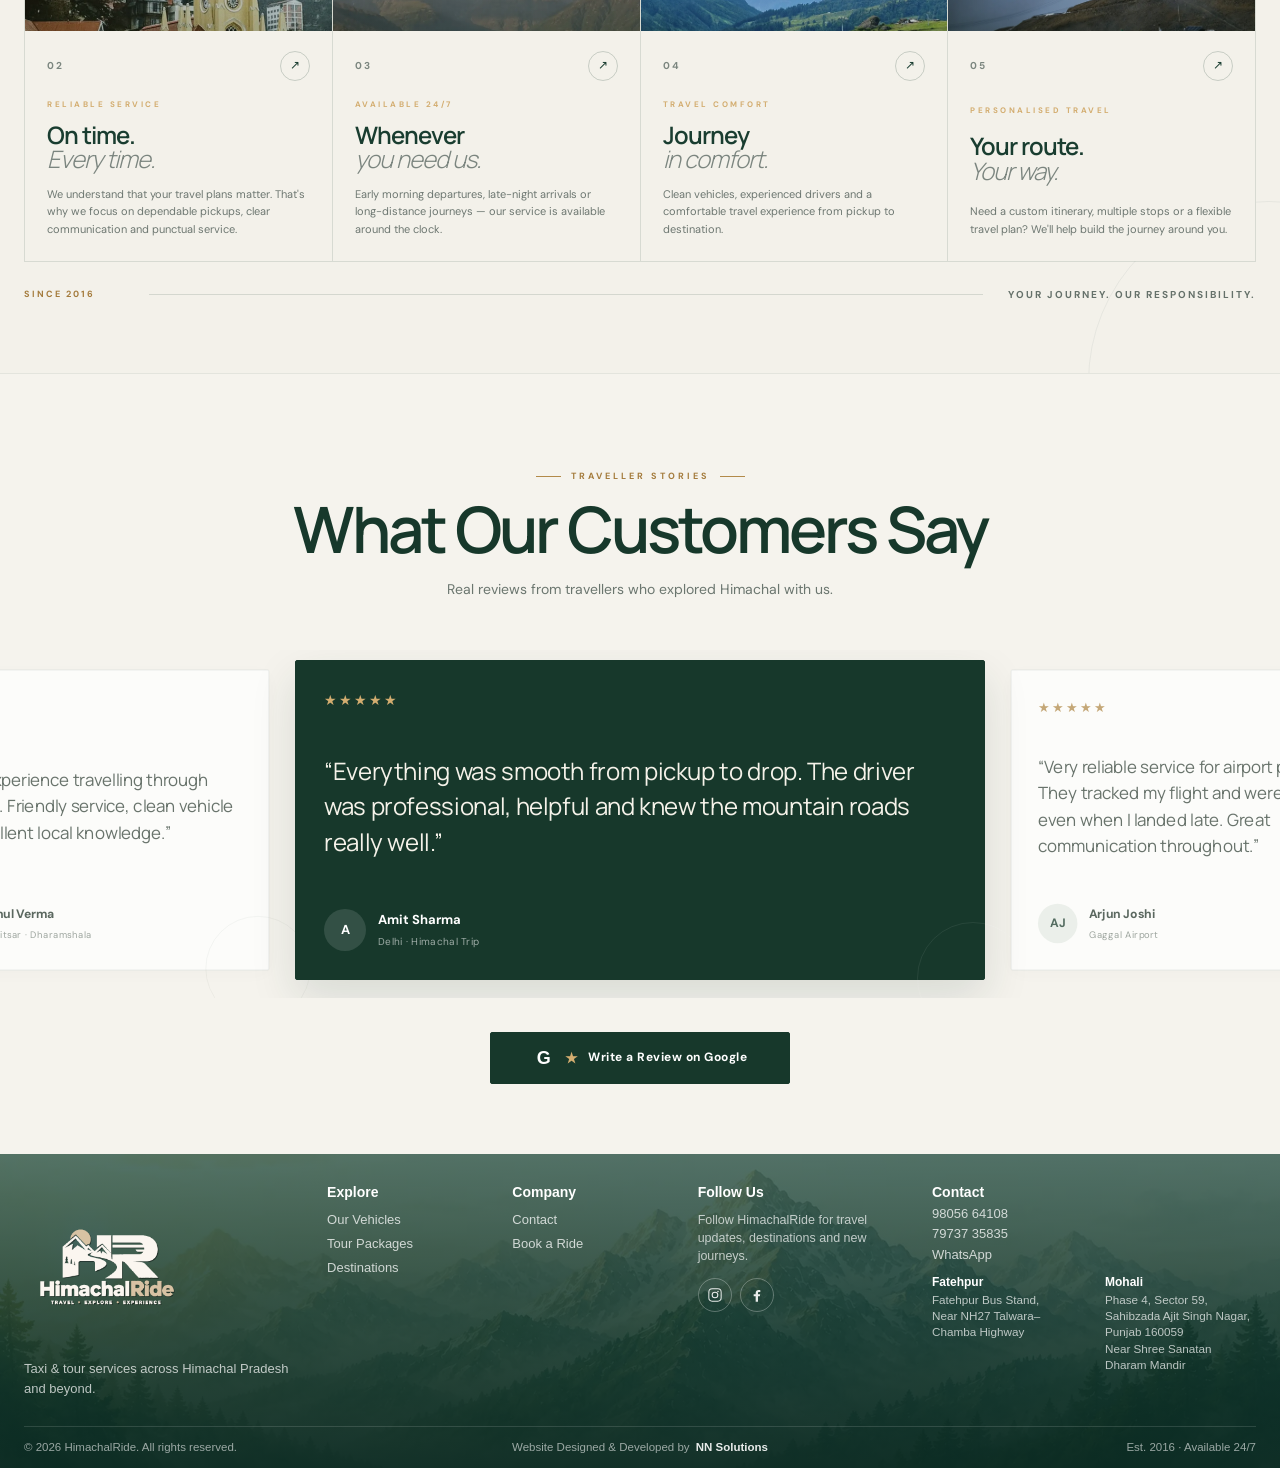
==== commit 784d6a7c: "Update footer and social links" ====
--- a/index.html
+++ b/index.html
@@ -994,211 +994,6 @@
 
 </section>
 
-
-
-<!-- =========================================================
-     OUR AIM
-     ========================================================= -->
-
-<section class="aim-section">
-
-    <div class="aim-container">
-
-        <!-- HEADER -->
-        <div class="aim-header">
-
-            <div class="aim-heading">
-
-                <span class="aim-eyebrow">
-                    OUR AIM
-                </span>
-
-                <h2>
-                    Every journey should be
-                    <em>worth remembering.</em>
-                </h2>
-
-            </div>
-
-            <p class="aim-intro">
-                Our aim is to make every journey comfortable,
-                reliable, affordable, and memorable.
-            </p>
-
-        </div>
-
-
-        <!-- AIM CARDS -->
-        <div class="aim-grid">
-
-
-            <!-- TAXI SERVICES -->
-
-            <article
-                class="aim-card"
-                data-number="01"
-            >
-
-                <img
-                    class="aim-card-image"
-                    src="assets/images/destinations/taxi.webp"
-                    alt="HimachalRide taxi services in Himachal Pradesh"
-                    loading="lazy"
-                    decoding="async"
-                >
-
-                <div class="aim-card-overlay"></div>
-
-
-                <div class="aim-card-top">
-
-                    <span class="aim-number">
-                        01 · TAXI
-                    </span>
-
-                    <div class="aim-icon">
-                        🚖
-                    </div>
-
-                </div>
-
-
-                <div class="aim-card-content">
-
-                    <h3>
-                        Taxi Services
-                    </h3>
-
-                    <p>
-                        Safe, clean, well-maintained vehicles with
-                        professional drivers for local, outstation,
-                        airport transfers, and sightseeing.
-                    </p>
-
-                </div>
-
-            </article>
-
-
-            <!-- HOLIDAY PACKAGES -->
-
-            <article
-                class="aim-card"
-                data-number="02"
-            >
-
-                <img
-                    class="aim-card-image"
-                    src="assets/images/destinations/airport.webp"
-                    alt="HimachalRide holiday and tour packages"
-                    loading="lazy"
-                    decoding="async"
-                >
-
-                <div class="aim-card-overlay"></div>
-
-
-                <div class="aim-card-top">
-
-                    <span class="aim-number">
-                        02 · HOLIDAYS
-                    </span>
-
-                    <div class="aim-icon">
-                        🌴
-                    </div>
-
-                </div>
-
-
-                <div class="aim-card-content">
-
-                    <h3>
-                        Holiday Packages
-                    </h3>
-
-                    <p>
-                        Well-planned domestic and international holiday
-                        packages with quality hotels, transportation,
-                        sightseeing, and personalized support.
-                    </p>
-
-                </div>
-
-            </article>
-
-
-            <!-- OUR COMMITMENT -->
-
-            <article
-                class="aim-card"
-                data-number="03"
-            >
-
-                <img
-                    class="aim-card-image"
-                    src="assets/images/destinations/commitment.webp"
-                    alt="HimachalRide trusted travel service and customer support"
-                    loading="lazy"
-                    decoding="async"
-                >
-
-                <div class="aim-card-overlay"></div>
-
-
-                <div class="aim-card-top">
-
-                    <span class="aim-number">
-                        03 · COMMITMENT
-                    </span>
-
-                    <div class="aim-icon">
-                        🤝
-                    </div>
-
-                </div>
-
-
-                <div class="aim-card-content">
-
-                    <h3>
-                        Our Commitment
-                    </h3>
-
-                    <p>
-                        We focus on transparent pricing, hassle-free
-                        planning, trusted service, and customer
-                        satisfaction—so you can travel with complete
-                        peace of mind.
-                    </p>
-
-                </div>
-
-            </article>
-
-
-        </div>
-
-
-        <!-- BRAND STATEMENT -->
-
-        <div class="aim-bottom">
-
-            <span class="aim-bottom-label">
-                THE HIMACHALRIDE PROMISE
-            </span>
-
-            <div class="aim-bottom-line"></div>
-
-            <strong>
-                YOUR JOURNEY. OUR RESPONSIBILITY.
-            </strong>
-
-        </div>
-
-    </div>
-
-</section>
 <!-- =========================================================
      TESTIMONIALS
      ========================================================= -->
--- a/assets/css/components.css
+++ b/assets/css/components.css
@@ -1,11 +1,12 @@
 /* =========================================================
-   HIMACHALRIDE — COMMON HEADER / FOOTER
-   ========================================================= */
-
-
-/* =========================================================
-   HEADER — FIXED FULL WIDTH GLASS NAVBAR
-   ========================================================= */
+   HIMACHALRIDE
+   COMMON HEADER + FOOTER + SOCIAL + WHATSAPP
+========================================================= */
+
+
+/* =========================================================
+   HEADER
+========================================================= */
 
 .site-header {
     width: 100%;
@@ -22,8 +23,6 @@
     border: 0;
     border-bottom: 1px solid rgba(255, 255, 255, 0.12);
 
-    border-radius: 0;
-
     box-shadow: none;
 
     backdrop-filter: blur(12px) saturate(120%);
@@ -37,25 +36,29 @@
 
 
 /* =========================================================
-   HEADER — SCROLLED STATE
-   ========================================================= */
+   HEADER SCROLLED
+========================================================= */
 
 .site-header.scrolled {
     background: rgba(10, 32, 27, 0.92);
 
-    border-bottom-color: rgba(255, 255, 255, 0.14);
+    border-bottom-color:
+        rgba(255, 255, 255, 0.14);
 
     box-shadow:
         0 8px 30px rgba(0, 0, 0, 0.18);
 
-    backdrop-filter: blur(18px) saturate(140%);
-    -webkit-backdrop-filter: blur(18px) saturate(140%);
+    backdrop-filter:
+        blur(18px) saturate(140%);
+
+    -webkit-backdrop-filter:
+        blur(18px) saturate(140%);
 }
 
 
 /* =========================================================
    HEADER INNER
-   ========================================================= */
+========================================================= */
 
 .header-inner {
     width: 100%;
@@ -73,13 +76,13 @@
     gap: 28px;
 
     position: relative;
+
     z-index: 2;
 
-    transition: min-height 0.3s ease;
-}
-
-
-/* Smaller navbar after scrolling */
+    transition:
+        min-height 0.3s ease;
+}
+
 
 .site-header.scrolled .header-inner {
     min-height: 70px;
@@ -88,10 +91,11 @@
 
 /* =========================================================
    BRAND
-   ========================================================= */
+========================================================= */
 
 .brand {
     display: inline-flex;
+
     align-items: center;
 
     gap: 10px;
@@ -103,14 +107,8 @@
 
 
 /* =========================================================
-   NEW HIMACHALRIDE LOGO
-   ========================================================= */
-
-/*
-   The actual logo image is a square PNG.
-   Desktop sizing is kept controlled so the original
-   image dimensions can never affect navbar height.
-*/
+   LOGO
+========================================================= */
 
 .brand-logo {
     display: block;
@@ -122,38 +120,49 @@
     max-height: 64px;
 
     object-fit: contain;
+
     object-position: left center;
-}
-
-
-/* =========================================================
-   OLD HR LOGO MARK
-   ========================================================= */
+
+    flex-shrink: 0;
+}
+
+
+/* =========================================================
+   BRAND MARK
+========================================================= */
 
 .brand-mark {
     width: 40px;
     height: 40px;
 
     display: grid;
+
     place-items: center;
 
-    border: 1px solid rgba(255, 255, 255, 0.55);
+    border: 1px solid
+        rgba(255, 255, 255, 0.55);
 
     border-radius: 50%;
 
-    background: rgba(255, 255, 255, 0.07);
+    background:
+        rgba(255, 255, 255, 0.07);
 
     color: #ffffff;
 
-    font-family: "Manrope", sans-serif;
+    font-family:
+        "Manrope",
+        sans-serif;
 
     font-weight: 800;
+
     font-size: 13px;
 
     box-shadow:
-        inset 0 1px 0 rgba(255, 255, 255, 0.12);
+        inset 0 1px 0
+        rgba(255, 255, 255, 0.12);
 
     backdrop-filter: blur(8px);
+
     -webkit-backdrop-filter: blur(8px);
 
     transition:
@@ -164,22 +173,27 @@
 
 
 .brand:hover .brand-mark {
-    background: rgba(255, 255, 255, 0.13);
-
-    border-color: rgba(255, 255, 255, 0.75);
-
-    transform: rotate(-4deg);
+    background:
+        rgba(255, 255, 255, 0.13);
+
+    border-color:
+        rgba(255, 255, 255, 0.75);
+
+    transform:
+        rotate(-4deg);
 }
 
 
 /* =========================================================
    BRAND NAME
-   ========================================================= */
+========================================================= */
 
 .brand-name {
     color: #ffffff;
 
-    font-family: "Manrope", sans-serif;
+    font-family:
+        "Manrope",
+        sans-serif;
 
     font-weight: 800;
 
@@ -197,13 +211,14 @@
 
 
 /* =========================================================
-   MAIN NAVIGATION
-   ========================================================= */
+   NAVIGATION
+========================================================= */
 
 .main-nav {
     margin-left: auto;
 
     display: flex;
+
     align-items: center;
 
     gap: 24px;
@@ -213,11 +228,15 @@
 .main-nav a {
     position: relative;
 
-    color: rgba(255, 255, 255, 0.90);
-
-    font-family: "DM Sans", sans-serif;
+    color:
+        rgba(255, 255, 255, 0.90);
+
+    font-family:
+        "DM Sans",
+        sans-serif;
 
     font-size: 14px;
+
     font-weight: 600;
 
     text-decoration: none;
@@ -228,10 +247,6 @@
 }
 
 
-/* =========================================================
-   GOLD UNDERLINE
-   ========================================================= */
-
 .main-nav a::after {
     content: "";
 
@@ -246,49 +261,42 @@
 
     background: #e5bd6b;
 
-    transform: scaleX(0);
+    transform:
+        scaleX(0);
 
     transform-origin: center;
 
-    transition: transform 0.25s ease;
-}
-
-
-.main-nav a:hover {
-    color: #ffffff;
-}
-
-
-.main-nav a:hover::after {
-    transform: scaleX(1);
-}
-
-
-/* =========================================================
-   ACTIVE LINK
-   ========================================================= */
-
+    transition:
+        transform 0.25s ease;
+}
+
+
+.main-nav a:hover,
 .main-nav a.active {
     color: #ffffff;
 }
 
 
+.main-nav a:hover::after,
 .main-nav a.active::after {
-    transform: scaleX(1);
-}
-
-
-/* =========================================================
-   BOOK NOW BUTTON
-   ========================================================= */
+    transform:
+        scaleX(1);
+}
+
+
+/* =========================================================
+   BOOK NOW
+========================================================= */
 
 .header-book-btn {
     display: inline-flex;
 
     align-items: center;
+
     justify-content: center;
 
-    background: rgba(255, 255, 255, 0.96);
+    background:
+        rgba(255, 255, 255, 0.96);
 
     color: #123f36;
 
@@ -296,17 +304,22 @@
 
     border-radius: 999px;
 
-    border: 1px solid rgba(255, 255, 255, 0.25);
-
-    font-family: "DM Sans", sans-serif;
+    border: 1px solid
+        rgba(255, 255, 255, 0.25);
+
+    font-family:
+        "DM Sans",
+        sans-serif;
 
     font-size: 13px;
+
     font-weight: 700;
 
     text-decoration: none;
 
     box-shadow:
-        0 6px 18px rgba(0, 0, 0, 0.12);
+        0 6px 18px
+        rgba(0, 0, 0, 0.12);
 
     transition:
         background 0.3s ease,
@@ -321,16 +334,18 @@
 
     color: #123f36;
 
-    transform: translateY(-2px);
+    transform:
+        translateY(-2px);
 
     box-shadow:
-        0 8px 22px rgba(0, 0, 0, 0.16);
-}
-
-
-/* =========================================================
-   MOBILE MENU BUTTON
-   ========================================================= */
+        0 8px 22px
+        rgba(0, 0, 0, 0.16);
+}
+
+
+/* =========================================================
+   MENU BUTTON
+========================================================= */
 
 .menu-toggle {
     display: none;
@@ -363,587 +378,7 @@
 
 /* =========================================================
    FOOTER
-   ========================================================= */
-
-.site-footer {
-    background: var(--primary-dark);
-
-    color: rgba(255, 255, 255, 0.78);
-
-    padding: 42px 0 0;
-}
-
-
-.footer-inner {
-    width: min(1240px, calc(100% - 40px));
-
-    margin: auto;
-
-    display: grid;
-
-    grid-template-columns:
-        1.6fr
-        1fr
-        1fr
-        1.2fr;
-
-    gap: 35px;
-
-    padding-bottom: 18px;
-
-    /*
-       Keeps all footer columns aligned at the top.
-    */
-    align-items: start;
-}
-
-
-.site-footer .brand-name {
-    color: var(--white);
-}
-
-
-.site-footer .brand-name span {
-    color: var(--accent);
-}
-
-
-/* =========================================================
-   FOOTER BRAND
-   ========================================================= */
-
-/*
-   Negative margin actually reduces the grid row height.
-   This moves the logo + description upward AND removes
-   the unnecessary space underneath the brand column.
-*/
-
-.footer-brand {
-    margin-top: -24px;
-    align-self: start;
-}
-
-
-.footer-brand p {
-    max-width: 320px;
-
-    margin-top: 6px;
-
-    font-size: 14px;
-
-    line-height: 1.5;
-}
-
-
-/* =========================================================
-   FOOTER COLUMNS
-   ========================================================= */
-
-.footer-column {
-    display: flex;
-
-    flex-direction: column;
-
-    gap: 6px;
-
-    font-size: 14px;
-
-    align-self: start;
-}
-
-
-.footer-column h3 {
-    color: var(--white);
-
-    font-size: 14px;
-
-    margin-bottom: 5px;
-}
-
-
-.footer-column a {
-    transition:
-        color 0.25s ease;
-}
-
-
-.footer-column a:hover {
-    color: var(--accent-light);
-}
-
-
-/* =========================================================
-   FOOTER BOTTOM
-   ========================================================= */
-
-.footer-bottom {
-    border-top: 1px solid rgba(255, 255, 255, 0.1);
-
-    width: min(1240px, calc(100% - 40px));
-
-    margin: auto;
-
-    min-height: 42px;
-
-    display: flex;
-
-    justify-content: space-between;
-
-    align-items: center;
-
-    gap: 18px;
-
-    padding: 8px 0;
-
-    font-size: 12px;
-}
-
-
-/* =========================================================
-   DEVELOPER CREDIT
-   ========================================================= */
-
-.footer-developer {
-    text-align: center;
-
-    color: rgba(255, 255, 255, 0.55);
-
-    white-space: nowrap;
-}
-
-
-.footer-developer strong {
-    color: rgba(255, 255, 255, 0.90);
-
-    font-weight: 700;
-
-    margin-left: 3px;
-}
-
-
-/* =========================================================
-   LARGE TABLET / SMALL DESKTOP
-   ========================================================= */
-
-@media (max-width: 1100px) {
-
-    .header-inner {
-        padding: 0 40px;
-    }
-
-
-    .main-nav {
-        gap: 20px;
-    }
-
-
-    .main-nav a {
-        font-size: 13px;
-    }
-
-}
-
-
-/* =========================================================
-   TABLET
-   ========================================================= */
-
-@media (max-width: 900px) {
-
-    /* -----------------------------------------------------
-       HEADER
-       ----------------------------------------------------- */
-
-    .site-header {
-        height: auto;
-        min-height: 0;
-    }
-
-
-    .header-inner {
-        width: 100%;
-
-        min-height: 76px;
-        height: 76px;
-
-        padding: 8px 24px;
-
-        display: flex;
-        align-items: center;
-
-        box-sizing: border-box;
-    }
-
-
-    .site-header.scrolled .header-inner {
-        min-height: 70px;
-        height: 70px;
-    }
-
-
-    /* -----------------------------------------------------
-       BRAND / LOGO
-       ----------------------------------------------------- */
-
-    .brand {
-        display: inline-flex;
-
-        align-items: center;
-
-        height: 60px;
-
-        min-width: 0;
-
-        gap: 8px;
-    }
-
-
-    /*
-       IMPORTANT:
-       The original logo is a square 1080x1080 PNG.
-       Explicit dimensions prevent it from expanding
-       the mobile navbar.
-    */
-
-    .brand-logo {
-        display: block;
-
-        width: 150px;
-        height: 60px;
-
-        max-width: 150px;
-        max-height: 60px;
-
-        object-fit: contain;
-        object-position: left center;
-
-        flex-shrink: 0;
-    }
-
-
-    /* -----------------------------------------------------
-       MOBILE NAVIGATION
-       ----------------------------------------------------- */
-
-    .main-nav {
-        display: none;
-
-        position: absolute;
-
-        top: calc(100% + 6px);
-
-        left: 12px;
-        right: 12px;
-
-        width: auto;
-
-        padding: 20px;
-
-        background: rgba(12, 42, 35, 0.97);
-
-        border: 1px solid rgba(255, 255, 255, 0.14);
-
-        border-radius: 14px;
-
-        box-shadow:
-            0 15px 40px rgba(0, 0, 0, 0.22);
-
-        backdrop-filter: blur(18px);
-        -webkit-backdrop-filter: blur(18px);
-
-        flex-direction: column;
-
-        align-items: flex-start;
-
-        gap: 16px;
-    }
-
-
-    .main-nav.is-open {
-        display: flex;
-    }
-
-
-    .main-nav a {
-        color: rgba(255, 255, 255, 0.90);
-
-        font-size: 15px;
-    }
-
-
-    .main-nav a::after {
-        bottom: -4px;
-    }
-
-
-    /* -----------------------------------------------------
-       MOBILE MENU BUTTON
-       ----------------------------------------------------- */
-
-    .menu-toggle {
-        width: 44px;
-        height: 44px;
-
-        display: flex;
-
-        align-items: center;
-        justify-content: center;
-
-        margin-left: auto;
-
-        padding: 5px;
-
-        flex-shrink: 0;
-    }
-
-
-    .menu-toggle span {
-        width: 25px;
-        height: 2px;
-
-        margin: 4px 0;
-    }
-
-
-    /* -----------------------------------------------------
-       HIDE BOOK BUTTON
-       ----------------------------------------------------- */
-
-    .header-book-btn {
-        display: none;
-    }
-
-
-    /* -----------------------------------------------------
-       FOOTER
-       ----------------------------------------------------- */
-
-    .footer-inner {
-        grid-template-columns: 1fr 1fr;
-
-        gap: 30px;
-
-        padding-bottom: 18px;
-    }
-
-}
-
-
-/* =========================================================
-   MOBILE
-   ========================================================= */
-
-@media (max-width: 600px) {
-
-    /* -----------------------------------------------------
-       HEADER
-       ----------------------------------------------------- */
-
-    .site-header {
-        height: auto;
-        min-height: 0;
-    }
-
-
-    .header-inner {
-        width: 100%;
-
-        min-height: 72px;
-        height: 72px;
-
-        padding: 6px 18px;
-
-        box-sizing: border-box;
-    }
-
-
-    .site-header.scrolled .header-inner {
-        min-height: 68px;
-        height: 68px;
-    }
-
-
-    /* -----------------------------------------------------
-       BRAND
-       ----------------------------------------------------- */
-
-    .brand {
-        height: 58px;
-
-        min-width: 0;
-
-        gap: 8px;
-    }
-
-
-    /*
-       Keep the new logo completely inside the header.
-       This is the main fix for the oversized mobile
-       navigation seen in the screenshot.
-    */
-
-    .brand-logo {
-        display: block;
-
-        width: 145px;
-        height: 58px;
-
-        max-width: 145px;
-        max-height: 58px;
-
-        object-fit: contain;
-        object-position: left center;
-
-        flex-shrink: 0;
-    }
-
-
-    /* -----------------------------------------------------
-       OLD BRAND MARK
-       ----------------------------------------------------- */
-
-    .brand-mark {
-        width: 36px;
-
-        height: 36px;
-
-        font-size: 12px;
-    }
-
-
-    .brand-name {
-        font-size: 18px;
-    }
-
-
-    /* -----------------------------------------------------
-       MOBILE MENU BUTTON
-       ----------------------------------------------------- */
-
-    .menu-toggle {
-        width: 42px;
-        height: 42px;
-
-        margin-left: auto;
-
-        display: flex;
-
-        align-items: center;
-        justify-content: center;
-    }
-
-
-    .menu-toggle span {
-        width: 24px;
-        height: 2px;
-
-        margin: 4px 0;
-    }
-
-
-    /* -----------------------------------------------------
-       MOBILE DROPDOWN
-       ----------------------------------------------------- */
-
-    .main-nav {
-        left: 10px;
-
-        right: 10px;
-
-        top: calc(100% + 6px);
-
-        padding: 18px;
-
-        border-radius: 12px;
-
-        gap: 16px;
-    }
-
-
-    /* -----------------------------------------------------
-       FOOTER
-       ----------------------------------------------------- */
-
-    .site-footer {
-        padding-top: 28px;
-    }
-
-
-    .footer-inner {
-        grid-template-columns: 1fr;
-
-        gap: 22px;
-
-        padding-bottom: 18px;
-    }
-
-
-    /*
-       Less upward movement on mobile so the logo
-       doesn't get too close to the footer edge.
-    */
-
-    .footer-brand {
-        margin-top: -12px;
-    }
-
-
-    .footer-bottom {
-        min-height: 48px;
-
-        flex-direction: column;
-
-        justify-content: center;
-
-        text-align: center;
-
-        padding: 10px 0;
-
-        gap: 7px;
-    }
-
-
-    .footer-developer {
-        order: 2;
-
-        white-space: normal;
-    }
-
-}
-
-
-/* =========================================================
-   VERY SMALL PHONES
-   ========================================================= */
-
-@media (max-width: 380px) {
-
-    .header-inner {
-        padding-left: 14px;
-        padding-right: 14px;
-    }
-
-
-    .brand-logo {
-        width: 135px;
-        height: 54px;
-
-        max-width: 135px;
-        max-height: 54px;
-    }
-
-
-    .menu-toggle {
-        width: 40px;
-        height: 40px;
-    }
-
-}
-
-
-/* =========================================================
-   FOOTER — HIMALAYAN MOUNTAIN BACKGROUND
-   ========================================================= */
+========================================================= */
 
 .site-footer {
     position: relative;
@@ -955,10 +390,10 @@
     background-image:
         linear-gradient(
             to bottom,
-            rgba(18, 63, 54, 0.78),
-            rgba(10, 43, 36, 0.88)
+            rgba(18, 63, 54, 0.72),
+            rgba(7, 39, 32, 0.95)
         ),
-        url("../images/destinations/mountain-silhouette.png");
+        url("../images/destinations/mountain-silhouette.webp");
 
     background-repeat: no-repeat;
 
@@ -969,10 +404,15 @@
     background-size:
         cover,
         cover;
-}
-
-
-/* Footer content stays above background */
+
+    color:
+        rgba(255, 255, 255, 0.76);
+
+    padding: 30px 0 0;
+
+    min-height: 0;
+}
+
 
 .site-footer > * {
     position: relative;
@@ -982,86 +422,952 @@
 
 
 /* =========================================================
-   FINAL FOOTER OVERRIDES
-   ========================================================= */
+   FOOTER INNER
+========================================================= */
+
+.footer-inner {
+    width:
+        min(1240px, calc(100% - 48px));
+
+    margin: 0 auto;
+
+    display: grid;
+
+    grid-template-columns:
+        minmax(210px, 1.35fr)
+        minmax(120px, 0.75fr)
+        minmax(120px, 0.75fr)
+        minmax(150px, 1fr)
+        minmax(300px, 1.65fr);
+
+    column-gap: 38px;
+
+    align-items: start;
+
+    padding-bottom: 28px;
+}
+
+
+/* =========================================================
+   FOOTER BRAND
+========================================================= */
+
+.footer-brand {
+    min-width: 0;
+}
+
+
+.footer-brand .brand-logo {
+    display: block;
+
+    width: 165px;
+
+    height: auto;
+
+    max-width: 100%;
+
+    object-fit: contain;
+
+    object-position: left center;
+
+    margin: 0 0 10px;
+}
+
+
+.footer-brand p {
+    max-width: 280px;
+
+    margin: 0;
+
+    color:
+        rgba(255, 255, 255, 0.72);
+
+    font-size: 13px;
+
+    line-height: 1.5;
+}
+
+
+/* =========================================================
+   FOOTER COLUMNS
+========================================================= */
+
+.footer-column {
+    min-width: 0;
+
+    display: flex;
+
+    flex-direction: column;
+
+    align-items: flex-start;
+
+    gap: 6px;
+
+    color:
+        rgba(255, 255, 255, 0.76);
+
+    font-size: 13px;
+
+    line-height: 1.4;
+}
+
+
+.footer-column h3 {
+    margin: 0 0 4px;
+
+    color: #ffffff;
+
+    font-size: 14px;
+
+    line-height: 1.2;
+
+    font-weight: 700;
+}
+
+
+.footer-column a {
+    color:
+        rgba(255, 255, 255, 0.76);
+
+    text-decoration: none;
+
+    transition:
+        color 0.25s ease,
+        transform 0.25s ease;
+}
+
+
+.footer-column a:hover {
+    color: #e5bd6b;
+
+    transform:
+        translateX(2px);
+}
+
+
+/* =========================================================
+   SOCIAL MEDIA
+========================================================= */
+
+.footer-social p {
+    max-width: 220px;
+
+    margin: 0 0 7px;
+
+    color:
+        rgba(255, 255, 255, 0.70);
+
+    font-size: 12.5px;
+
+    line-height: 1.45;
+}
+
+
+.footer-social-links {
+    display: flex;
+
+    align-items: center;
+
+    gap: 8px;
+}
+
+
+.footer-social-links a {
+    width: 34px;
+    height: 34px;
+
+    display: inline-flex;
+
+    align-items: center;
+
+    justify-content: center;
+
+    padding: 0;
+
+    color:
+        rgba(255, 255, 255, 0.90) !important;
+
+    border:
+        1px solid
+        rgba(255, 255, 255, 0.28);
+
+    border-radius: 50%;
+
+    text-decoration: none;
+
+    transform: none !important;
+
+    transition:
+        color 0.25s ease,
+        background-color 0.25s ease,
+        border-color 0.25s ease,
+        transform 0.25s ease;
+}
+
+
+.footer-social-links a svg {
+    display: block;
+
+    width: 16px;
+    height: 16px;
+
+    fill: currentColor;
+}
+
+
+.footer-social-links a:hover {
+    color: #123f36 !important;
+
+    background: #e5bd6b;
+
+    border-color: #e5bd6b;
+
+    transform:
+        translateY(-2px) !important;
+}
+
+
+/* =========================================================
+   CONTACT
+========================================================= */
+
+.footer-contact {
+    display: grid;
+
+    grid-template-columns:
+        minmax(0, 1fr)
+        minmax(0, 1fr);
+
+    column-gap: 22px;
+
+    row-gap: 4px;
+
+    align-items: start;
+
+    min-width: 0;
+}
+
 
 /*
-   Desktop:
-   Move brand block upward without leaving its original
-   layout space behind.
+   Contact heading + phone numbers + WhatsApp
+   span across both location columns.
 */
 
-@media (min-width: 601px) {
+.footer-contact > h3,
+.footer-contact > a {
+    grid-column: 1 / -1;
+}
+
+
+.footer-contact > h3 {
+    margin-bottom: 1px;
+}
+
+
+.footer-contact > a {
+    line-height: 1.25;
+}
+
+
+/* =========================================================
+   LOCATIONS
+========================================================= */
+
+.footer-contact .footer-location {
+    min-width: 0;
+
+    margin: 8px 0 0;
+
+    display: flex;
+
+    flex-direction: column;
+
+    gap: 3px;
+}
+
+
+.footer-location strong {
+    display: block;
+
+    color: #ffffff;
+
+    font-size: 12px;
+
+    line-height: 1.2;
+
+    font-weight: 700;
+}
+
+
+.footer-location span {
+    display: block;
+
+    color:
+        rgba(255, 255, 255, 0.70);
+
+    font-size: 11.7px;
+
+    line-height: 1.38;
+}
+
+
+/* =========================================================
+   FOOTER BOTTOM
+========================================================= */
+
+.footer-bottom {
+    width:
+        min(1240px, calc(100% - 48px));
+
+    min-height: 42px;
+
+    margin: 0 auto;
+
+    padding: 9px 0;
+
+    display: grid;
+
+    grid-template-columns:
+        1fr
+        auto
+        1fr;
+
+    align-items: center;
+
+    gap: 30px;
+
+    border-top:
+        1px solid
+        rgba(255, 255, 255, 0.13);
+
+    color:
+        rgba(255, 255, 255, 0.58);
+
+    font-size: 11.5px;
+
+    line-height: 1.35;
+}
+
+
+.footer-bottom > span:first-child {
+    text-align: left;
+}
+
+
+.footer-bottom > span:last-child {
+    text-align: right;
+}
+
+
+.footer-developer {
+    text-align: center;
+
+    white-space: nowrap;
+
+    color:
+        rgba(255, 255, 255, 0.58);
+}
+
+
+.footer-developer strong {
+    color:
+        rgba(255, 255, 255, 0.90);
+
+    font-weight: 700;
+
+    margin-left: 3px;
+}
+
+
+/* =========================================================
+   LARGE TABLET
+========================================================= */
+
+@media (max-width: 1100px) {
+
+    .header-inner {
+        padding-left: 40px;
+        padding-right: 40px;
+    }
+
+
+    .main-nav {
+        gap: 20px;
+    }
+
+
+    .main-nav a {
+        font-size: 13px;
+    }
+
+
+    .footer-inner {
+        grid-template-columns:
+            minmax(190px, 1.2fr)
+            minmax(110px, 0.8fr)
+            minmax(110px, 0.8fr)
+            minmax(140px, 0.9fr)
+            minmax(260px, 1.4fr);
+
+        column-gap: 24px;
+    }
+
+}
+
+
+/* =========================================================
+   TABLET
+========================================================= */
+
+@media (max-width: 900px) {
+
+    /* HEADER */
+
+    .header-inner {
+        width: 100%;
+
+        min-height: 76px;
+
+        height: 76px;
+
+        padding:
+            8px 24px;
+
+        box-sizing: border-box;
+    }
+
+
+    .site-header.scrolled .header-inner {
+        min-height: 70px;
+
+        height: 70px;
+    }
+
+
+    .brand {
+        height: 60px;
+
+        min-width: 0;
+
+        gap: 8px;
+    }
+
+
+    .brand-logo {
+        width: 150px;
+
+        height: 60px;
+
+        max-width: 150px;
+
+        max-height: 60px;
+
+        object-fit: contain;
+
+        flex-shrink: 0;
+    }
+
+
+    /* MOBILE NAV */
+
+    .main-nav {
+        display: none;
+
+        position: absolute;
+
+        top:
+            calc(100% + 6px);
+
+        left: 12px;
+
+        right: 12px;
+
+        width: auto;
+
+        padding: 20px;
+
+        background:
+            rgba(12, 42, 35, 0.97);
+
+        border:
+            1px solid
+            rgba(255, 255, 255, 0.14);
+
+        border-radius: 14px;
+
+        box-shadow:
+            0 15px 40px
+            rgba(0, 0, 0, 0.22);
+
+        backdrop-filter: blur(18px);
+
+        -webkit-backdrop-filter: blur(18px);
+
+        flex-direction: column;
+
+        align-items: flex-start;
+
+        gap: 16px;
+    }
+
+
+    .main-nav.is-open {
+        display: flex;
+    }
+
+
+    .main-nav a {
+        color:
+            rgba(255, 255, 255, 0.90);
+
+        font-size: 15px;
+    }
+
+
+    .main-nav a::after {
+        bottom: -4px;
+    }
+
+
+    .menu-toggle {
+        width: 44px;
+
+        height: 44px;
+
+        display: flex;
+
+        align-items: center;
+
+        justify-content: center;
+
+        margin-left: auto;
+
+        padding: 5px;
+
+        flex-shrink: 0;
+    }
+
+
+    .menu-toggle span {
+        width: 25px;
+
+        height: 2px;
+
+        margin: 4px 0;
+    }
+
+
+    .header-book-btn {
+        display: none;
+    }
+
+
+    /* FOOTER */
+
+    .footer-inner {
+        width:
+            min(820px, calc(100% - 40px));
+
+        grid-template-columns:
+            1.25fr
+            1fr
+            1fr;
+
+        column-gap: 28px;
+
+        row-gap: 24px;
+
+        padding-bottom: 24px;
+    }
+
 
     .footer-brand {
-        margin-top: -24px;
+        grid-column: 1 / -1;
+    }
+
+
+    .footer-brand .brand-logo {
+        width: 160px;
     }
 
 
     .footer-brand p {
+        max-width: 360px;
+    }
+
+
+    .footer-contact {
+        grid-column: span 1;
+
+        grid-template-columns:
+            1fr
+            1fr;
+
+        column-gap: 18px;
+    }
+
+
+    .footer-bottom {
+        width:
+            min(820px, calc(100% - 40px));
+    }
+
+}
+
+
+/* =========================================================
+   MOBILE
+========================================================= */
+
+@media (max-width: 600px) {
+
+    .site-header {
+        height: auto;
+
+        min-height: 0;
+    }
+
+
+    .header-inner {
+        width: 100%;
+
+        min-height: 72px;
+
+        height: 72px;
+
+        padding:
+            6px 18px;
+
+        box-sizing: border-box;
+    }
+
+
+    .site-header.scrolled .header-inner {
+        min-height: 68px;
+
+        height: 68px;
+    }
+
+
+    .brand {
+        height: 58px;
+
+        min-width: 0;
+
+        gap: 8px;
+    }
+
+
+    .brand-logo {
+        width: 145px;
+
+        height: 58px;
+
+        max-width: 145px;
+
+        max-height: 58px;
+
+        object-fit: contain;
+
+        flex-shrink: 0;
+    }
+
+
+    .brand-mark {
+        width: 36px;
+
+        height: 36px;
+
+        font-size: 12px;
+    }
+
+
+    .brand-name {
+        font-size: 18px;
+    }
+
+
+    .menu-toggle {
+        width: 42px;
+
+        height: 42px;
+
+        margin-left: auto;
+
+        display: flex;
+
+        align-items: center;
+
+        justify-content: center;
+    }
+
+
+    .menu-toggle span {
+        width: 24px;
+
+        height: 2px;
+
+        margin: 4px 0;
+    }
+
+
+    .main-nav {
+        left: 10px;
+
+        right: 10px;
+
+        top:
+            calc(100% + 6px);
+
+        padding: 18px;
+
+        border-radius: 12px;
+
+        gap: 16px;
+    }
+
+
+    /* FOOTER */
+
+    .site-footer {
+        padding-top: 26px;
+    }
+
+
+    .footer-inner {
+        width:
+            calc(100% - 36px);
+
+        grid-template-columns:
+            1fr 1fr;
+
+        column-gap: 22px;
+
+        row-gap: 22px;
+
+        padding-bottom: 22px;
+    }
+
+
+    .footer-brand {
+        grid-column: 1 / -1;
+    }
+
+
+    .footer-brand .brand-logo {
+        width: 155px;
+
+        height: auto;
+
+        max-width: 155px;
+    }
+
+
+    .footer-brand p {
+        max-width: 310px;
+
+        font-size: 12.5px;
+
+        line-height: 1.45;
+    }
+
+
+    .footer-column {
+        gap: 5px;
+
+        font-size: 13px;
+    }
+
+
+    .footer-column h3 {
+        font-size: 13.5px;
+
+        margin-bottom: 3px;
+    }
+
+
+    .footer-social {
+        grid-column: 1 / -1;
+    }
+
+
+    .footer-social p {
+        max-width: 300px;
+    }
+
+
+    .footer-contact {
+        grid-column: 1 / -1;
+
+        grid-template-columns:
+            1fr
+            1fr;
+
+        column-gap: 18px;
+    }
+
+
+    .footer-contact > h3,
+    .footer-contact > a {
+        grid-column: 1 / -1;
+    }
+
+
+    .footer-location {
+        min-width: 0;
+    }
+
+
+    .footer-location span {
+        font-size: 12px;
+
+        line-height: 1.4;
+    }
+
+
+    .footer-social-links a {
+        width: 35px;
+
+        height: 35px;
+    }
+
+
+    .footer-bottom {
+        width:
+            calc(100% - 36px);
+
+        min-height: 0;
+
+        padding: 10px 0;
+
+        grid-template-columns: 1fr;
+
+        gap: 5px;
+
+        text-align: center;
+
+        font-size: 11px;
+    }
+
+
+    .footer-bottom > span:first-child,
+    .footer-bottom > span:last-child,
+    .footer-developer {
+        text-align: center;
+    }
+
+
+    .footer-developer {
+        white-space: normal;
+    }
+
+}
+
+
+/* =========================================================
+   SMALL MOBILE
+========================================================= */
+
+@media (max-width: 480px) {
+
+    .header-inner {
+        padding-left: 14px;
+
+        padding-right: 14px;
+    }
+
+
+    .brand-logo {
+        width: 138px;
+
+        height: 55px;
+
+        max-width: 138px;
+
+        max-height: 55px;
+    }
+
+
+    .menu-toggle {
+        width: 40px;
+
+        height: 40px;
+    }
+
+
+    .footer-inner {
+        width:
+            calc(100% - 30px);
+
+        grid-template-columns: 1fr;
+
+        gap: 20px;
+
+        padding-bottom: 20px;
+    }
+
+
+    .footer-brand,
+    .footer-social,
+    .footer-contact {
+        grid-column: auto;
+    }
+
+
+    .footer-contact {
+        grid-template-columns: 1fr;
+    }
+
+
+    .footer-contact > h3,
+    .footer-contact > a {
+        grid-column: 1;
+    }
+
+
+    .footer-contact .footer-location {
+        grid-column: 1;
+
         margin-top: 6px;
-        line-height: 1.5;
+    }
+
+
+    .footer-bottom {
+        width:
+            calc(100% - 30px);
+    }
+
+}
+
+
+/* =========================================================
+   VERY SMALL PHONES
+========================================================= */
+
+@media (max-width: 380px) {
+
+    .brand-logo {
+        width: 130px;
+
+        height: 52px;
+
+        max-width: 130px;
+
+        max-height: 52px;
     }
 
 
     .footer-inner {
-        padding-bottom: 10px;
-    }
-
-}
-
-
-/*
-   Developer credit stays centered between the two
-   footer-side information blocks.
-*/
-
-.footer-bottom {
-    display: flex;
-
-    align-items: center;
-
-    justify-content: space-between;
-}
-
-
-/* =========================================================
-   MOBILE FINAL OVERRIDES
-   ========================================================= */
-
-@media (max-width: 600px) {
-
-    .footer-brand {
-        margin-top: -12px;
-    }
-
-
-    .footer-inner {
-        gap: 22px;
-
-        padding-bottom: 12px;
+        width:
+            calc(100% - 28px);
+
+        gap: 18px;
     }
 
 
     .footer-bottom {
-        min-height: 48px;
-
-        padding: 10px 0;
-
-        gap: 7px;
-
-        flex-direction: column;
-
-        justify-content: center;
-
-        text-align: center;
-    }
-
-
-    .footer-developer {
-        order: 2;
-
-        white-space: normal;
+        width:
+            calc(100% - 28px);
     }
 
 }
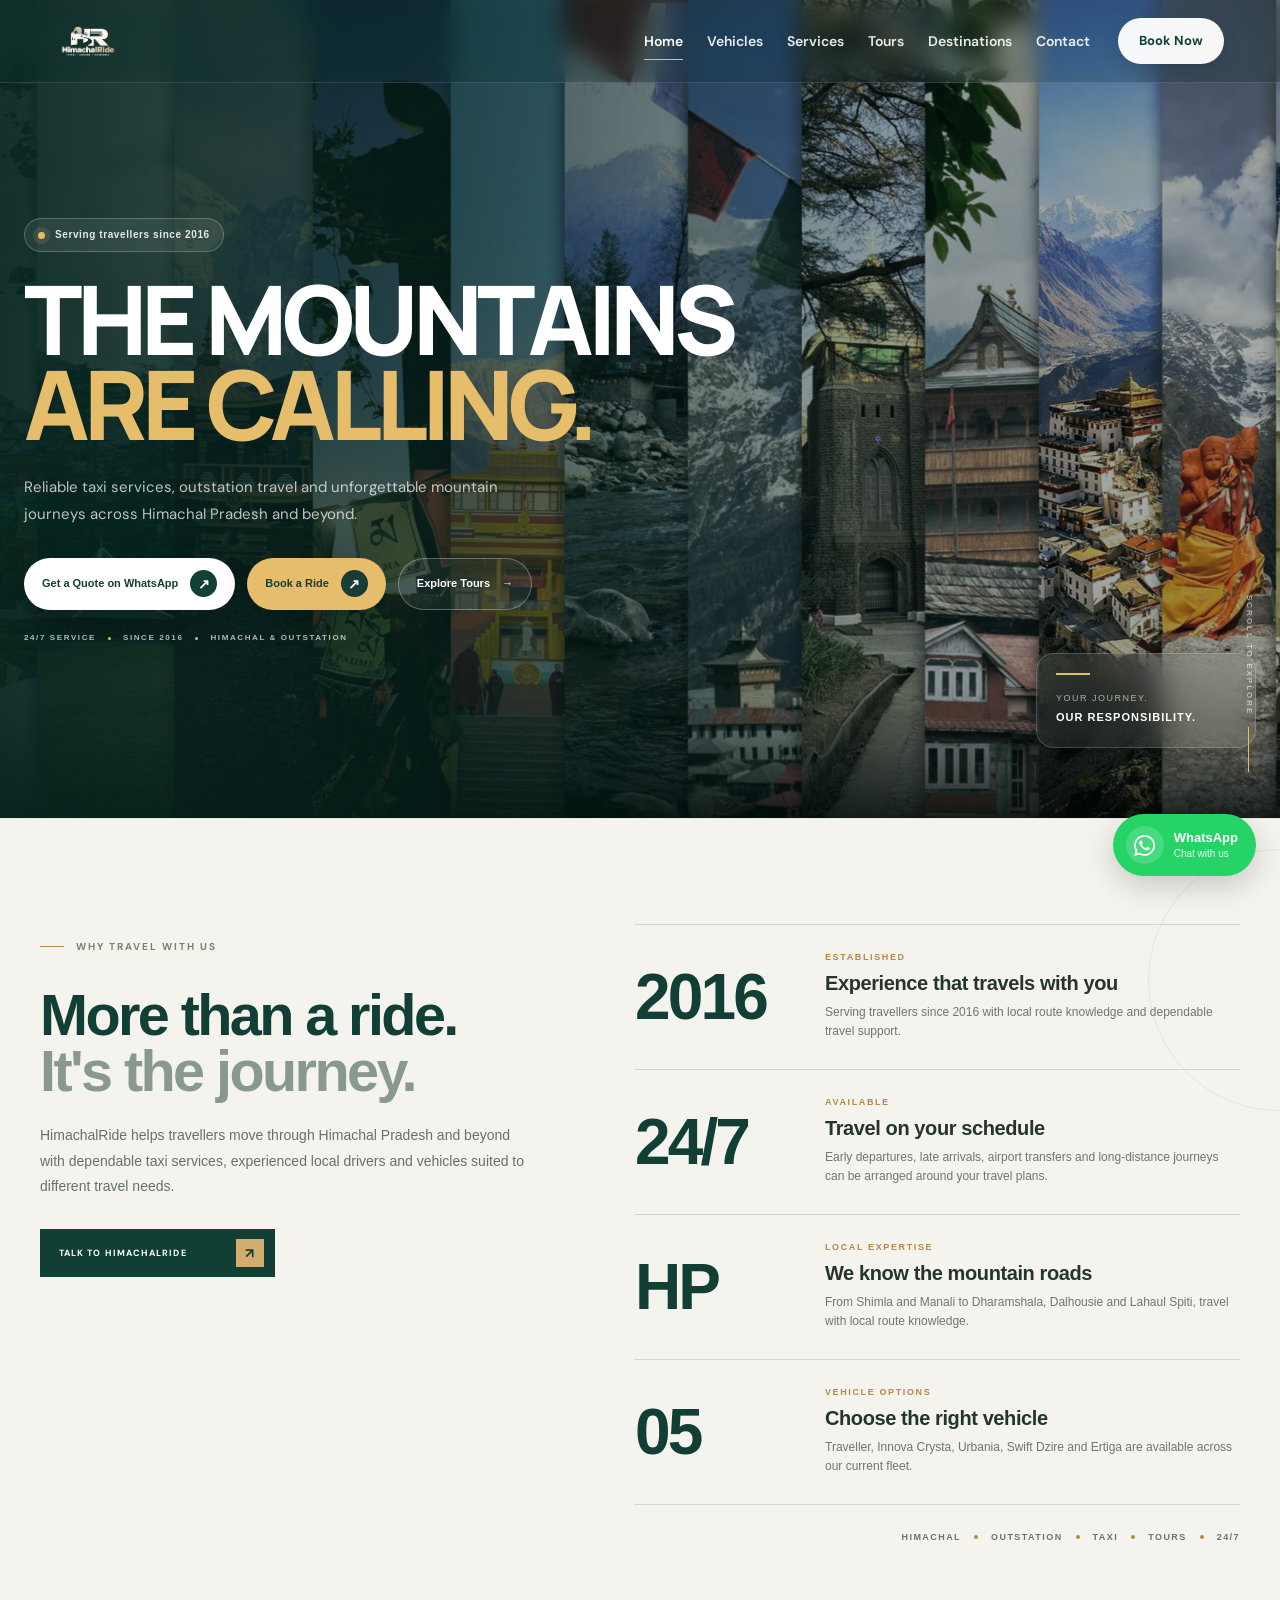
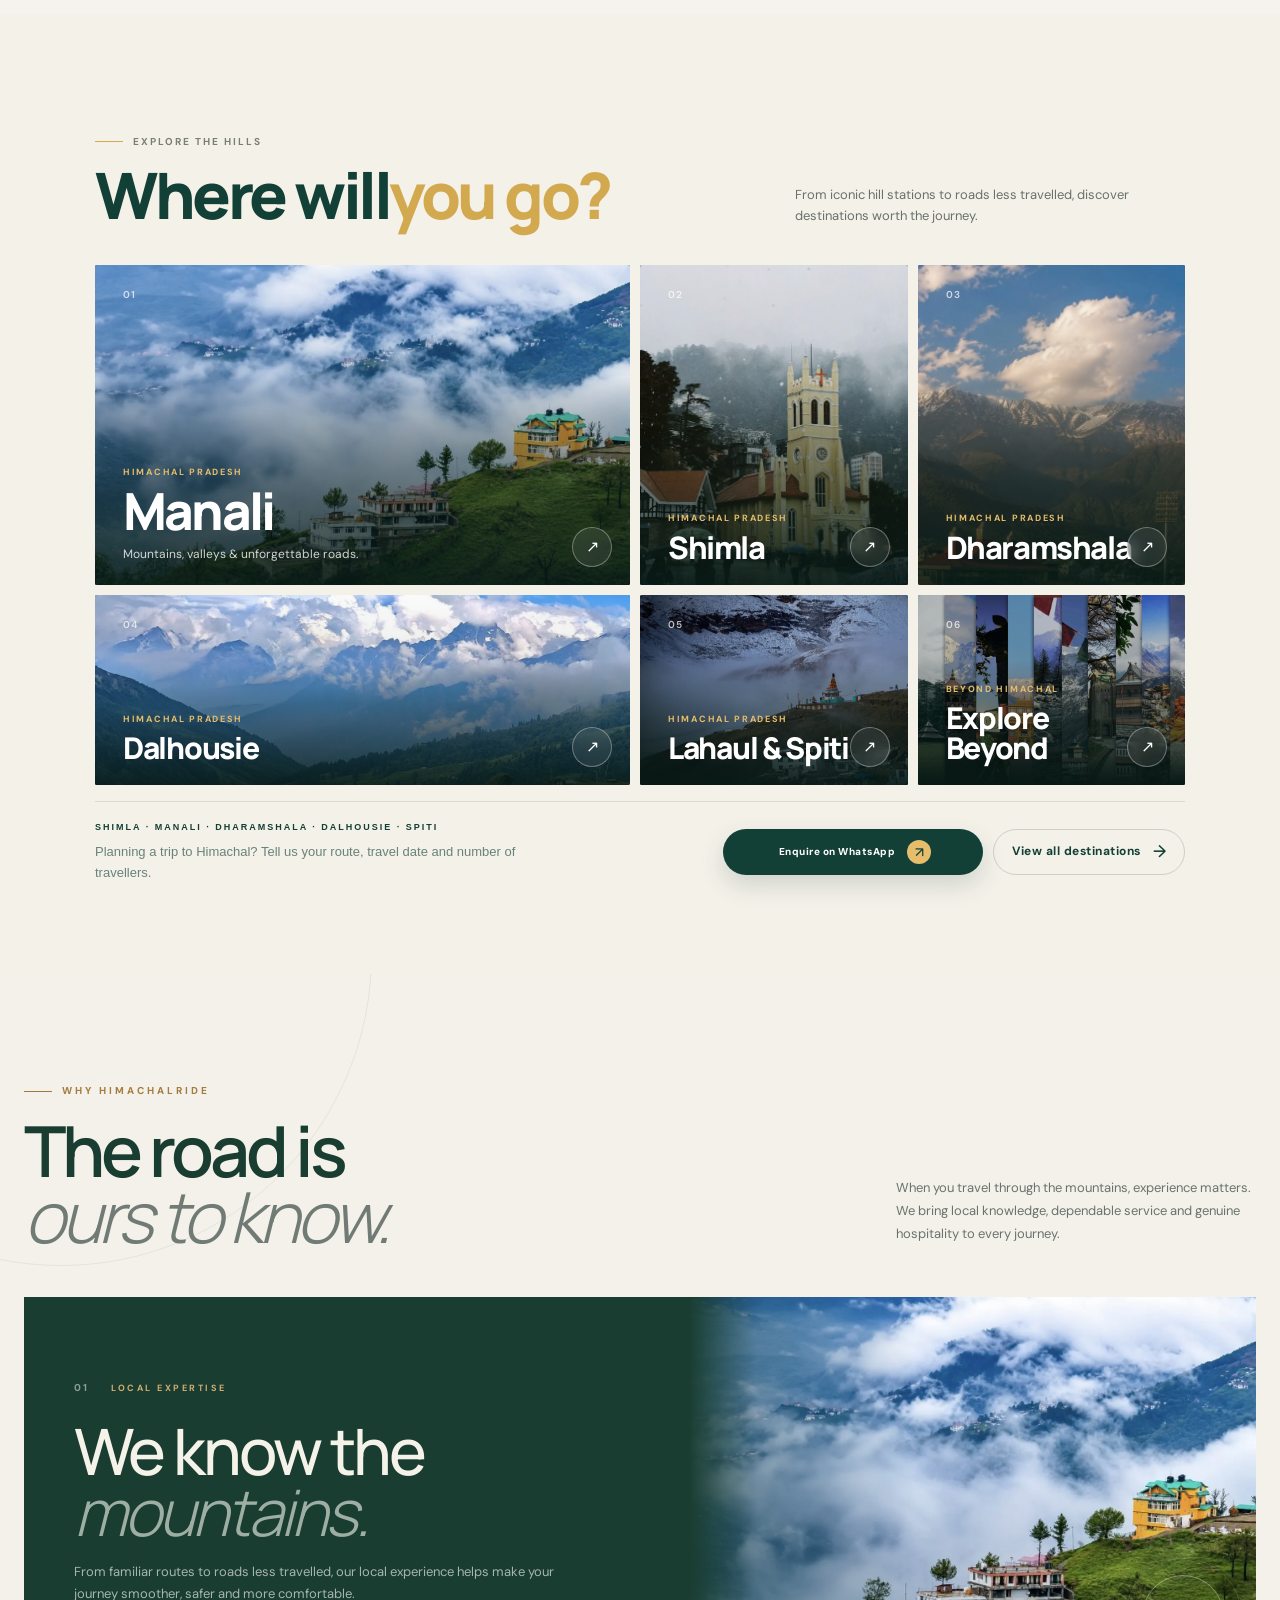
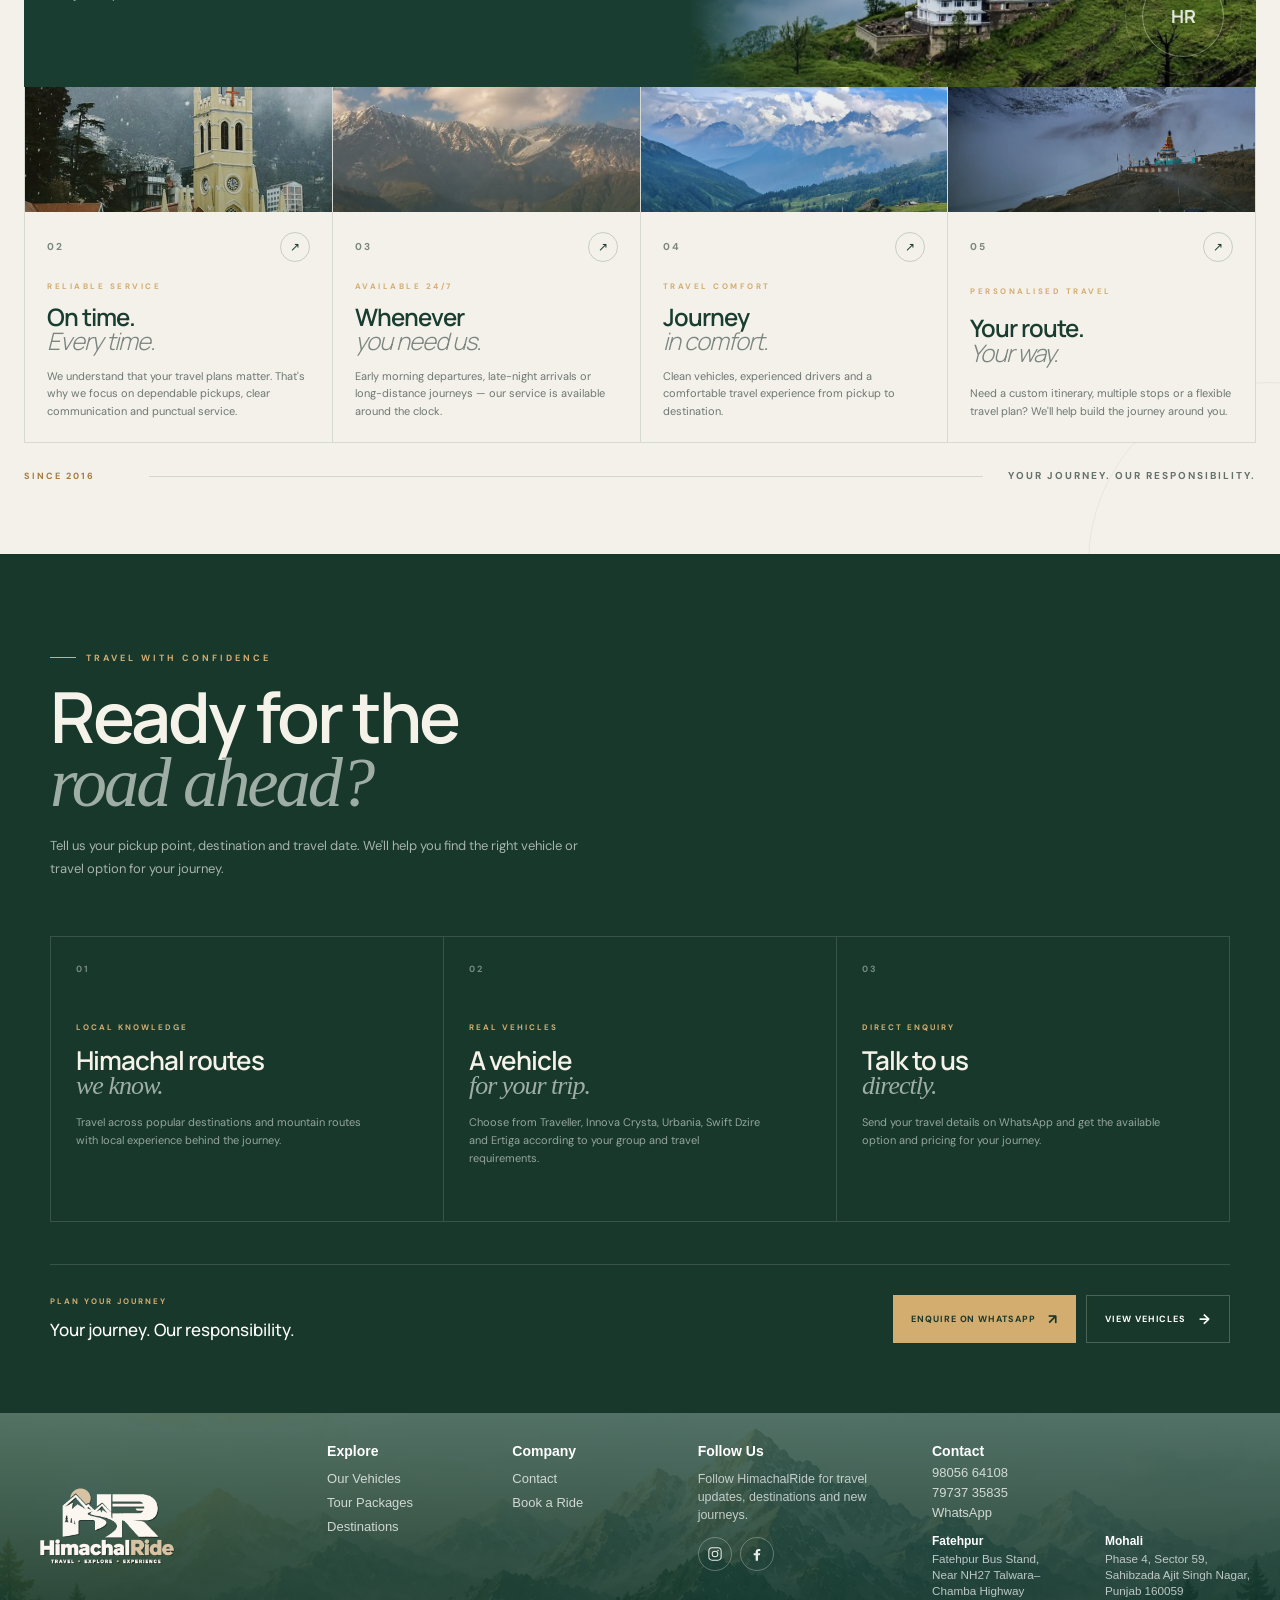
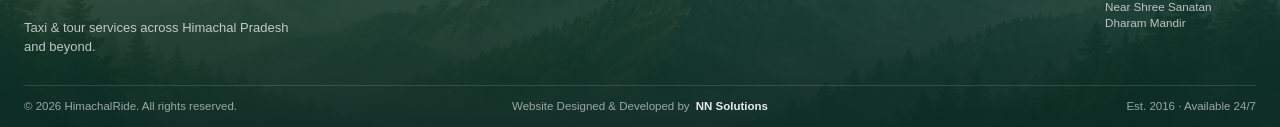
==== commit eaeba599: "Add taxi routes and improve SEO content" ====
--- a/index.html
+++ b/index.html
@@ -193,93 +193,130 @@
     <main>
 
         <!-- ================= HERO ================= -->
-        <section class="hero">
-
-            <!-- Background -->
-            <div class="hero-background">
-                <img src="assets/images/destinations/himachal-hero.jpg.webp" alt="Scenic mountain road in Himachal Pradesh" >
-            </div>
-
-            <!-- Dark / Light Overlay -->
-            <div class="hero-overlay"></div>
-
-            <!-- Hero Content -->
-            <div class="hero-container">
-
-                <div class="hero-content">
-
-                    <!-- Small Badge -->
-                    <div class="hero-badge">
-                        <span class="badge-dot"></span>
-                        Serving travellers since 2016
-                    </div>
-
-                    <!-- Main Heading -->
-                    <h1>
-                        THE MOUNTAINS
-                        <span>ARE CALLING.</span>
-                    </h1>
-
-                    <!-- Description -->
-                    <p class="hero-description">
-                        Reliable taxi journeys, unforgettable mountain
-                        escapes and travel experiences across Himachal Pradesh and beyond.
-                    </p>
-
-                    <!-- Buttons -->
-                    <div class="hero-buttons">
-
-                        <a
-                            href="pages/contact.html#booking"
-                            class="hero-btn hero-btn-primary" >
-                            <span>Book a Ride</span>
-                            <span class="hero-btn-icon">↗</span>
-                        </a>
-
-                        <a
-                            href="pages/tours.html"
-                            class="hero-btn hero-btn-secondary">
-                            Explore Tours
-                            <span>→</span>
-                        </a>
-
-                    </div>
-
-                </div>
-
-                <!-- ================= HERO SIDE INFO ================= -->
-                <div class="hero-side">
-                    <div class="hero-side-line"></div>
-                    <p> YOUR JOURNEY.<br><strong>OUR RESPONSIBILITY.</strong></p>
-                </div>
-
-            </div>
-
-            <!-- Scroll Indicator -->
-            <div class="hero-scroll">
-
-                <span>SCROLL TO EXPLORE</span>
-
-                <div class="scroll-line"></div>
-
-            </div>
-
-        </section>
+       <!-- ================= HERO ================= -->
+<section class="hero">
+
+    <!-- Background -->
+    <div class="hero-background">
+        <img
+            src="assets/images/destinations/himachal-hero.jpg.webp"
+            alt="Scenic mountain road in Himachal Pradesh"
+        >
+    </div>
+
+    <!-- Overlay -->
+    <div class="hero-overlay"></div>
+
+    <!-- Hero Content -->
+    <div class="hero-container">
+
+        <div class="hero-content">
+
+            <!-- Small Badge -->
+            <div class="hero-badge">
+                <span class="badge-dot"></span>
+                Serving travellers since 2016
+            </div>
+
+            <!-- Main Heading -->
+            <h1>
+                THE MOUNTAINS
+                <span>ARE CALLING.</span>
+            </h1>
+
+            <!-- Description -->
+            <p class="hero-description">
+                Reliable taxi services, outstation travel and
+                unforgettable mountain journeys across Himachal Pradesh
+                and beyond.
+            </p>
+
+            <!-- Primary Actions -->
+            <div class="hero-buttons">
+
+                <!-- WhatsApp CTA -->
+                <a
+                  href="https://wa.me/919805664108?text=Hello%20HimachalRide%2C%20I%20would%20like%20to%20make%20a%20travel%20enquiry.%0A%0APickup%20Location%3A%20%0ADestination%3A%20%0ATravel%20Date%3A%20%0ANumber%20of%20Travellers%3A%20%0AService%2FVehicle%20Required%3A%20%0A%0APlease%20share%20the%20best%20available%20option%20and%20price."
+                    class="hero-btn hero-btn-whatsapp"
+                    target="_blank"
+                    rel="noopener noreferrer"
+                >
+                    <span>Get a Quote on WhatsApp</span>
+                    <span class="hero-btn-icon">↗</span>
+                </a>
+
+                <!-- Booking CTA -->
+                <a
+                    href="pages/contact.html#booking"
+                    class="hero-btn hero-btn-primary"
+                >
+                    <span>Book a Ride</span>
+                    <span class="hero-btn-icon">↗</span>
+                </a>
+
+                <!-- Tours CTA -->
+                <a
+                    href="pages/tours.html"
+                    class="hero-btn hero-btn-secondary"
+                >
+                    <span>Explore Tours</span>
+                    <span>→</span>
+                </a>
+
+            </div>
+
+            <!-- Trust / Conversion Line -->
+            <div class="hero-trust-line">
+                <span>24/7 SERVICE</span>
+                <i></i>
+                <span>SINCE 2016</span>
+                <i></i>
+                <span>HIMACHAL &amp; OUTSTATION</span>
+            </div>
+
+        </div>
+
+        <!-- Hero Side Info -->
+        <div class="hero-side">
+            <div class="hero-side-line"></div>
+
+            <p>
+                YOUR JOURNEY.<br>
+                <strong>OUR RESPONSIBILITY.</strong>
+            </p>
+        </div>
+
+    </div>
+
+    <!-- Scroll Indicator -->
+    <div class="hero-scroll">
+
+        <span>SCROLL TO EXPLORE</span>
+
+        <div class="scroll-line"></div>
+
+    </div>
+
+</section>
 
         <!-- ================= NEXT SECTION PLACEHOLDER ================= -->
        <!-- =====================================================
      TRUST / STATS SECTION
      ===================================================== -->
+<!-- =====================================================
+     TRUST / CREDIBILITY SECTION
+     ===================================================== -->
 
 <section class="trust-section">
 
     <div class="trust-container">
 
-        <!-- Intro -->
+        <!-- LEFT — INTRO -->
+
         <div class="trust-intro">
 
             <span class="section-eyebrow">
-                HIMACHALRIDE
+                WHY TRAVEL WITH US
             </span>
 
             <h2>
@@ -288,18 +325,31 @@
             </h2>
 
             <p>
-                From the first turn on a mountain road to the moment
-                you reach your destination, we make every journey
-                comfortable, reliable and memorable.
+                HimachalRide helps travellers move through Himachal Pradesh
+                and beyond with dependable taxi services, experienced local
+                drivers and vehicles suited to different travel needs.
             </p>
 
-        </div>
-
-
-        <!-- Stats -->
+            <a
+                class="trust-whatsapp-btn"
+                href="https://wa.me/919805664108?text=Hello%20HimachalRide%2C%0A%0AI%20would%20like%20to%20make%20a%20travel%20enquiry.%0A%0APickup%20Location%3A%0ADestination%3A%0ATravel%20Date%3A%0ANumber%20of%20Travellers%3A%0A%0APlease%20share%20the%20best%20available%20option%20and%20price."
+                target="_blank"
+                rel="noopener noreferrer"
+            >
+                <span>Talk to HimachalRide</span>
+                <strong>↗</strong>
+            </a>
+
+        </div>
+
+
+        <!-- RIGHT — TRUST FACTS -->
+
         <div class="trust-stats">
 
-            <!-- Stat 01 -->
+
+            <!-- 01 -->
+
             <div class="trust-stat">
 
                 <div class="stat-number">
@@ -313,12 +363,12 @@
                     </span>
 
                     <h3>
-                        Years on the road
+                        Experience that travels with you
                     </h3>
 
                     <p>
-                        Serving travellers with local knowledge
-                        and dependable service.
+                        Serving travellers since 2016 with local route
+                        knowledge and dependable travel support.
                     </p>
 
                 </div>
@@ -326,7 +376,8 @@
             </div>
 
 
-            <!-- Stat 02 -->
+            <!-- 02 -->
+
             <div class="trust-stat">
 
                 <div class="stat-number">
@@ -336,16 +387,17 @@
                 <div class="stat-content">
 
                     <span class="stat-label">
-                        ALWAYS AVAILABLE
+                        AVAILABLE
                     </span>
 
                     <h3>
-                        We're here when you travel
+                        Travel on your schedule
                     </h3>
 
                     <p>
-                        Day trips, late arrivals or early departures —
-                        we're available around the clock.
+                        Early departures, late arrivals, airport transfers
+                        and long-distance journeys can be arranged around
+                        your travel plans.
                     </p>
 
                 </div>
@@ -353,7 +405,8 @@
             </div>
 
 
-            <!-- Stat 03 -->
+            <!-- 03 -->
+
             <div class="trust-stat">
 
                 <div class="stat-number">
@@ -367,40 +420,84 @@
                     </span>
 
                     <h3>
-                        We know the mountains
+                        We know the mountain roads
                     </h3>
 
                     <p>
-                        Travel with people who understand
-                        Himachal's roads, routes and destinations.
+                        From Shimla and Manali to Dharamshala, Dalhousie and
+                        Lahaul Spiti, travel with local route knowledge.
                     </p>
 
                 </div>
 
             </div>
 
-        </div>
-
-
-        <!-- Bottom statement -->
+
+            <!-- 04 -->
+
+            <div class="trust-stat">
+
+                <div class="stat-number">
+                    05
+                </div>
+
+                <div class="stat-content">
+
+                    <span class="stat-label">
+                        VEHICLE OPTIONS
+                    </span>
+
+                    <h3>
+                        Choose the right vehicle
+                    </h3>
+
+                    <p>
+                        Traveller, Innova Crysta, Urbania, Swift Dzire and
+                        Ertiga are available across our current fleet.
+                    </p>
+
+                </div>
+
+            </div>
+
+
+        </div>
+
+
+        <!-- BOTTOM TRUST LINE -->
+
         <div class="trust-bottom">
 
             <span>
-                SAFE
+                HIMACHAL
             </span>
+
             <i></i>
+
             <span>
-                RELIABLE
+                OUTSTATION
             </span>
+
             <i></i>
+
             <span>
-                LOCAL
+                TAXI
             </span>
+
             <i></i>
+
             <span>
-                EXPERIENCED
+                TOURS
             </span>
-        </div>
+
+            <i></i>
+
+            <span>
+                24/7
+            </span>
+
+        </div>
+
 
     </div>
 
@@ -656,18 +753,42 @@
 
 
         <!-- Bottom Link -->
-        <div class="destinations-bottom">
-
-            <span>
-                SHIMLA · MANALI · DHARAMSHALA · DALHOUSIE · SPITI
-            </span>
-
-            <a href="pages/destinations.html">
-                View all destinations
-                <strong>→</strong>
-            </a>
-
-        </div>
+       <div class="destinations-bottom">
+
+    <div class="destinations-bottom-info">
+        <span>
+            SHIMLA · MANALI · DHARAMSHALA · DALHOUSIE · SPITI
+        </span>
+
+        <p>
+            Planning a trip to Himachal? Tell us your route,
+            travel date and number of travellers.
+        </p>
+    </div>
+
+    <div class="destinations-bottom-actions">
+
+        <a
+            href="https://wa.me/919805664108?text=Hello%20HimachalRide%2C%20I%20want%20to%20enquire%20about%20a%20taxi%20for%20Himachal.%0A%0APickup%20Location%3A%20%0ADestination%3A%20%0ATravel%20Date%3A%20%0ANumber%20of%20Travellers%3A%20%0A%0APlease%20share%20the%20best%20available%20option%20and%20price."
+            target="_blank"
+            rel="noopener noreferrer"
+            class="destination-whatsapp-btn"
+        >
+            Enquire on WhatsApp
+            <strong>↗</strong>
+        </a>
+
+        <a
+            href="pages/destinations.html"
+            class="destination-view-btn"
+        >
+            View all destinations
+            <strong>→</strong>
+        </a>
+
+    </div>
+
+</div>
 
     </div>
 
@@ -999,187 +1120,146 @@
      ========================================================= -->
 
 <!-- =========================================================
-     TESTIMONIALS
+     TRAVEL WITH CONFIDENCE
      ========================================================= -->
 
-<section class="testimonials-section">
-
-    <div class="testimonials-container">
-
-        <!-- =================================================
-             HEADER
-             ================================================= -->
-
-        <div class="testimonials-heading">
+<section class="testimonials-section confidence-section">
+
+    <div class="confidence-container">
+
+        <div class="confidence-heading">
 
             <span class="section-eyebrow">
-                TRAVELLER STORIES
+                TRAVEL WITH CONFIDENCE
             </span>
 
             <h2>
-                What Our Customers Say
+                Ready for the
+                <span>road ahead?</span>
             </h2>
 
             <p>
-                Real reviews from travellers who explored Himachal with us.
+                Tell us your pickup point, destination and travel date.
+                We'll help you find the right vehicle or travel option
+                for your journey.
             </p>
 
         </div>
 
 
-        <!-- =================================================
-             REVIEW CAROUSEL
-             ================================================= -->
-
-        <div class="testimonials-carousel">
-
-            <div class="testimonials-track">
-
-
-                <!-- =================================================
-                     REVIEW 01
-                     ================================================= -->
-
-                <article class="review-card">
-
-                    <div class="review-stars">
-                        ★★★★★
-                    </div>
-
-                    <blockquote>
-                        “Everything was smooth from pickup to drop.
-                        The driver was professional, helpful and knew
-                        the mountain roads really well.”
-                    </blockquote>
-
-                    <div class="review-author">
-
-                        <div class="review-avatar">
-                            A
-                        </div>
-
-                        <div>
-                            <strong>
-                                Amit Sharma
-                            </strong>
-
-                            <span>
-                                Delhi · Himachal Trip
-                            </span>
-                        </div>
-
-                    </div>
-
-                </article>
-
-
-
-                <!-- =================================================
-                     REVIEW 02 — ACTIVE / CENTER
-                     ================================================= -->
-
-                <article class="review-card review-card-active">
-
-                    <div class="review-stars">
-                        ★★★★★
-                    </div>
-
-                    <blockquote>
-                        “Very reliable service for airport pickup.
-                        They tracked my flight and were waiting even
-                        when I landed late. Great communication
-                        throughout.”
-                    </blockquote>
-
-                    <div class="review-author">
-
-                        <div class="review-avatar">
-                            AJ
-                        </div>
-
-                        <div>
-                            <strong>
-                                Arjun Joshi
-                            </strong>
-
-                            <span>
-                                Gaggal Airport
-                            </span>
-                        </div>
-
-                    </div>
-
-                </article>
-
-
-
-                <!-- =================================================
-                     REVIEW 03
-                     ================================================= -->
-
-                <article class="review-card">
-
-                    <div class="review-stars">
-                        ★★★★★
-                    </div>
-
-                    <blockquote>
-                        “Great experience travelling through Himachal.
-                        Friendly service, clean vehicle and excellent
-                        local knowledge.”
-                    </blockquote>
-
-                    <div class="review-author">
-
-                        <div class="review-avatar">
-                            R
-                        </div>
-
-                        <div>
-                            <strong>
-                                Rahul Verma
-                            </strong>
-
-                            <span>
-                                Amritsar · Dharamshala
-                            </span>
-                        </div>
-
-                    </div>
-
-                </article>
-
-            </div>
-
-        </div>
-
-
-        <!-- =================================================
-             GOOGLE REVIEW BUTTON
-             ================================================= -->
-
-        <div class="google-review-wrapper">
-
-            <a
-                href="#"
-                class="google-review-btn"
-                target="_blank"
-                rel="noopener noreferrer"
-            >
-
-                <span class="google-icon">
-                    G
+        <div class="confidence-grid">
+
+
+            <div class="confidence-card">
+
+                <span class="confidence-number">
+                    01
                 </span>
 
-                <span class="google-star">
-                    ★
+                <span class="confidence-label">
+                    LOCAL KNOWLEDGE
                 </span>
 
+                <h3>
+                    Himachal routes
+                    <em>we know.</em>
+                </h3>
+
+                <p>
+                    Travel across popular destinations and mountain routes
+                    with local experience behind the journey.
+                </p>
+
+            </div>
+
+
+            <div class="confidence-card">
+
+                <span class="confidence-number">
+                    02
+                </span>
+
+                <span class="confidence-label">
+                    REAL VEHICLES
+                </span>
+
+                <h3>
+                    A vehicle
+                    <em>for your trip.</em>
+                </h3>
+
+                <p>
+                    Choose from Traveller, Innova Crysta, Urbania,
+                    Swift Dzire and Ertiga according to your group
+                    and travel requirements.
+                </p>
+
+            </div>
+
+
+            <div class="confidence-card">
+
+                <span class="confidence-number">
+                    03
+                </span>
+
+                <span class="confidence-label">
+                    DIRECT ENQUIRY
+                </span>
+
+                <h3>
+                    Talk to us
+                    <em>directly.</em>
+                </h3>
+
+                <p>
+                    Send your travel details on WhatsApp and get the
+                    available option and pricing for your journey.
+                </p>
+
+            </div>
+
+
+        </div>
+
+
+        <div class="confidence-cta">
+
+            <div class="confidence-cta-copy">
+
                 <span>
-                    Write a Review on Google
+                    PLAN YOUR JOURNEY
                 </span>
 
-            </a>
+                <strong>
+                    Your journey. Our responsibility.
+                </strong>
+
+            </div>
+
+
+            <div class="confidence-cta-actions">
+
+                <a
+                    href="https://wa.me/919805664108?text=Hello%20HimachalRide%2C%0A%0AI%20want%20to%20plan%20a%20journey.%0A%0APickup%20Location%3A%0ADestination%3A%0ATravel%20Date%3A%0ANumber%20of%20Travellers%3A%0AService%2FVehicle%20Required%3A%0A%0APlease%20share%20the%20best%20available%20option%20and%20price."
+                    target="_blank"
+                    rel="noopener noreferrer"
+                    class="confidence-whatsapp-btn"
+                >
+                    Enquire on WhatsApp
+                    <strong>↗</strong>
+                </a>
+
+
+                <a
+                    href="pages/vehicles.html"
+                    class="confidence-secondary-btn"
+                >
+                    View Vehicles
+                    <span>→</span>
+                </a>
+
+            </div>
 
         </div>
 
--- a/assets/css/hero.css
+++ b/assets/css/hero.css
@@ -358,6 +358,102 @@
 
 
 /* =========================================================
+   WHATSAPP CTA
+   ========================================================= */
+
+.hero-btn-whatsapp {
+    background: #ffffff;
+    color: #123f36;
+
+    box-shadow:
+        0 14px 35px rgba(0, 0, 0, 0.20);
+}
+
+.hero-btn-whatsapp:hover {
+    background: #f7f7f3;
+
+    box-shadow:
+        0 18px 42px rgba(0, 0, 0, 0.26);
+}
+
+.hero-btn-whatsapp .hero-btn-icon {
+    background: #123f36;
+    color: #ffffff;
+}
+
+
+/* =========================================================
+   HERO TRUST LINE
+   ========================================================= */
+
+.hero-trust-line {
+    display: flex;
+    align-items: center;
+    gap: 12px;
+
+    margin-top: 22px;
+
+    color: rgba(255, 255, 255, 0.68);
+
+    font-size: 8px;
+    font-weight: 800;
+    letter-spacing: 1.6px;
+}
+
+.hero-trust-line i {
+    width: 3px;
+    height: 3px;
+
+    flex: 0 0 3px;
+
+    border-radius: 50%;
+
+    background: #e5bd6b;
+}
+
+
+/* =========================================================
+   CTA ACCESSIBILITY / FOCUS
+   ========================================================= */
+
+.hero-btn:focus-visible {
+    outline: 2px solid #ffffff;
+    outline-offset: 4px;
+}
+
+
+/* =========================================================
+   MOBILE CTA
+   ========================================================= */
+
+@media (max-width: 760px) {
+
+    .hero-buttons {
+        gap: 9px;
+    }
+
+    .hero-trust-line {
+        flex-wrap: wrap;
+        gap: 9px;
+
+        max-width: 330px;
+
+        line-height: 1.6;
+    }
+}
+
+
+@media (max-width: 430px) {
+
+    .hero-trust-line {
+        justify-content: center;
+        text-align: center;
+
+        margin-top: 18px;
+    }
+}
+
+/* =========================================================
    RIGHT SIDE INFO
    ========================================================= */
 
--- a/assets/css/trust.css
+++ b/assets/css/trust.css
@@ -415,4 +415,115 @@
         top: 20px;
     }
 
+}
+
+/* =========================================================
+   TRUST WHATSAPP CTA
+   ========================================================= */
+
+.trust-whatsapp-btn {
+    display: inline-flex;
+
+    align-items: center;
+    justify-content: space-between;
+
+    gap: 18px;
+
+    width: 235px;
+    min-height: 48px;
+
+    margin-top: 30px;
+
+    padding: 0 10px 0 18px;
+
+    box-sizing: border-box;
+
+    background: #123f35;
+    color: #ffffff;
+
+    border: 1px solid #123f35;
+
+    text-decoration: none;
+
+    font-family: "DM Sans", sans-serif;
+
+    font-size: 9px;
+
+    font-weight: 700;
+
+    letter-spacing: 0.12em;
+
+    text-transform: uppercase;
+
+    transition:
+        transform 0.25s ease,
+        background 0.25s ease,
+        box-shadow 0.25s ease;
+}
+
+
+.trust-whatsapp-btn strong {
+    width: 28px;
+    height: 28px;
+
+    flex: 0 0 28px;
+
+    display: grid;
+
+    place-items: center;
+
+    background: #d3ad70;
+
+    color: #123f35;
+
+    font-size: 14px;
+
+    line-height: 1;
+
+    transition:
+        transform 0.25s ease,
+        background 0.25s ease;
+}
+
+
+.trust-whatsapp-btn:hover {
+    transform: translateY(-3px);
+
+    background: #0b3029;
+
+    box-shadow:
+        0 12px 28px rgba(18, 63, 53, 0.16);
+}
+
+
+.trust-whatsapp-btn:hover strong {
+    transform: translate(2px, -2px);
+
+    background: #e0c083;
+}
+
+
+/* =========================================================
+   FOURTH TRUST STAT
+   ========================================================= */
+
+.trust-stats .trust-stat:last-child {
+    border-bottom: 1px solid rgba(23, 37, 31, 0.14);
+}
+
+
+/* =========================================================
+   MOBILE CTA
+   ========================================================= */
+
+@media (max-width: 600px) {
+
+    .trust-whatsapp-btn {
+        width: 100%;
+
+        margin-top: 25px;
+
+        min-height: 50px;
+    }
+
 }
--- a/assets/css/destinations.css
+++ b/assets/css/destinations.css
@@ -1001,4 +1001,198 @@
     .destinations-bottom > span {
         line-height: 1.8;
     }
+}
+
+/* =========================================================
+   DESTINATION CONVERSION CTA
+   ========================================================= */
+
+.destinations-bottom {
+    display: flex;
+    align-items: center;
+    justify-content: space-between;
+    gap: 30px;
+}
+
+.destinations-bottom-info {
+    display: flex;
+    flex-direction: column;
+    gap: 8px;
+}
+
+.destinations-bottom-info > span {
+    font-size: 9px;
+    font-weight: 800;
+    letter-spacing: 2px;
+}
+
+.destinations-bottom-info p {
+    margin: 0;
+    max-width: 440px;
+
+    color: rgba(18, 63, 54, 0.62);
+
+    font-size: 13px;
+    line-height: 1.6;
+}
+
+.destinations-bottom-actions {
+    display: flex;
+    align-items: center;
+    gap: 10px;
+    flex-shrink: 0;
+}
+
+.destination-whatsapp-btn,
+.destination-view-btn {
+    min-height: 46px;
+
+    display: inline-flex;
+    align-items: center;
+    justify-content: center;
+    gap: 12px;
+
+    padding: 0 18px;
+
+    border-radius: 999px;
+
+    font-size: 10px;
+    font-weight: 800;
+    letter-spacing: 0.5px;
+
+    transition:
+        transform 180ms ease,
+        background 180ms ease,
+        box-shadow 180ms ease;
+}
+
+.destination-whatsapp-btn {
+    background: #123f36;
+    color: #fff;
+
+    box-shadow:
+        0 10px 25px rgba(18, 63, 54, 0.16);
+}
+
+.destination-whatsapp-btn strong {
+    width: 24px;
+    height: 24px;
+
+    display: grid;
+    place-items: center;
+
+    border-radius: 50%;
+
+    background: #e5bd6b;
+    color: #123f36;
+}
+
+.destination-whatsapp-btn:hover {
+    transform: translateY(-2px);
+    background: #0b302a;
+}
+
+.destination-view-btn {
+    border: 1px solid rgba(18, 63, 54, 0.18);
+    color: #123f36;
+}
+
+.destination-view-btn:hover {
+    transform: translateY(-2px);
+    background: rgba(18, 63, 54, 0.05);
+}
+
+.destination-view-btn strong {
+    font-size: 15px;
+}
+
+
+/* =========================================================
+   MOBILE
+   ========================================================= */
+
+@media (max-width: 760px) {
+
+    .destinations-bottom {
+        align-items: flex-start;
+        flex-direction: column;
+    }
+
+    .destinations-bottom-actions {
+        width: 100%;
+        flex-direction: column;
+        align-items: stretch;
+    }
+
+    .destination-whatsapp-btn,
+    .destination-view-btn {
+        width: 100%;
+    }
+}
+
+/* =========================================================
+   FIX - DESTINATION WHATSAPP CTA TEXT
+   ========================================================= */
+
+.destination-whatsapp-btn {
+    display: inline-flex !important;
+    align-items: center !important;
+    justify-content: center !important;
+    gap: 12px !important;
+
+    min-height: 46px !important;
+    width: auto !important;
+    min-width: 260px !important;
+
+    padding: 0 18px 0 22px !important;
+
+    background: #123f36 !important;
+    color: #ffffff !important;
+
+    font-size: 10px !important;
+    font-weight: 800 !important;
+    line-height: 1 !important;
+    letter-spacing: 0.5px !important;
+
+    text-decoration: none !important;
+    white-space: nowrap !important;
+
+    opacity: 1 !important;
+    visibility: visible !important;
+}
+
+.destination-whatsapp-btn:hover {
+    background: #0b302a !important;
+    color: #ffffff !important;
+}
+
+.destination-whatsapp-btn strong {
+    display: grid !important;
+    place-items: center !important;
+
+    width: 24px !important;
+    height: 24px !important;
+
+    flex: 0 0 24px !important;
+
+    border-radius: 50% !important;
+
+    background: #e5bd6b !important;
+    color: #123f36 !important;
+
+    font-size: 14px !important;
+    line-height: 1 !important;
+}
+
+.destination-whatsapp-btn strong:hover {
+    color: #123f36 !important;
+}
+
+@media (max-width: 760px) {
+
+    .destination-whatsapp-btn {
+        width: 100% !important;
+        min-width: 0 !important;
+    }
+
 }
--- a/assets/css/testimonials.css
+++ b/assets/css/testimonials.css
@@ -608,4 +608,428 @@
         transition: none !important;
     }
 
+}
+
+/* =========================================================
+   HIMACHALRIDE — TRAVEL WITH CONFIDENCE
+   ========================================================= */
+
+.confidence-section {
+    background: #17382b;
+    color: #ffffff;
+}
+
+
+.confidence-container {
+    width: min(1180px, calc(100% - 48px));
+
+    margin: 0 auto;
+}
+
+
+/* =========================================================
+   HEADING
+   ========================================================= */
+
+.confidence-heading {
+    max-width: 760px;
+
+    margin-bottom: 55px;
+}
+
+
+.confidence-heading .section-eyebrow {
+    display: inline-flex;
+
+    align-items: center;
+
+    gap: 10px;
+
+    margin-bottom: 18px;
+
+    font-family: "DM Sans", sans-serif;
+
+    font-size: 9px;
+
+    font-weight: 700;
+
+    letter-spacing: 3px;
+
+    color: #d3ad70;
+}
+
+
+.confidence-heading .section-eyebrow::before {
+    content: "";
+
+    width: 26px;
+    height: 1px;
+
+    background: #d3ad70;
+}
+
+
+.confidence-heading h2 {
+    margin: 0;
+
+    font-family: "Manrope", sans-serif;
+
+    font-size: clamp(45px, 5.5vw, 72px);
+
+    line-height: 0.94;
+
+    letter-spacing: -3px;
+
+    font-weight: 600;
+
+    color: #f5f2e9;
+}
+
+
+.confidence-heading h2 span {
+    display: block;
+
+    font-family: Georgia, "Times New Roman", serif;
+
+    font-weight: 400;
+
+    font-style: italic;
+
+    color: #9eaea5;
+}
+
+
+.confidence-heading p {
+    max-width: 560px;
+
+    margin: 20px 0 0;
+
+    font-family: "DM Sans", sans-serif;
+
+    font-size: 13px;
+
+    line-height: 1.75;
+
+    color: rgba(255,255,255,0.62);
+}
+
+
+/* =========================================================
+   CONFIDENCE CARDS
+   ========================================================= */
+
+.confidence-grid {
+    display: grid;
+
+    grid-template-columns: repeat(3, 1fr);
+
+    border-top: 1px solid rgba(255,255,255,0.14);
+
+    border-left: 1px solid rgba(255,255,255,0.14);
+}
+
+
+.confidence-card {
+    min-height: 285px;
+
+    padding: 25px;
+
+    box-sizing: border-box;
+
+    border-right: 1px solid rgba(255,255,255,0.14);
+
+    border-bottom: 1px solid rgba(255,255,255,0.14);
+
+    transition:
+        background 0.3s ease,
+        transform 0.3s ease;
+}
+
+
+.confidence-card:hover {
+    background: rgba(255,255,255,0.035);
+
+    transform: translateY(-3px);
+}
+
+
+.confidence-number {
+    display: block;
+
+    margin-bottom: 45px;
+
+    font-family: "DM Sans", sans-serif;
+
+    font-size: 9px;
+
+    font-weight: 700;
+
+    letter-spacing: 2px;
+
+    color: rgba(255,255,255,0.42);
+}
+
+
+.confidence-label {
+    display: block;
+
+    margin-bottom: 13px;
+
+    font-family: "DM Sans", sans-serif;
+
+    font-size: 8px;
+
+    font-weight: 700;
+
+    letter-spacing: 2px;
+
+    color: #d3ad70;
+}
+
+
+.confidence-card h3 {
+    margin: 0 0 14px;
+
+    font-family: "Manrope", sans-serif;
+
+    font-size: 26px;
+
+    line-height: 1;
+
+    letter-spacing: -1px;
+
+    font-weight: 600;
+
+    color: #f5f2e9;
+}
+
+
+.confidence-card h3 em {
+    display: block;
+
+    font-family: Georgia, "Times New Roman", serif;
+
+    font-weight: 400;
+
+    font-style: italic;
+
+    color: #9eaea5;
+}
+
+
+.confidence-card p {
+    max-width: 300px;
+
+    margin: 0;
+
+    font-family: "DM Sans", sans-serif;
+
+    font-size: 11px;
+
+    line-height: 1.65;
+
+    color: rgba(255,255,255,0.55);
+}
+
+
+/* =========================================================
+   BOTTOM CTA
+   ========================================================= */
+
+.confidence-cta {
+    display: flex;
+
+    align-items: center;
+
+    justify-content: space-between;
+
+    gap: 35px;
+
+    margin-top: 42px;
+
+    padding-top: 30px;
+
+    border-top: 1px solid rgba(255,255,255,0.14);
+}
+
+
+.confidence-cta-copy span {
+    display: block;
+
+    margin-bottom: 8px;
+
+    font-family: "DM Sans", sans-serif;
+
+    font-size: 8px;
+
+    font-weight: 700;
+
+    letter-spacing: 2px;
+
+    color: #d3ad70;
+}
+
+
+.confidence-cta-copy strong {
+    display: block;
+
+    font-family: "Manrope", sans-serif;
+
+    font-size: 17px;
+
+    font-weight: 500;
+
+    color: #ffffff;
+}
+
+
+.confidence-cta-actions {
+    display: flex;
+
+    align-items: center;
+
+    gap: 10px;
+}
+
+
+.confidence-whatsapp-btn,
+.confidence-secondary-btn {
+    min-height: 48px;
+
+    display: inline-flex;
+
+    align-items: center;
+
+    justify-content: center;
+
+    gap: 13px;
+
+    padding: 0 18px;
+
+    box-sizing: border-box;
+
+    text-decoration: none;
+
+    font-family: "DM Sans", sans-serif;
+
+    font-size: 9px;
+
+    font-weight: 700;
+
+    letter-spacing: 0.10em;
+
+    text-transform: uppercase;
+
+    transition:
+        transform 0.25s ease,
+        background 0.25s ease;
+}
+
+
+.confidence-whatsapp-btn {
+    background: #d3ad70;
+
+    color: #17382b;
+}
+
+
+.confidence-whatsapp-btn strong {
+    font-size: 14px;
+}
+
+
+.confidence-whatsapp-btn:hover {
+    transform: translateY(-3px);
+
+    background: #e0c083;
+}
+
+
+.confidence-secondary-btn {
+    border: 1px solid rgba(255,255,255,0.22);
+
+    color: #ffffff;
+}
+
+
+.confidence-secondary-btn:hover {
+    transform: translateY(-3px);
+
+    background: rgba(255,255,255,0.08);
+}
+
+
+.confidence-secondary-btn span {
+    font-size: 14px;
+}
+
+
+/* =========================================================
+   MOBILE
+   ========================================================= */
+
+@media (max-width: 800px) {
+
+    .confidence-section {
+        padding: 70px 0 55px;
+    }
+
+
+    .confidence-container {
+        width: calc(100% - 30px);
+    }
+
+
+    .confidence-heading {
+        margin-bottom: 35px;
+    }
+
+
+    .confidence-heading h2 {
+        font-size: 45px;
+
+        letter-spacing: -2px;
+    }
+
+
+    .confidence-grid {
+        grid-template-columns: 1fr;
+    }
+
+
+    .confidence-card {
+        min-height: 250px;
+
+        padding: 22px;
+    }
+
+
+    .confidence-number {
+        margin-bottom: 32px;
+    }
+
+
+    .confidence-cta {
+        align-items: stretch;
+
+        flex-direction: column;
+
+        gap: 22px;
+
+        margin-top: 30px;
+    }
+
+
+    .confidence-cta-actions {
+        flex-direction: column;
+
+        width: 100%;
+    }
+
+
+    .confidence-whatsapp-btn,
+    .confidence-secondary-btn {
+        width: 100%;
+    }
+
 }
